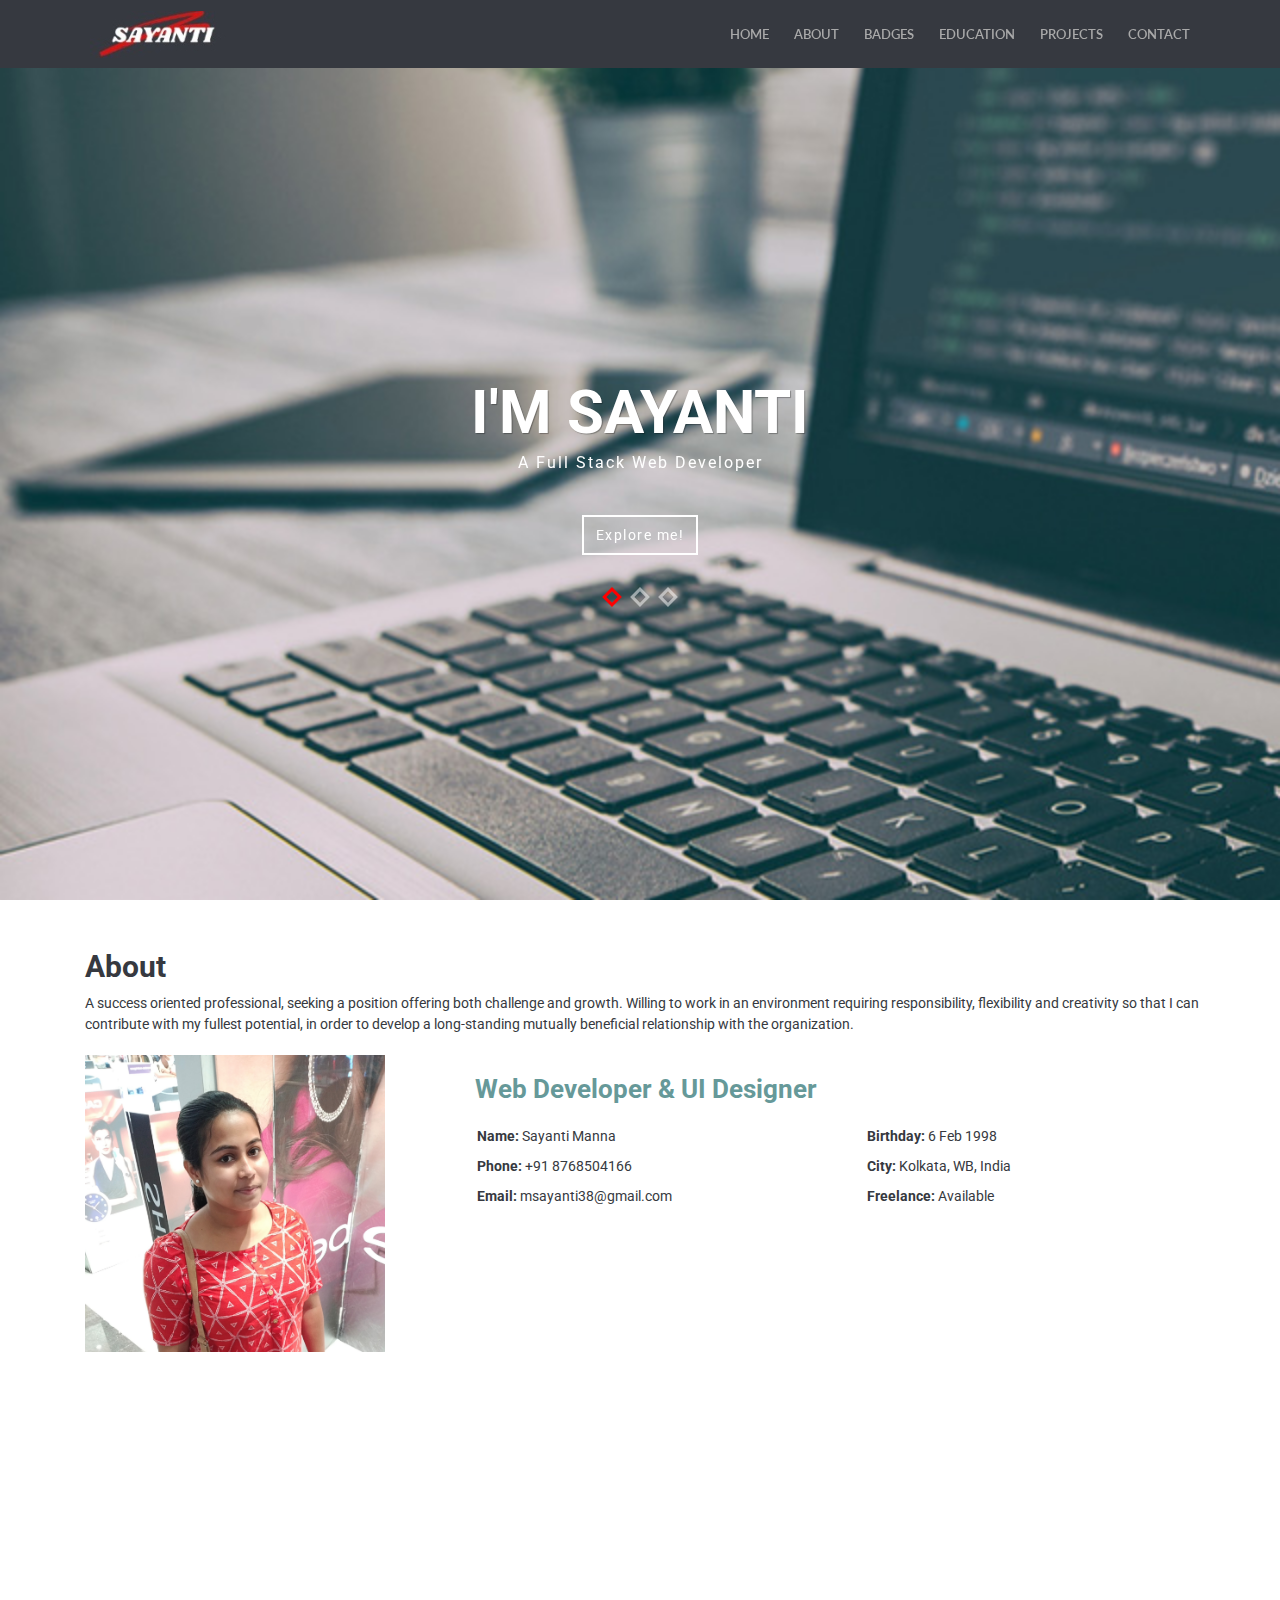
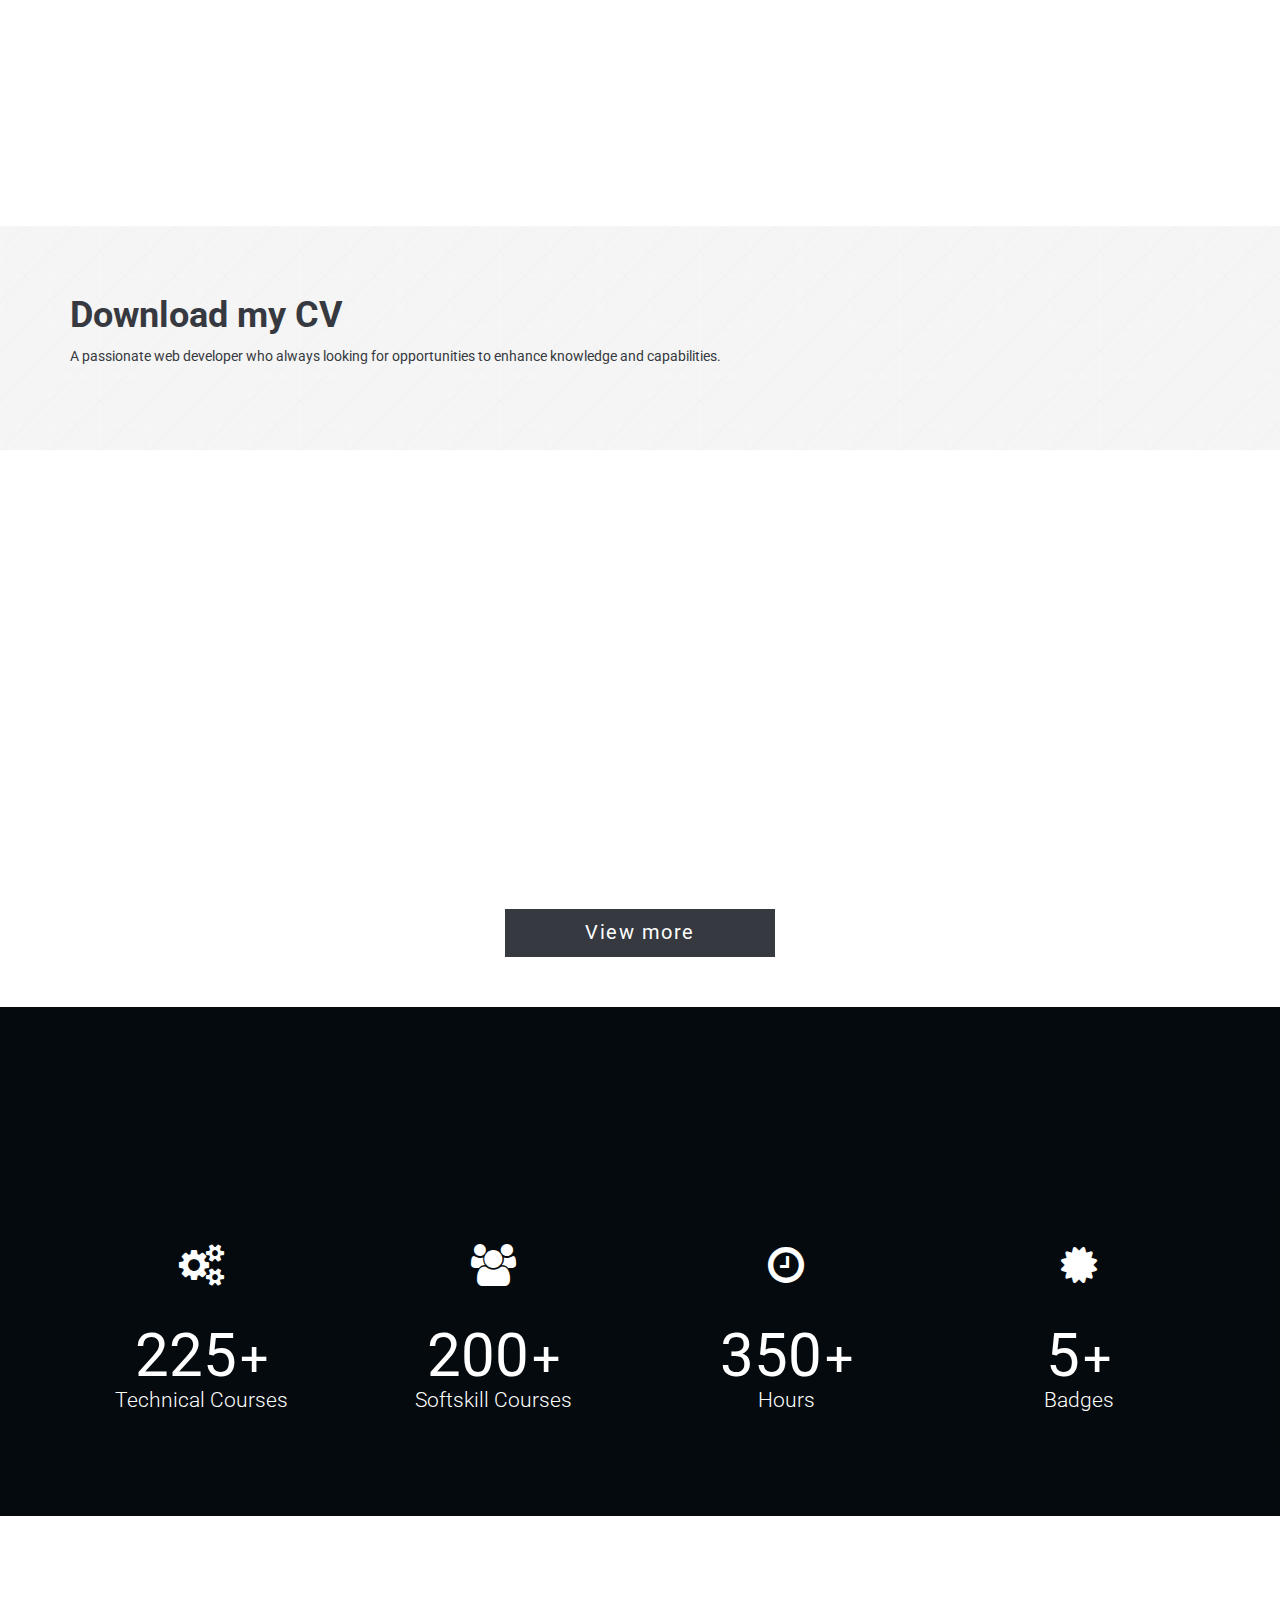
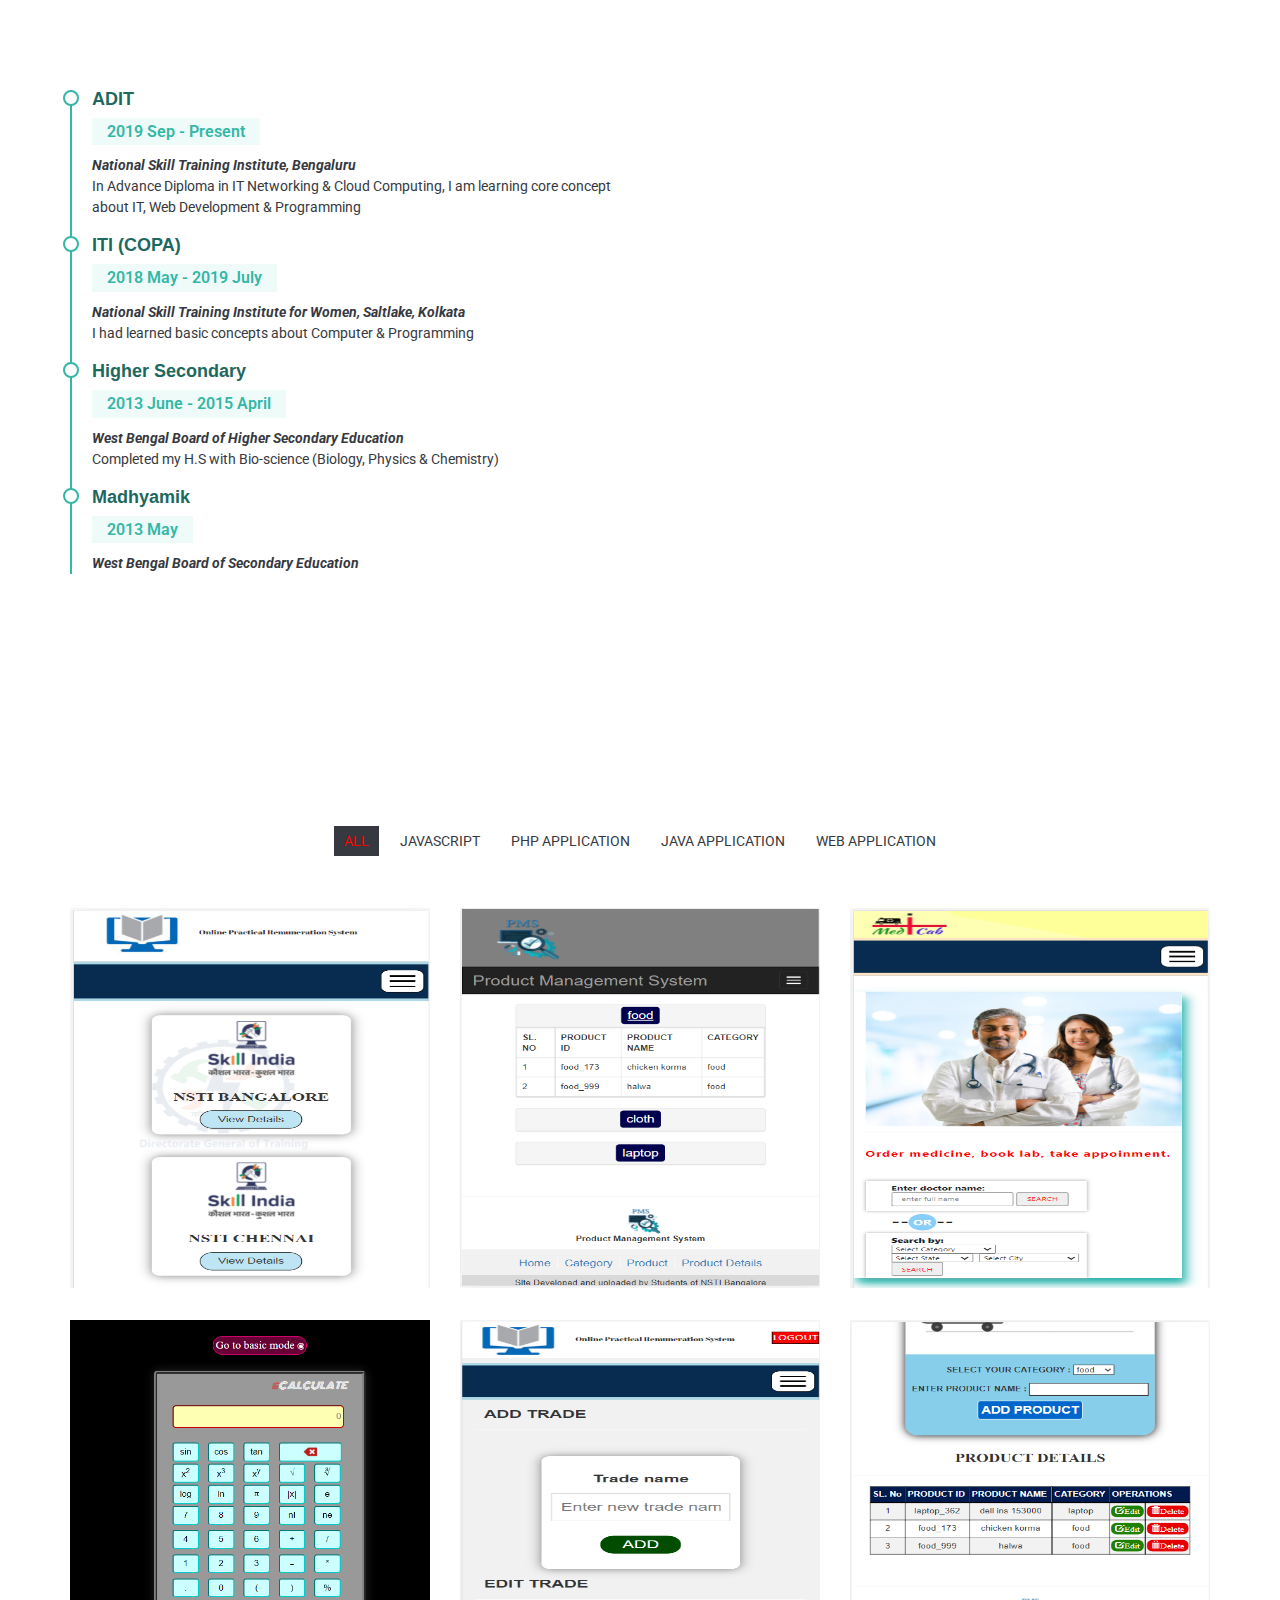
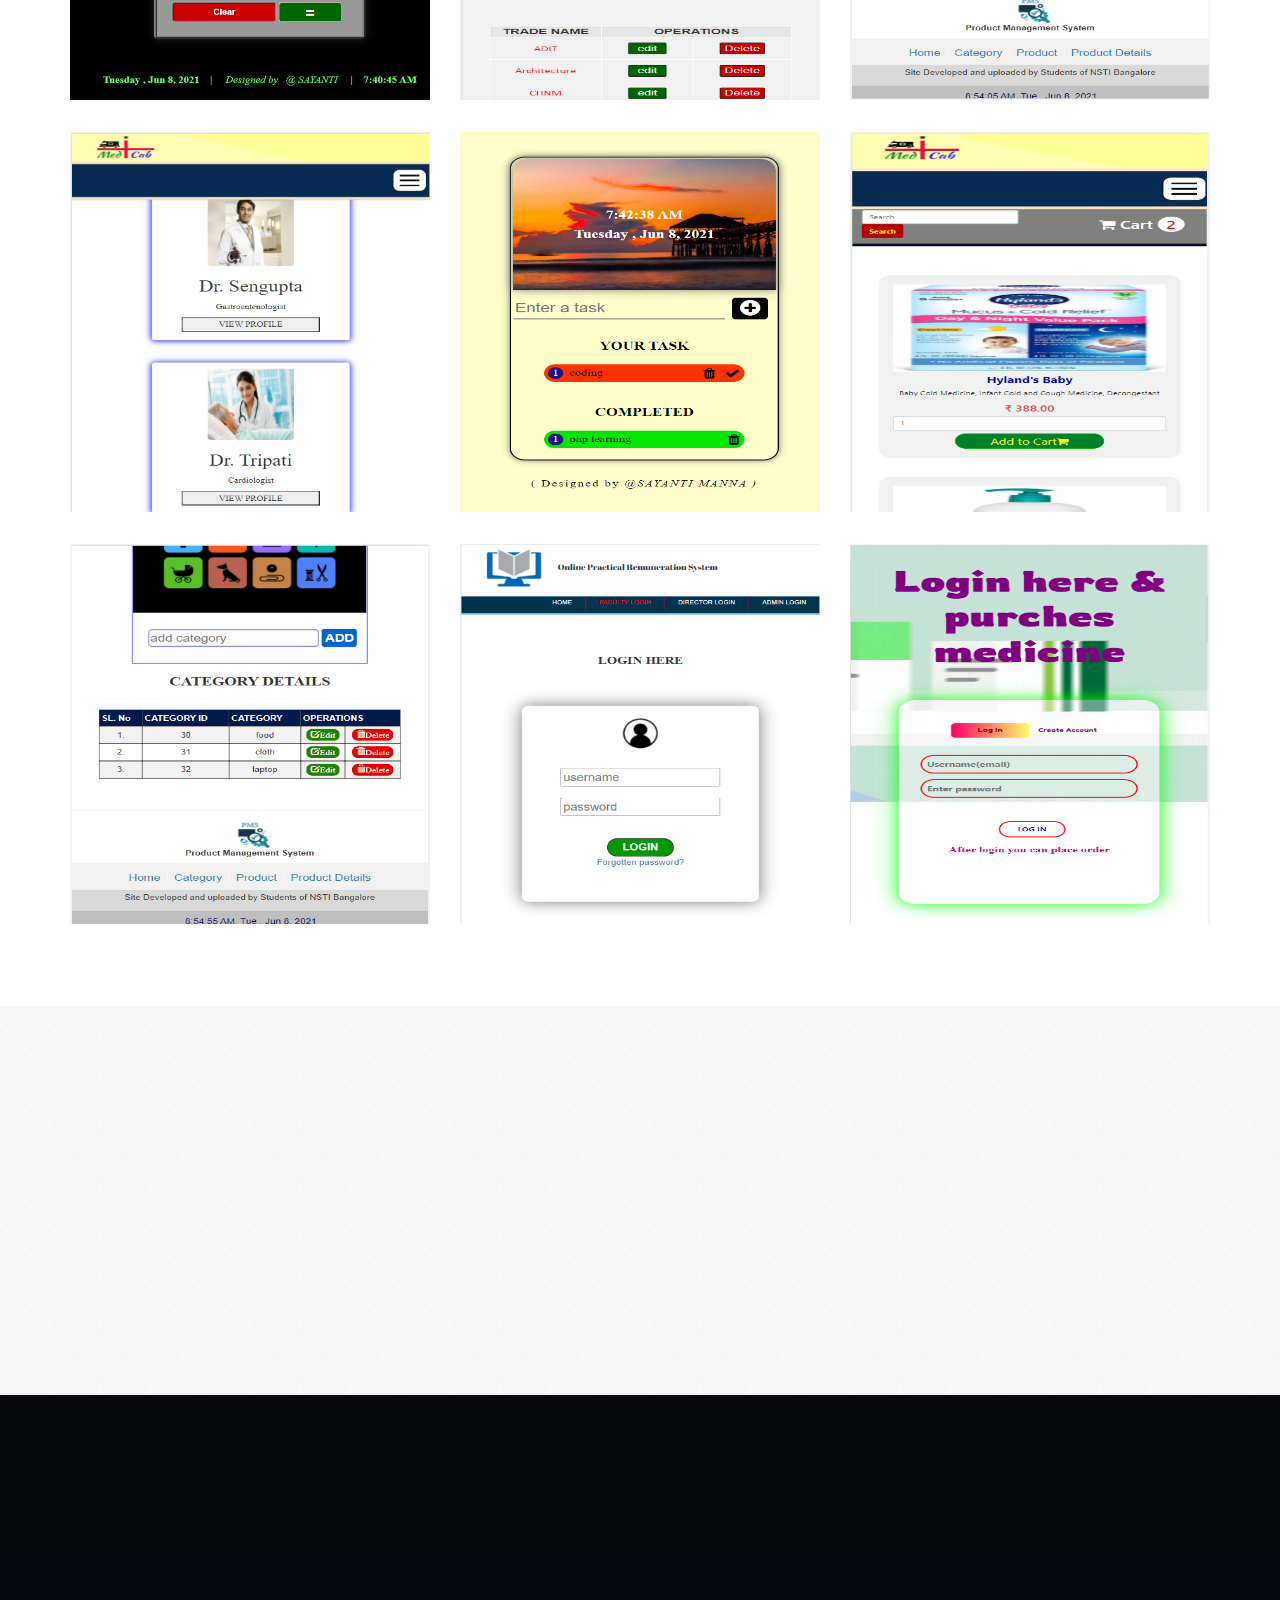
==== index.html @ 9b5347c0 "update" ====
<!doctype html>

<html lang="en-US">
	<head>

		<meta charset="utf-8">
		<meta http-equiv="X-UA-Compatible" content="IE=edge">
		<title>Sayanti - Digital Profile</title>
		<meta name="description" content="Unika - Responsive One Page HTML5 Template">
		<meta name="keywords" content="HTML5, Bootsrtrap, One Page, Responsive, Template, Portfolio" />
		<meta name="author" content="imransdesign.com">

		<!-- Mobile Metas -->
		<meta name="viewport" content="width=device-width, initial-scale=1">
        
        <!-- Google Fonts  -->
		<link href='http://fonts.googleapis.com/css?family=Roboto:400,700,500' rel='stylesheet' type='text/css'> <!-- Body font -->
		<link href='http://fonts.googleapis.com/css?family=Lato:300,400' rel='stylesheet' type='text/css'> <!-- Navbar font -->

		<!-- Libs and Plugins CSS -->
		<link rel="stylesheet" href="inc/bootstrap/css/bootstrap.min.css">
		<link rel="stylesheet" href="inc/animations/css/animate.min.css">
		<link rel="stylesheet" href="inc/font-awesome/css/font-awesome.min.css"> <!-- Font Icons -->
		<link rel="stylesheet" href="inc/owl-carousel/css/owl.carousel.css">
		<link rel="stylesheet" href="inc/owl-carousel/css/owl.theme.css">

		<!-- Theme CSS -->
        <link rel="stylesheet" href="css/reset.css">
		<link rel="stylesheet" href="css/style.css">
		<link rel="stylesheet" href="css/mobile.css">

		<!-- Skin CSS -->
		<link rel="stylesheet" href="css/skin/cool-gray.css">
        <!-- <link rel="stylesheet" href="css/skin/ice-blue.css"> -->
        <!-- <link rel="stylesheet" href="css/skin/summer-orange.css"> -->
        <!-- <link rel="stylesheet" href="css/skin/fresh-lime.css"> -->
        <!-- <link rel="stylesheet" href="css/skin/night-purple.css"> -->

		<!-- HTML5 Shim and Respond.js IE8 support of HTML5 elements and media queries -->
		<!-- WARNING: Respond.js doesn't work if you view the page via file:// -->

		<!--[if lt IE 9]>
			<script src="https://oss.maxcdn.com/html5shiv/3.7.2/html5shiv.min.js"></script>
			<script src="https://oss.maxcdn.com/respond/1.4.2/respond.min.js"></script>
		<![endif]-->

	</head>

    <body data-spy="scroll" data-target="#main-navbar">
        <div class="page-loader"></div>  <!-- Display loading image while page loads -->
    	<div class="body">
        
            <!--========== BEGIN HEADER ==========-->
            <header id="header" class="header-main">

                <!-- Begin Navbar -->
                <nav id="main-navbar" class="navbar navbar-default navbar-fixed-top" role="navigation"> <!-- Classes: navbar-default, navbar-inverse, navbar-fixed-top, navbar-fixed-bottom, navbar-transparent. Note: If you use non-transparent navbar, set "height: 98px;" to #header -->

                  <div class="container">

                    <!-- Brand and toggle get grouped for better mobile display -->
                    <div class="navbar-header">
                      <button type="button" class="navbar-toggle collapsed" data-toggle="collapse" data-target="#bs-example-navbar-collapse-1">
                        <span class="sr-only">Toggle navigation</span>
                        <span class="icon-bar"></span>
                        <span class="icon-bar"></span>
                        <span class="icon-bar"></span>
                      </button>
                      <a class="navbar-brand page-scroll" href="index.html">Sayanti</a>
                    </div>

                    <!-- Collect the nav links, forms, and other content for toggling -->
                    <div class="collapse navbar-collapse" id="bs-example-navbar-collapse-1">
                        <ul class="nav navbar-nav navbar-right">
                            <li><a class="page-scroll" href="body">Home</a></li>
                            <li><a class="page-scroll" href="#about-section">About</a></li>
                            <li><a class="page-scroll" href="#services-section">Badges</a></li>
                            <li><a class="page-scroll" href="#team-section">Education</a></li>
                            <li><a class="page-scroll" href="#portfolio-section">Projects</a></li>
                            
                            <li><a class="page-scroll" href="#contact-section">Contact</a></li>
                        </ul>
                    </div><!-- /.navbar-collapse -->
                  </div><!-- /.container -->
                </nav>
                <!-- End Navbar -->

            </header>
            <!-- ========= END HEADER =========-->
            
            
            
            
        	<!-- Begin text carousel intro section -->
			<section id="text-carousel-intro-section" class="parallax" data-stellar-background-ratio="0.5" style="background-image: url(img/slider-bg.jpg); opacity:1;">
				
				<div class="container">
					<div class="caption text-center text-white" data-stellar-ratio="0.7">

						<div id="owl-intro-text" class="owl-carousel">
							<div class="item">
								<h1>I'm Sayanti</h1>
								<p>A Full Stack Web Developer</p>
								<div class="extra-space-l"></div>
								<a class="btn btn-blank" href="#about-section"  role="button">Explore me!</a>
							</div>
							<div class="item">
								<h1>A continuous learner</h1>
								<p>Completed 400+ courses on SkillsBuild Online Learning Plateform </p>
                                <div class="extra-space-l"></div>
								<a class="btn btn-blank" href="#services-section"  role="button">Explore me!</a>
							</div>
							<div class="item">
								<h1>Get in touch</h1>
								<p>To the greatest Journey</p>
								<div class="extra-space-l"></div>
								<a class="btn btn-blank" href="#contact-section"  role="button">Contact me!</a>
							</div>
						</div>

					</div> <!-- /.caption -->
				</div> <!-- /.container -->

			</section>
			<!-- End text carousel intro section -->
                
                
                
                
            <!-- Begin about section -->
			<section id="about-section" class="page bg-style1">
                <!-- Begin page header-->
                <div class="page-header-wrapper">
                    <div class="container">
                    	    <section id="about" class="about">

		                       <div class="container" data-aos="fade-up">

						        <div class="section-title">
						          <h2>About</h2>
						          <p>A success oriented professional, seeking a position offering both challenge and growth. Willing to work in an environment requiring responsibility, flexibility and creativity so that I can contribute with my fullest potential, in order to develop a long-standing mutually beneficial relationship with the organization.</p>
						        </div>

						        <div class="row" style="margin-top:20px;">
						          <div class="col-lg-4">
						            <img src="img/about_me.jpg" class="img-fluid" alt="" style="height:auto; width:300px;">
						          </div>
						          <div class="col-lg-8 pt-4 pt-lg-0 content" style="margin-top: 20px;">
						            <h3 style="color: #669999;">Web Developer &amp; UI Designer</h3>
						            <div class="row" style="margin-top: 20px;">
						              <div class="col-lg-6">
						                <ul>
						                  <li><i class="bi bi-rounded-right"></i> <strong>Name:</strong> Sayanti Manna</li>
						                  <li><i class="bi bi-rounded-right"></i> <strong>Phone:</strong> +91 8768504166</li>
						                  <li><i class="bi bi-rounded-right"></i> <strong>Email:</strong> msayanti38@gmail.com</li>
						                </ul>
						              </div>
						              <div class="col-lg-6">
						                <ul>
						                  
						                   <li><i class="bi bi-rounded-right"></i> <strong>Birthday:</strong> 6 Feb 1998</li>
						                  <li><i class="bi bi-rounded-right"></i> <strong>City:</strong> Kolkata, WB, India</li>
						                  <li><i class="bi bi-rounded-right"></i> <strong>Freelance:</strong> Available</li>
						                </ul>
						              </div>
						            </div>
						 
						          </div>
						        </div>
							 </div>
         		       	</section>
                    </div>
                </div>
                <!-- End page header-->

                
                <div class="extra-space-l"></div>
                
                <!-- Begin page header--> 
                <div class="page-header-wrapper">
                    <div class="container">
                        <div class="page-header text-center wow fadeInUp" data-wow-delay="0.3s">
                            <h4>My Skills</h4>
                            <hr>
                        </div>
                    </div>
                </div>
                <!-- End page header-->
                
                <!-- Begin Our Skills -->
                <div class="our-skills">
                	<div class="container">
                    	<div class="row">
                        
                        	<div class="col-sm-6">
                                <div class="skill-bar wow slideInLeft" data-wow-delay="0.2s">
                                    <div class="progress-lebel">
                                        <h6>HTML</h6>
                                    </div>
                                    <div class="progress">
                                      <div class="progress-bar" role="progressbar" aria-valuenow="99" aria-valuemin="0" aria-valuemax="100" style="width: 99%;">
                                      </div>
                                    </div>
                                </div>
                            </div>
                            
                            <div class="col-sm-6">
                                <div class="skill-bar wow slideInRight" data-wow-delay="0.2s">
                                    <div class="progress-lebel">
                                        <h6>CSS</h6>
                                    </div>
                                    <div class="progress">
                                      <div class="progress-bar" role="progressbar" aria-valuenow="95" aria-valuemin="0" aria-valuemax="100" style="width: 95%;">
                                      </div>
                                    </div>
                                </div>
                            </div>
                            
                            <div class="col-sm-6">
                                <div class="skill-bar wow slideInLeft" data-wow-delay="0.4s">
                                    <div class="progress-lebel">
                                        <h6>JavaScript</h6>
                                    </div>
                                    <div class="progress">
                                      <div class="progress-bar" role="progressbar" aria-valuenow="75" aria-valuemin="0" aria-valuemax="100" style="width: 75%;">
                                      </div>
                                    </div>
                                </div>
                            </div>
                            
                            <div class="col-sm-6">
                                <div class="skill-bar wow slideInRight" data-wow-delay="0.4s">
                                    <div class="progress-lebel">
                                        <h6>BOOTSTRAP</h6>
                                    </div>
                                    <div class="progress">
                                      <div class="progress-bar" role="progressbar" aria-valuenow="90" aria-valuemin="0" aria-valuemax="100" style="width: 90%;">
                                      </div>
                                    </div>
                                </div>
                            </div>

                            <div class="col-sm-6">
                                <div class="skill-bar wow slideInLeft" data-wow-delay="0.4s">
                                    <div class="progress-lebel">
                                        <h6>PHP</h6>
                                    </div>
                                    <div class="progress">
                                      <div class="progress-bar" role="progressbar" aria-valuenow="85" aria-valuemin="0" aria-valuemax="100" style="width: 85%;">
                                      </div>
                                    </div>
                                </div>
                            </div>
                            
                            <div class="col-sm-6">
                                <div class="skill-bar wow slideInRight" data-wow-delay="0.4s">
                                    <div class="progress-lebel">
                                        <h6>JAVA</h6>
                                    </div>
                                    <div class="progress">
                                      <div class="progress-bar" role="progressbar" aria-valuenow="70" aria-valuemin="0" aria-valuemax="100" style="width: 70%;">
                                      </div>
                                    </div>
                                </div>
                            </div>

                            <div class="col-sm-6">
                                <div class="skill-bar wow slideInLeft" data-wow-delay="0.4s">
                                    <div class="progress-lebel">
                                        <h6>MySQL</h6>
                                    </div>
                                    <div class="progress">
                                      <div class="progress-bar" role="progressbar" aria-valuenow="87" aria-valuemin="0" aria-valuemax="100" style="width: 87%;">
                                      </div>
                                    </div>
                                </div>
                            </div>
                            
                            <div class="col-sm-6">
                                <div class="skill-bar wow slideInRight" data-wow-delay="0.4s">
                                    <div class="progress-lebel">
                                        <h6>MongoDB</h6>
                                    </div>
                                    <div class="progress">
                                      <div class="progress-bar" role="progressbar" aria-valuenow="70" aria-valuemin="0" aria-valuemax="100" style="width: 70%;">
                                      </div>
                                    </div>
                                </div>
                            </div>
                            
                        </div> <!-- /.row -->
                    </div> <!-- /.container -->
                </div>
                <!-- End Our Skill -->
          </section>
          <!-- End about section -->

              
              
              
          <!-- Begin cta -->
          <section id="cta-section">
          	<div class="cta">
            	<div class="container">
                	<div class="row">
                    
                    	<div class="col-md-9">
                        	<h1>Download my CV</h1>
                            <p>A passionate web developer who always looking for opportunities to enhance knowledge and capabilities.</p>
                        </div>
                        
                        <div class="col-md-3">
                        	<div class="cta-btn wow bounceInRight" data-wow-delay="0.4s">
                        <a class="btn btn-default btn-lg" href="cv.html" target="_blank" role="button">Download</a>
                        	</div>
                        </div>
                        
                    </div> <!-- /.row -->
                </div> <!-- /.container -->
            </div>
          </section>
          <!-- End cta -->

              
              
              
            <!-- Begin Services -->
            <section id="services-section" class="page text-center">
                <!-- Begin page header-->
                <div class="page-header-wrapper">
                    <div class="container">
                        <div class="page-header text-center wow fadeInDown" data-wow-delay="0.4s">
                            <h2>Badges</h2>
                            <div class="devider"></div>
                            <p class="subtitle">view my verified achivments</p>
                        </div>
                    </div>
                </div>
                <!-- End page header-->
            
                <!-- Begin roatet box-2 -->
                <div class="rotate-box-2-wrapper">
                    <div class="container">
                        <div class="row">
                            <div class="col-md-3 col-sm-6">
                                <a href="#" class="rotate-box-2 square-icon text-center wow zoomIn" data-wow-delay="0">
                                    <img src="img/badges/badge1.PNG"height="150" width="180">
                                </a>
                            </div>
            
                            <div class="col-md-3 col-sm-6">
                                <a href="#" class="rotate-box-2 square-icon text-center wow zoomIn" data-wow-delay="0.2s">
                                    <img src="img/badges/badge2.PNG"height="150" width="170">
                                </a>
                            </div>
            
                            <div class="col-md-3 col-sm-6">
                                <a href="#" class="rotate-box-2 square-icon text-center wow zoomIn" data-wow-delay="0.4s">
                                    <img src="img/badges/badge3.PNG"height="150" width="170">
                                </a>
                            </div>
                            
                            <div class="col-md-3 col-sm-6">
                                <a href="#" class="rotate-box-2 square-icon text-center wow zoomIn" data-wow-delay="0.6s">
                                    <img src="img/badges/badge4.PNG"height="150" width="180">      
                                </a>
                            </div>
                            
                        </div> <!-- /.row -->
                    </div> <!-- /.container -->
                    
                    <div class="container">
                        <!-- Cta Button -->
                        <div class="extra-space-l"></div>
                        <div class="text-center">
                    		<a class="btn btn-default btn-lg-xl" href="https://www.credly.com/users/sayanti-manna.30135dfc/badges" target="_blank" role="button">View more</a>
                        </div>
                    </div> <!-- /.container -->                       
                </div>
                <!-- End rotate-box-2 -->
            </section>
            <!-- End Services -->
              
              
              
              
                               
                
                
            <!-- Begin counter up -->
            <section id="counter-section">                					
				<div id="counter-up-trigger" class="counter-up text-white parallax" data-stellar-background-ratio="0.5" style="background-image: url(img/counter-bg.jpg);">
					<div class="cover"></div>
                    <!-- Begin page header-->
                    <div class="page-header-wrapper">
                        <div class="container">
                            <div class="page-header text-center wow fadeInDown" data-wow-delay="0.4s">
                                <h2>SkillsBuild Accomplishment</h2>
                                <div class="devider"></div>
                                <p class="subtitle">I'm a continuous learner on <a href="https://skills.yourlearning.ibm.com/" style="color: red;">SkillsBuild</a> platform</p>
                            </div>
                        </div>
                    </div>
                    <!-- End page header-->
					<div class="container">

						<div class="row">

							<div class="fact text-center col-md-3 col-sm-6">
								<div class="fact-inner">
									<i class="fa fa-cogs fa-3x"></i>
                                    <div class="extra-space-l"></div>
									<span class="counter">225</span>
									<span style="font-size: 50px;">+</span>
									<p class="lead">Technical Courses</p>
								</div>
							</div>

							<div class="fact text-center col-md-3 col-sm-6">
								<div class="fact-inner">
									<i class="fa fa-users fa-3x"></i>
                                    <div class="extra-space-l"></div>
									<span class="counter">200</span>
									<span style="font-size: 50px;">+</span>
									<p class="lead">Softskill Courses </p>
								</div>
							</div>

							<div class="fact text-center col-md-3 col-sm-6">
								<div class="fact-inner">
									<i class="fa fa-clock-o fa-3x"></i>
                                    <div class="extra-space-l"></div>
									<span class="counter">350</span>
									<span style="font-size: 50px;">+</span>
									<p class="lead">Hours</p>
								</div>
							</div>

							<div class="fact last text-center col-md-3 col-sm-6">
								<div class="fact-inner">
									<i class="fa fa-certificate fa-3x"></i>
                                    <div class="extra-space-l"></div>
									<span class="counter">5</span>
									<span style="font-size: 50px;">+</span>
									<p class="lead">Badges</p>
								</div>
							</div>

						</div> <!-- /.row -->
					</div> <!-- /.container -->
				</div>
            </section>
			<!-- End counter up -->
                
                
             
             
                
            <!-- Begin team-->
            <section id="team-section" class="page">
            	 <!-- Begin page header-->
                <div class="page-header-wrapper">
                    <div class="container">
                        <div class="page-header text-center wow fadeInDown" data-wow-delay="0.4s">
                            <h2>My Education</h2>
                            <div class="devider"></div>
                        </div>
                    </div>
                </div>
                <!-- End page header-->
                 <!-- ======= Resume Section ======= -->
				    <section id="resume" class="resume">
				      <div class="container" data-aos="fade-up">
				        <div class="row">
				          <div class="col-lg-6">
				          	<div class="resume-item">
				              <h4>ADIT</h4>
				              <h5>2019 Sep - Present</h5>
				              <p><em><b>National Skill Training Institute, Bengaluru</b></em></p>
				              <p>In Advance Diploma in IT Networking &amp; Cloud Computing, I am learning core concept about IT, Web Development &amp; Programming</p>
				            </div>
				            <div class="resume-item">
				              <h4>ITI (COPA)</h4>
				              <h5>2018 May - 2019 July</h5>
				              <p><em><b>National Skill Training Institute for Women, Saltlake, Kolkata</b></em></p>
				              <p>I had learned basic concepts about Computer &amp; Programming</p>
				            </div>
				            <div class="resume-item">
				              <h4>Higher Secondary</h4>
				              <h5>2013 June - 2015 April</h5>
				              <p><em><b>West Bengal Board of Higher Secondary Education</b></em></p>
				              <p>Completed my H.S with Bio-science (Biology, Physics &amp; Chemistry)</p>
				            </div>
				            <div class="resume-item">
				              <h4>Madhyamik</h4>
				              <h5>2013 May</h5>
				              <p><em><b>West Bengal Board of Secondary Education</b></em></p>
				            </div>
				          </div>
				          <div class="col-lg-6">
				          </div>
				        </div>

				      </div>
				    </section><!-- End Resume Section -->
                

            </section>
            <!-- End team-->
                
                
             
               <!-- Begin Portfolio -->
            <section id="portfolio-section" class="page bg-style1">
            	<div class="container">
                    <div class="row">
                        <div class="col-md-12">
                            <div class="portfolio">
                                <!-- Begin page header-->
                                <div class="page-header-wrapper">
                                    <div class="container">
                                        <div class="page-header text-center wow fadeInDown" data-wow-delay="0.4s">
                                            <h2>My Projects</h2>
                                            <div class="devider"></div>
                                        </div>
                                    </div>
                                </div>
                                <!-- End page header-->
                                <div class="portfoloi_content_area" >
                                    <div class="portfolio_menu" id="filters">
                                        <ul>
                                            <li class="active_prot_menu"><a href="#porfolio_menu" data-filter="*">all</a></li>
                                            <li><a href="#porfolio_menu" data-filter=".webDesign" >javascript</a></li>
                                            <li><a href="#porfolio_menu" data-filter=".appsDevelopment">php application</a></li>
                                            <li><a href="#porfolio_menu" data-filter=".GraphicDesign">java application</a></li>
                                            <li><a href="#porfolio_menu" data-filter=".responsive">web application</a></li>
                                        </ul>
                                    </div>
                                    <div class="portfolio_content">
                                        <div class="row"  id="portfolio">
                                            <div class="col-xs-12 col-sm-4 appsDevelopment">
                                                <div class="portfolio_single_content">
                                                    <img src="img/portfolio/gs_php1.PNG" alt="title"/>
                                                    <div>
                                                        <a href="#">Online practical remuneration system</a>

                                                        <span>Completed with 2 members. I have worked on PHP to connect the application with MySQL database and fetching data & accessing.</span>
                                                    </div>
                                                </div>
                                            </div>
                                            <div class="col-xs-12 col-sm-4 GraphicDesign">
                                                <div class="portfolio_single_content">
                                                    <img src="img/portfolio/gs_java1.PNG" alt="title"/>
                                                    <div>
                                                        <a href="#">Online product management</a>
                                                        <span>This java web application completed with 3 members, I have worked to create responsive UI & manage application & make user friendly application.</span>
                                                    </div>
                                                </div>
                                            </div>
                                            <div class="col-xs-12 col-sm-4 responsive">
                                                <div class="portfolio_single_content">
                                                    <img src="img/portfolio/medicab1.PNG" alt="title"/>
                                                    <div>
                                                        <a href="#">Online doctor consulting</a>
                                                        <span>By using HTML, CSS, JS for frontend; PHP for backend &amp; MySQL database.</span>
                                                    </div>
                                                </div>
                                            </div>
                                            <div class="col-xs-12 col-sm-4 webDesign websites">
                                                <div class="portfolio_single_content">
                                                    <img src="img/portfolio/js_cal2.PNG" alt="title"/>
                                                    <div>
                                                        <a href="#">calculator</a>
                                                        <span>By using HTML, CSS &amp; JavaScript</span>
                                                    </div>
                                                </div>
                                            </div>
                                            <div class="col-xs-12 col-sm-4 appsDevelopment websites">
                                                <div class="portfolio_single_content">
                                                    <img src="img//portfolio/gs_php2.PNG" alt="title"/>
                                                    <div>
                                                        <a href="#">Online practical remuneration system</a>
                                                        
                                                        <span>Completed with 2 members. I have worked on PHP to connect the application with MySQL database and fetching data & accessing.</span>
                                                    </div>
                                                </div>
                                            </div>
                                            <div class="col-xs-12 col-sm-4 GraphicDesign">
                                                <div class="portfolio_single_content">
                                                    <img src="img/portfolio/gs_java2.PNG" alt="title"/>
                                                    <div>
                                                        <a href="#">Online product management</a>
                                                        <span>This java web application completed with 3 members, I have worked to create responsive UI & manage application & make user friendly application.</span>
                                                    </div>
                                                </div>
                                            </div>
                                            <div class="col-xs-12 col-sm-4 responsive">
                                                <div class="portfolio_single_content">
                                                    <img src="img/portfolio/medicab2.PNG" alt="title"/>
                                                    <div>
                                                        <a href="#">Online doctor consulting</a>
                                                        <span>By using HTML, CSS, JS for frontend; PHP for backend &amp; MySQL database.</span>
                                                    </div>
                                                </div>
                                            </div>
                                            <div class="col-xs-12 col-sm-4 webDesign websites">
                                                <div class="portfolio_single_content">
                                                    <img src="img/portfolio/js_todo.PNG" alt="title"/>
                                                    <div>
                                                        <a href="#">to-do-list</a>
                                                        <span>By using HTML, CSS &amp; JavaScript</span>
                                                    </div>
                                                </div>
                                            </div>
                                            <div class="col-xs-12 col-sm-4 responsive">
                                                <div class="portfolio_single_content">
                                                    <img src="img/portfolio/medicab3.PNG" alt="title"/>
                                                    <div>
                                                        <a href="#">Online doctor consulting</a>
                                                        <span>By using HTML, CSS, JS for frontend; PHP for backend &amp; MySQL database.</span>
                                                    </div>
                                                </div>
                                            </div>
                                            <div class="col-xs-12 col-sm-4 GraphicDesign">
                                                <div class="portfolio_single_content">
                                                    <img src="img/portfolio/gs_java3.PNG" alt="title"/>
                                                    <div>
                                                        <a href="#">Online product management</a>
                                                        <span>This java web application completed with 3 members, I have worked to create responsive UI & manage application & make user friendly application.</span>
                                                    </div>
                                                </div>
                                            </div>
                                            <div class="col-xs-12 col-sm-4 appsDevelopment websites">
                                                <div class="portfolio_single_content">
                                                    <img src="img//portfolio/gs_php3.PNG" alt="title"/>
                                                    <div>
                                                        <a href="#">Online practical remuneration system</a>
                                                        
                                                        <span>Completed with 2 members. I have worked on PHP to connect the application with MySQL database and fetching data & accessing.</span>
                                                    </div>
                                                </div>
                                            </div>
                                            <div class="col-xs-12 col-sm-4 responsive">
                                                <div class="portfolio_single_content">
                                                    <img src="img/portfolio/medicab5.PNG" alt="title"/>
                                                    <div>
                                                        <a href="#">Online doctor consulting</a>
                                                        <span>By using HTML, CSS, JS for frontend; PHP for backend &amp; MySQL database.</span>
                                                    </div>
                                                </div>
                                            </div>
                                       
                                        </div>
                                    </div>
                                </div>
                            
                            </div>
                        </div>
                    </div>
                </div>
            </section>
            <!-- End portfolio -->
            
  
                
                   
            <!-- Begin social section -->
			<section id="social-section">
            
                 <!-- Begin page header-->
                <div class="page-header-wrapper">
                    <div class="container">
                        <div class="page-header text-center wow fadeInDown" data-wow-delay="0.4s">
                            <h2>Get in touch</h2>
                            <div class="devider"></div>
                            <p class="subtitle">Follow me on social networks</p>
                        </div>
                    </div>
                </div>
                <!-- End page header-->
                
                <div class="container">
                	<ul class="social-list">
                		<li> <a href="https://www.linkedin.com/in/sayanti-manna-b392601a6/" class="rotate-box-1 square-icon text-center wow zoomIn" data-wow-delay="0.3s" target="_blank"><span class="rotate-box-icon"><i class="fa fa-linkedin"></i></span></a></li>
                		<li> <a href="https://github.com/sayanti-manna" class="rotate-box-1 square-icon text-center wow zoomIn" data-wow-delay="0.4s" target="_blank"><span class="rotate-box-icon"><i class="fa fa-github"></i></span></a></li>
                		<li> <a href="https://www.credly.com/users/sayanti-manna.30135dfc" class="rotate-box-1 square-icon text-center wow zoomIn" data-wow-delay="0.5s" target="_blank"><span class="rotate-box-icon"><i class="fa fa-copyright"></i></span></a></li>
                		<li> <a href="https://www.facebook.com/sayanti.manna.737" class="rotate-box-1 square-icon text-center wow zoomIn" data-wow-delay="0.6s" target="_blank"><span class="rotate-box-icon"><i class="fa fa-facebook"></i></span></a></li>
                		                     
                    </ul>
                </div>
                
            </section>
            <!-- End social section -->
                
                
                
                
            <!-- Begin contact section -->
			<section id="contact-section" class="page text-white parallax" data-stellar-background-ratio="0.5" style="background-image: url(img/map-bg.jpg);">
            <div class="cover"></div>
            
                 <!-- Begin page header-->
                <div class="page-header-wrapper">
                    <div class="container">
                        <div class="page-header text-center wow fadeInDown" data-wow-delay="0.4s">
                            <h2>Contacts</h2>
                            <div class="devider"></div>
                            <p class="subtitle">All to contact me</p>
                        </div>
                    </div>
                </div>
                <!-- End page header-->
                
                <div class="contact wow bounceInRight" data-wow-delay="0.4s">
                    <div class="container">
                    	<div class="row">
                        
                            <div class="col-sm-6">
                                <div class="contact-info">
                                    <h4>My Address</h4>
                                    <ul class="contact-address">
			                            <li><i class="fa fa-map-marker fa-lg"></i>&nbsp; Bakshi,  <br><br>&nbsp;&nbsp;&nbsp;&nbsp;&nbsp;&nbsp;&nbsp; P.O-Bakshi, Bagnan,<br><br>&nbsp;&nbsp;&nbsp;&nbsp;&nbsp;&nbsp;&nbsp; Howrah, West Bengal - 711303</li>
			                            <li><i class="fa fa-phone"></i>&nbsp; +91 8768504166</li>
			                            <li><i class="fa fa-envelope"></i> msayanti38@gmail.com</li>
			                        </ul>
                                </div>
                            </div>
                        
                        	<div class="col-sm-6">
                                <div class="contact-form">
                                	<h4>Write to me</h4>
                                    <form role="form">
                                        <div class="form-group">
                                            <input type="text" class="form-control input-lg" placeholder="Your Name" required>
                                        </div>
                                        <div class="form-group">
                                            <input type="email" class="form-control input-lg" placeholder="E-mail" required>
                                        </div>
                                        <div class="form-group">
                                            <input type="text" class="form-control input-lg" placeholder="Subject" required>
                                        </div>
                                        <div class="form-group">
                                            <textarea class="form-control input-lg" rows="5" placeholder="Message" required></textarea>
                                        </div>
                                        <button type="submit" class="btn wow bounceInRight" data-wow-delay="0.8s">Send</button>
                                    </form>
                                </div>	
                            </div>
                                                                                
                        </div> <!-- /.row -->
                    </div> <!-- /.container -->
                </div>
            </section>
            <!-- End contact section -->
                
                

                
            <!-- Begin footer -->
            <footer class="text-off-white">
                
                <div class="footer">
                    <div class="container text-center wow fadeIn" data-wow-delay="0.4s">
                        <p class="copyright">Copyright &copy; 2021 - Designed  &amp; Developed by <a href="https://www.linkedin.com/in/sayanti-manna-b392601a6/" target="_blank" class="theme-author"> Sayanti</a></p>
                    </div>
                </div>

            </footer>
            <!-- End footer -->

            <a href="#" class="scrolltotop"><i class="fa fa-arrow-up"></i></a> <!-- Scroll to top button -->
                                              
        </div><!-- body ends -->
        
        
        
        
        <!-- Plugins JS -->
		<script src="inc/jquery/jquery-1.11.1.min.js"></script>
		<script src="inc/bootstrap/js/bootstrap.min.js"></script>
		<script src="inc/owl-carousel/js/owl.carousel.min.js"></script>
		<script src="inc/stellar/js/jquery.stellar.min.js"></script>
		<script src="inc/animations/js/wow.min.js"></script>
        <script src="inc/waypoints.min.js"></script>
		<script src="inc/isotope.pkgd.min.js"></script>
		<script src="inc/classie.js"></script>
		<script src="inc/jquery.easing.min.js"></script>
		<script src="inc/jquery.counterup.min.js"></script>
		<script src="inc/smoothscroll.js"></script>

		<!-- Theme JS -->
		<script src="js/theme.js"></script>

    </body> 
        
            
</html>
---- css/style.css ----
/*---------------------------------------------------------------------------------

Master Stylesheet

	Template:	 Unika - Responsive One Page HTML5 Template
	Author:		 imransdesign.com
	URL:		 http://imransdesign.com/
    Designed By: https://www.behance.net/poljakova
	Version:	1.0	

---------------------------------------------------------------------------------*/

html {
	height: 100% !important;
}
body {
	position: relative;
	height: 100%;
	font-size: 14px;
	color: #363940;
}
body .body {
	height: 100%;
}
.cover {
	position: absolute;
	width: 100%;
	height: 100%;
	left: 0px;
	top: 0px;
	background-color: rgba(0, 46, 82, 0.15);
	padding: 20px;
}
.page {
  overflow: hidden;
  background-color: #fff;
  padding: 50px 0;
}
* {
	border-radius: 0 !important;
	-webkit-border-radius: 0 !important;
	-moz-border-radius: 0 !important;
}
*:focus { 
	outline: none !important;
	box-shadow: none !important;
}

/* Begin Fonts */
body {
	font-family: 'Roboto', Helvetica, Arial, sans-serif;
}
h1, h2, h3, h4, h5, h6 {
	font-family: 'Roboto', Helvetica, Arial, sans-serif;
	font-weight: 700;
	margin-bottom: 10px;
}
h1 {
	font-size: 36px;
}
h2 {
	font-size: 30px;
}
h3 {
	font-size: 26px;
}
h4 {
	font-size: 22px;
}
h5 {
	font-size: 18px;
}
p {
	font: 14px/1.5em "Roboto";
}
.navbar-nav > li > a {
	font-family: "Lato", Helvetica, Arial, sans-serif;
}
/* End Fonts */


section {
	position: relative;
}
.page-loader {
	position: fixed;
	left: 0px;
	top: 0px;
	width: 100%;
	height: 100%;
	z-index: 99999;
	background: #FFF url(../img/page-loader.gif) center center no-repeat;
}
.devider {
	width: 100%;
	height: 23px;
	background: url('../img/devider.png') no-repeat center center;
	margin: 5px 0 10px;
}
.thumbnail {
	padding: 15px;
	margin-bottom: 20px;
	background-color: #FFF;
	border: 1px solid #DDD;
	-webkit-transition: all 0.2s ease-in-out;
	-moz-transition: all 0.2s ease-in-out;
	-o-transition: all 0.2s ease-in-out;
	-ms-transition: all 0.2s ease-in-out;
	transition: all 0.2s ease-in-out;
}
.form-control {
	-webkit-box-shadow: none;
	box-shadow: none;
}
.parallax {
	position: relative;
	background-position: 0 0;
	background-repeat: no-repeat;
	background-attachment: fixed;
	-webkit-background-size: cover;
  	background-size: cover;
}

#header {
	/* height: 98px; */
}


/* ===== Begin text colors ===== */
.text-main { color: #363940; } /* Theme main color */
.text-white { color: #FFF; }
.text-off-white { color: #e7e7e7;}
.text-dark { color: #000; }


/* ===== Begin navbar ===== */
.navbar {
	margin: 0;
	border: none;
	-webkit-transition: all 0.2s ease-in-out;
	-moz-transition: all 0.2s ease-in-out;
	-o-transition: all 0.2s ease-in-out;
	-ms-transition: all 0.2s ease-in-out;
	transition: all 0.2s ease-in-out;
}
.navbar .container {
	padding-left: 50px;
	padding-right: 50px;
}


/* Navbar brand (logo) */
.navbar-brand {
	background-repeat: no-repeat;
	background-position: left center;
	width: 150px;
	height: auto;
	padding: 24px 0;
	text-indent: -99999px;
	font-size: 24px;
	font-weight: 600;
	line-height: 20px;
	letter-spacing: 4px;
	-webkit-transition: all 0.2s ease-in-out;
	-moz-transition: all 0.2s ease-in-out;
	-o-transition: all 0.2s ease-in-out;
	-ms-transition: all 0.2s ease-in-out;
	transition: all 0.2s ease-in-out;
}
.navbar-default .navbar-brand {
	background-image: url(../img/logo.jpg);
}
.navbar-shrink .navbar-brand {
	background-image: url(../img/logo.jpg);
}
.navbar-transparent .navbar-brand {
	background-image: url(../img/logo.jpg);
}
.navbar-inverse .navbar-brand {
	background-image: url(../img/logo.jpg);
}

/* Navbar links */
.navbar-nav > li > a {
	padding: 24px 0;
	margin-left: 25px;
	text-transform: uppercase;
	font-size: 13px;
	font-weight: 600;
}

/* Navbar dropdown */
.dropdown-left {
	left: 0 !important;
	right: auto !important;
}
.dropdown-right {
	right: 0 !important;
	left: auto !important;
}
.navbar-default .navbar-nav > .open > a, .navbar-default .navbar-nav > .open > a:hover, .navbar-default .navbar-nav > .open > a:focus {
	background-color: transparent;
}
.navbar-default .dropdown-menu {
	padding: 10px 0;
}
.dropdown-menu > li > a {
	padding: 4px 20px;
	text-transform: uppercase;
}
.dropdown-menu > li > a:hover, .dropdown-menu > li > a:focus, .dropdown-menu > li > a.active, .dropdown-menu > .active > a, .dropdown-menu > .active > a:hover, .dropdown-menu > .active > a:focus {
	text-decoration: none;
	background-color: transparent;
}

/* Navbar inverse dropdown */
.navbar-inverse .dropdown-menu {
	padding: 10px 0;
}

/* Navbar fixed */
.navbar-fixed-top .container {
	-webkit-transition: all 0.2s ease-in-out;
	-moz-transition: all 0.2s ease-in-out;
	-o-transition: all 0.2s ease-in-out;
	-ms-transition: all 0.2s ease-in-out;
	transition: all 0.2s ease-in-out;
}

.navbar-shrink {
	z-index: 9999;
	-webkit-box-shadow: 0 1px 3px rgba(0, 0, 0, 0.12);
	-moz-box-shadow: 0 1px 3px rgba(0, 0, 0, 0.12);
	box-shadow: 0 1px 3px rgba(0, 0, 0, 0.12);
}
.navbar-shrink .navbar-brand {
	font-size: 20px;
}
.navbar-default.navbar-fixed-top.navbar-shrink .container {
}
.navbar-fixed-top.navbar-shrink .container {
	padding-top: 0 !important;
	padding-bottom: 0 !important;
}
.navbar-default.navbar-fixed-top.navbar-shrink .navbar-nav > li > a {
	padding-top: 24px;
	padding-bottom: 24px;
}

/* Navbar transparent */
.navbar-transparent {
	background-color: rgba(0, 0, 0, 0);
}
.navbar-fixed-top.navbar-transparent .container {
	padding-top: 30px;
	padding-bottom: 0;
}
.navbar-fixed-bottom.navbar-transparent .container {
	padding-top: 0;
	padding-bottom: 30px;
}
.navbar-transparent .navbar-nav > li > a {
	color: #FFF;
}
.navbar-transparent .navbar-brand, .navbar-transparent .navbar-brand:focus {
	color: #FFF;
}
/* ===== End navbar ===== */


/* ===== Begin intro ===== */
/* Begin text carousel intro */
#text-carousel-intro-section {
	height: 100%;
}
#text-carousel-intro-section .container {
	height: 100%;
}
#text-carousel-intro-section .caption {
	position: relative;
	top: 50%;
	margin-top: -70px;
}
#text-carousel-intro-section .caption h1 {
	margin-top: 0;
	margin-bottom: 5px;
	font-size: 60px;
	text-transform: uppercase;
	text-shadow: 1px 1px 1px rgba(0,0,0,0.3);
}
#text-carousel-intro-section .caption p {
	letter-spacing: 2px;
	font-size: 16px;
}
/* End text carousel intro */
/* ===== End intro ===== */

/*--------------------------------------------------------------
# About
--------------------------------------------------------------*/
.about .content h3 {
  font-weight: 700;
  font-size: 26px;
  color: #555555;
}

.about .content ul {
  list-style: none;
  padding: 0;
}

.about .content ul li {
  padding-bottom: 10px;
}

.about .content ul i {
  font-size: 20px;
  padding-right: 2px;
  color: #34b7a7;
}

.about .content p:last-child {
  margin-bottom: 0;
}

/* ===== Begin roatet boxes ===== */
/* Begin rotate box-1 */
.rotate-box-1, .rotate-box-2 {
	display: inline-block;
	margin: 30px 0;
	-webkit-transition: all 0.2s ease-in-out;
	-moz-transition: all 0.2s ease-in-out;
	-o-transition: all 0.2s ease-in-out;
	-ms-transition: all 0.2s ease-in-out;
	transition: all 0.2s ease-in-out;
}
a.rotate-box-1, a.rotate-box-2 {
	text-decoration: none;
	color: #363940;
}
a.rotate-box-1:hover, a.rotate-box-2:hover {
	color: #676D75;
}
.rotate-box-1 .rotate-box-icon {
	display: inline-block;
	text-align: center;
	margin-bottom: 15px;
	margin-right: 25px;
	margin-top: 10px;
	float:left;
	-webkit-transition: all 0.2s ease-in-out;
	-moz-transition: all 0.2s ease-in-out;
	-o-transition: all 0.2s ease-in-out;
	-ms-transition: all 0.2s ease-in-out;
	transition: all 0.2s ease-in-out;
}
.rotate-box-1.square-icon .rotate-box-icon, .rotate-box-2.square-icon .rotate-box-icon {
	width: 45px;
	height: 45px;
	line-height: 45px;
	color: #FFF !important;
	font-size: 18px;
	-webkit-transform: rotate(45deg);
	-moz-transform: rotate(45deg);
	-o-transform: rotate(45deg);
	transform: rotate(45deg);
}
.rotate-box-1.square-icon .rotate-box-icon:after, .rotate-box-2.square-icon .rotate-box-icon:after {
	content: "";
	position: absolute;
	top: 3px;
	right: 3px;
	bottom: 3px;
	left: 3px;
	border: 2px solid #FFF;
}
.rotate-box-1:hover.square-icon .rotate-box-icon , .rotate-box-2:hover.square-icon .rotate-box-icon{
	-webkit-transform: rotate(0deg);
	-moz-transform: rotate(0deg);
	-o-transform: rotate(0deg);
	transform: rotate(0deg);
}
.rotate-box-1.square-icon .rotate-box-icon .fa, .rotate-box-2.square-icon .rotate-box-icon .fa{
	-webkit-transition: all 0.2s ease-in-out;
	-moz-transition: all 0.2s ease-in-out;
	-o-transition: all 0.2s ease-in-out;
	-ms-transition: all 0.2s ease-in-out;
	transition: all 0.2s ease-in-out;
	-webkit-transform: rotate(-45deg);
	-moz-transform: rotate(-45deg);
	-o-transform: rotate(-45deg);
	transform: rotate(-45deg);
}
.rotate-box-1:hover.square-icon .rotate-box-icon .fa, .rotate-box-2:hover.square-icon .rotate-box-icon .fa{
	-webkit-transform: rotate(0deg);
	-moz-transform: rotate(0deg);
	-o-transform: rotate(0deg);
	transform: rotate(0deg);
}

.rotate-box-1 .rotate-box-info a, .rotate-box-2 .rotate-box-info a {
	-webkit-transition: all 0.2s ease-in-out;
	-moz-transition: all 0.2s ease-in-out;
	-o-transition: all 0.2s ease-in-out;
	-ms-transition: all 0.2s ease-in-out;
	transition: all 0.2s ease-in-out;
}
.rotate-box-1 h4, .rotate-box-2 h4 {
	font-weight: 400;
}
.rotate-box-1 p {
	padding: 0 10px;
}
.rotate-box-1 .rotate-box-info {
	padding-left: 60px;
}

/* End rotate box-1 */


/* Begin rotate box-2 */
.rotate-box-2 .rotate-box-icon {
	display: inline-block;
	text-align: center;
	margin-bottom: 15px;
	-webkit-transition: all 0.2s ease-in-out;
	-moz-transition: all 0.2s ease-in-out;
	-o-transition: all 0.2s ease-in-out;
	-ms-transition: all 0.2s ease-in-out;
	transition: all 0.2s ease-in-out;
}

.rotate-box-2.square-icon .rotate-box-icon {
	width: 75px;
	height: 75px;
	line-height: 75px;
	font-size: 36px;
}

.rotate-box-2.square-icon .rotate-box-info {
	margin-top: 30px;
}
/* End rotate box-2 */
/* ===== End rotate boxes ===== */


/* ===== Begin progress bar ===== */
.skill-bar {
}
.progress {
	overflow: visible;
	height: 25px;
	margin-bottom: 20px;
	-webkit-box-shadow: none;
	box-shadow: none;
}
.progress .percent {
	position: relative;
	background-color: #222;
	padding: 7px;
	color: #FFF;
	top: -23px;
}
.progress .percent:after {
	content: "";
	position: absolute;
	left: 50%;
	margin-left: -4px;
	bottom: -4px;
	width: 0;
	height: 0;
	border-left: 4px solid rgba(0, 0, 0, 0);
	border-right: 4px solid rgba(0, 0, 0, 0);
	border-top: 4px solid #222;
}
.progress-bar {
	font-size: 10px;
	line-height: 7px;
	text-align: right;
	-webkit-box-shadow: none;
	box-shadow: none;
}
.progress-lebel h6{
	margin-bottom: 10px;
	letter-spacing: 2px;
}
/* ===== End progress bar ===== */


/* Begin cta section */
#cta-section {
	padding: 70px 0 80px;
}
.cta-btn {
	margin-top: 30px;
}
/* End cta section */


/* ===== Begin testimonial ===== */
.testimonial {
	position: relative;
	overflow: hidden;
	padding: 80px 0;
}

.testimonial .cover {
	background-color: rgba(0, 7, 11, 0.87);
}
.testimonial-inner {
	position: relative;
	max-width: 800px;
	z-index: 9;
}
.testimonial-inner .heading {
	margin-bottom: 20px;
}
.testimonial-inner blockquote {
	border: none;
}
.testimonial-inner blockquote p {
	letter-spacing: 2px;
	padding-bottom: 20px;
}
.testimonial-inner blockquote cite {
	font-style: normal;
	color: #fff;
	font-size: 1.5em;
}
/* ===== End testimonial ===== */


/* ===== Begin Portfolio===== */
.portfolio_area{}
.portfolio{}
.portfoloi_top{}
.portfoloi_content_area{}
.portfolio_menu{
	text-align: center;
	overflow: hidden;
	margin-top:22px;
	margin-bottom:48px;
}
.portfolio_menu ul{
	list-style: none outside none;
    text-align: center;
}
.portfolio_menu ul li{
    display: inline-block;
}
.portfolio_menu ul li a{
	color: #363940;
	background: transparent;
    display: inline-block;
    margin: 4px;
    padding: 8px 10px;
    text-decoration: none;
    text-transform: uppercase;
}
.portfolio_content{}
.portfolio_single_content{
	position: relative;
	top: 0;
	left: 0;
	width: 100%;
	z-index: 5;
	margin-bottom:30px;
	overflow:hidden;
	
}
.portfolio_single_content:hover img{
	 -o-transform: scale(2);
	 -webkit-transform: scale(2);
	 -moz-transform: scale(2);
	 -ms-transform: scale(2);
	 transform: scale(2);
}
.portfolio_single_content img{
	width: 100%;
	height: 380px;
	position: relative;
	top: 0;
	left: 0;
	z-index: 6;
	cursor:pointer;
	-moz-transition:all 1s;
	-webkit-transition:all 1s;
	-o-transition:all 1s;
	-ms-transition:all 1s;
	transition:all 1s;
}
.portfolio_single_content .canv{
	width:100% !important;
	height:100% !important;
}
.portfolio_single_content div+div{
	background: none repeat scroll 0 0 rgba(255,255,255,.9);
	bottom: -100%;
	color: #FFC000;
	font-weight: bold;
	left: 0;
	margin: 0;
	min-height: 90px;
	padding:31px 5px 0 10px;
	position: absolute;
	width: 100%;
	z-index: 12;
	border-top:0;
}
/*.portfolio_single_content:hover div+div{bottom: 0;}*/
.portfolio_single_content div{
	position:absolute;
	top:0;
	left:0;
	z-index:10;
	width:100%;
	height:100%;
	text-align:center;
	transform:scale(0);
	transition:all .6s;
	opacity:0;
}
.portfolio_single_content:hover div{
	transform:scale(1);
	opacity:1;
}
.portfolio_single_content div a{
	color: #FFFFFF;
	display: block;
	font-size: 18px;
	font-weight: bold;
	margin-top: 40%;
	padding-bottom: 10px;
	text-decoration: none;
	text-transform: uppercase;
	cursor: none;
	margin-bottom: 10px;
}
.portfolio_single_content div span{
	color: #FFFFFF;
	font-size: 12px;
	font-weight: normal;
	margin: 0;
	padding: 20px;
	font-style: italic;
}
.portfolio_content{}
.portfolio_content{
    margin-top: 36px;
    overflow: hidden;
}
/* ===== End Portfolio===== */


/* ===== Begin Counter-Up ===== */
.counter-up {
	position: relative;
	background-color: #171717;
	padding: 80px 0 50px 0;
}
.counter-up .cover {
	background-color: rgba(0, 7, 11, 0.8);
}
.counter-up .fact {
}
.counter-up .fact.last {
	border-right: none;
}
.counter-up .fact-inner {
	padding-bottom: 30px;
}
.counter-up .fact-inner .counter {
	font-size: 60px;
}
/* ===== End Counter-Up ===== */


/* ===== Begin team ===== */
.team-item {
	height: 120px;
}	
.team-item .team-triangle {
	width: 120px;
	height: 120px;
	background: transparent;
	-ms-transform: rotate(45deg);
	-webkit-transform: rotate(45deg);
	transform: rotate(45deg);
	margin: 0 auto;
	position: relative;
	top: 25px;
	box-shadow: 0 0 0 6px #FFFFFF, 0 0 0 7px #dadbdb;
	overflow: hidden;
}
.team-item img {
    max-width: 100%;
}
.team-items {
	margin-bottom: 50px;
	padding-top: 10px;
	margin-top: 0;
}
.team-triangle .content {
	-ms-transform: rotate(-45deg);
	-webkit-transform: rotate(-45deg);
	transform: rotate(-45deg);
	top: -35px;
	position: absolute;
	left: -37px;
	width: 190px;
	height: 190px;
}
.team-hover {
	position: absolute;
	top: 0;
	left: 0;
	width: 100%;
	height: 100%;
	background: rgba( 103, 109, 117, 0.9);
	opacity: 0;
	-webkit-transition: opacity 0.4s ease-in; /* For Safari 3.1 to 6.0 */
    transition: opacity 0.4s ease-in;
}
.team-item .team-triangle:hover .team-hover {
	opacity: 1;
}
.team-hover i {
    color: rgba(255, 255, 255,.75);
    font-size: 28px;
    margin-top: 57px;
    position: relative;
}
.team-hover p {
    color: #ffffff;
    font-size: 16px;
    font-weight: 400;
    margin-top: 0;
}
.team-items .col-md-2:nth-child(7n+5) {
	clear: left;
	margin-left: 24.9999999%;
}
.team-items .col-md-2:nth-child(7n+1) {
	clear: left;
	margin-left: 16.6666666%;
}
/* ===== End team ===== */


/* ===== Begin partners ===== */
#partners-section {
	padding: 80px 0;
}
.partners {
	background-color: #252320;
}

.partners img {
	max-width: 100%;
	padding: 0 15px;
}
/* ===== End partners ===== */



/*--------------------------------------------------------------
# Resume
--------------------------------------------------------------*/
.resume .resume-title {
  font-size: 26px;
  font-weight: 400;
  margin-top: 20px;
  margin-bottom: 20px;
  color: #222222;
}

.resume .resume-item {
  padding: 0 0 20px 20px;
  margin-top: -2px;
  border-left: 2px solid #34b7a7;
  position: relative;
}

.resume .resume-item h4 {
  line-height: 18px;
  font-size: 18px;
  font-weight: 600;
  font-family: "Poppins", sans-serif;
  color: #1d685f;
  margin-bottom: 10px;
}

.resume .resume-item h5 {
  font-size: 16px;
  background: #effbf9;
  padding: 5px 15px;
  display: inline-block;
  font-weight: 600;
  margin-bottom: 10px;
  color: #34b7a7;
}

.resume .resume-item ul {
  padding-left: 20px;
}

.resume .resume-item ul li {
  padding-bottom: 10px;
}

.resume .resume-item:last-child {
  padding-bottom: 0;
}

.resume .resume-item::before {
  content: "";
  position: absolute;
  width: 16px;
  height: 16px;
  border-radius: 50px;
  left: -9px;
  top: 0;
  background: #fff;
  border: 2px solid #34b7a7;
}

/* ===== Begin panels ===== */
.panel, .panel-heading, .panel-footer  {
}
/* ===== End panels ===== */

/* ===== Begin prices ===== */
.prices .panel {
	position: relative;
	overflow: hidden;
	border: none;
}
.prices .panel-body .lead {
	margin: 0;
	font-size: 48px;
}
.prices .panel-footer {
	padding: 25px 15px;
}

/* panel-default */
.prices .panel-default .panel-heading {
	padding-top: 25px;
	border: none;
}
.prices .panel-default .panel-body {
	background-color: #EEE;
}
.prices .panel-default .list-group-item {
	color: #222;
	border: none;
}
.prices .panel-default .panel-footer {
	background-color: #EEE;
}

/* price-box-featured */
.price-box-featured {
	z-index: 9;
}
.price-box-featured .panel {
	box-shadow: 0 0 15px 2px rgba(0, 0, 0, 0.21);
	-webkit-transform: scale(1.1);
	-moz-transform: scale(1.1);
	-ms-transform: scale(1.1);
	-o-transform: scale(1.1);
	transform: scale(1.1);
}
.prices .price-box-featured .price-box-ribbon {
	position: absolute;
	width: 150px;
	top: 25px;
	right: -35px;
	text-align: center;
	padding: 5px 20px;
	background: #FFF;
	color: #E83F33;
	-webkit-transform: rotate(45deg);
	-moz-transform: rotate(45deg);
	-ms-transform: rotate(45deg);
	-o-transform: rotate(45deg);
	transform: rotate(45deg);
}
/* ===== End prices ===== */


/* ===== Begin social ===== */
#social-section {
	padding: 80px 0;
}
ul.social-list {
	text-align: center;
	margin: 0 auto;
}
ul.social-list li{
	display: inline-block;
	margin-right: 20px;
}
ul.social-list li .rotate-box-1 {
	margin: 0;
}
ul.social-list li a i {
	color: #fff;
	font-size:20px;
}
/* ===== End social ===== */


/* ===== Begin contact ===== */
#contact-section {
	position: relative;
}
#contact-section h4 {
	font-weight: 400;
}
#contact-section .cover {
	background-color: rgba(5, 8, 11, 0.93);
}
#contact-section .contact .contact-form {
	margin-bottom: 40px;
}
#contact-section .contact .contact-form h4 {
	margin-bottom: 25px;
}
#contact-section .contact .contact-form .input-lg {
	font-size: 14px;
}
#contact-section .contact .contact-form button {
	width: 100%;
	height: 40px;
}
#contact-section .contact .contact-form button:hover {
	color: #fff;
}
#contact-section .contact .form-control {
	background-color: rgba(255, 255, 255, 0.06);
	border-color: #2A2A2A;
}
#contact-section .contact .form-control:focus {
	background-color: #171717;
	box-shadow: none;
}

ul.contact-address {
	float: left;
	width: 100%;
	padding: 0;
	margin: 15px 0 ;
}
ul.contact-address li {
	padding: 0 0 20px;
	margin: 0;
}
ul.contact-address li:last-child {
	padding-bottom: 0;
}
ul.contact-address li i {
	margin-right: 10px;
}
/* ===== End contact ===== */


/* ===== Begin footer ===== */
.footer-top {
	padding: 60px 0 35px;
}
.footer-top .col-md-4 {
	margin-bottom: 25px;
}
.footer {
	padding: 30px 0;
}
.footer a{
	text-decoration: none;
}

/*Widget1: Useful Links*/
ul.imp-links {
	margin-top: 15px;
}
ul.imp-links li {
	padding: 5px 0;
}
ul.imp-links li a {
	text-decoration: none;
	color: #fff;
}

/*Widget2: subscribe form*/
#subscribe #result {
    display: block;
    width: 100% !important;
}
#footer_signup {
    margin: 20px 0;
}
#subscribe > input[type="text"] {
    border: 0 none;
    color: #99abb7;
    font-style: italic;
    font-size: 0.9em;
    padding: 7px 10px;
    width: 170px;
    height: 30px;
}
#subscribe > button[type="submit"] {
    background: none repeat scroll 0 0 #21c2f8;
    border: 0 none;
    color: #ffffff;
    font-style: normal;
    font-weight: 300;
    padding: 7px 20px;
    height: 30px;
    transition: all 0.4s ease-in;
}

/*Widget3: twitter*/
.single-tweet {
    overflow: hidden;
    padding-bottom: 15px;
    padding-top: 10px;
    word-spacing: 2px;
}

.tweet-content {
    padding-bottom: 10px;
    line-height: 1.5em;
}
/* ===== End footer ===== */


/* ===== Begin page header ===== */
.page-header {
	margin: 0 0 60px 0;
	padding: 0;
	border: none;
}
.page-header h2 {
	text-transform: uppercase;
}
p.subtitle {
	letter-spacing: 2px;
	margin-top: 10px;
}
/* ===== End page header ===== */


/* ===== Begin extra-space ===== */
.extra-space-m {
	width: 100%;
	height: 20px;
}
.extra-space-l {
	width: 100%;
	height: 40px;
}
.extra-space-xl {
	width: 100%;
	height: 60px;
}
.extra-space-xxl {
	width: 100%;
	height: 80px;
}
/* ===== End more-space ===== */


/* ===== Begin OWL carousel ===== */
.owl-carousel {
	cursor: e-resize;
}
.owl-theme .owl-controls {
	margin-top: 30px;
}
.owl-theme .owl-controls .owl-page span {
	background: rgba(0, 0, 0, 0);
	width: 14px;
	height: 14px;
	border: 3px solid #fff;
	-webkit-transform: rotate(45deg);
	-moz-transform: rotate(45deg);
	-o-transform: rotate(45deg);
	transform: rotate(45deg);
}
.owl-theme .owl-controls .owl-page.active span, .owl-theme .owl-controls.clickable .owl-page:hover span {
	background: rgba(0, 0, 0, 0);
	border: 3px solid red;
}
.owl-buttons {
	position: absolute;
	top: 50%;
	margin-top: -25px;
	width: 100%;
}
.owl-theme .owl-controls .owl-buttons div {
	position: absolute;
	width: 100px;
	height: 100px;
	line-height: 100px;
	margin: 0;
	text-align: center;
	background: transparent;
	opacity: 1;
}
.owl-theme .owl-controls.clickable .owl-buttons div:hover {
	opacity: .5;
}
.owl-next {
	background-image: url(../img/arrow-right.png) !important;
	background-repeat: no-repeat !important;
	background-position: center !important;
	right: 0;
}
.owl-prev {
	background-image: url(../img/arrow-left.png) !important;
	background-repeat: no-repeat !important;
	background-position: center !important;
	left: 0;
}
/* ===== End OWL carousel ===== */


/* ===== Begin buttons ===== */
.btn {
	position: relative;
	letter-spacing: 1.5px;
	border: none;
}
.btn:active {
	top: 2px;
}

/* Button default */
.btn-default, .btn-default:focus, .btn-default.focus, .btn-default:active, .btn-default.active {
	-webkit-transition: all 0.6s ease-in-out;
	-moz-transition: all 0.6s ease-in-out;
	-o-transition: all 0.6s ease-in-out;
	-ms-transition: all 0.6s ease-in-out;
	transition: all 0.6s ease-in-out;
}

/* Button blank */
.btn-blank {
	border: 2px solid #fff;
	color: #fff;
	padding: 8px 12px;
	display: inline-block;
	vertical-align: middle;
	-webkit-transform: translateZ(0);
	transform: translateZ(0);
	box-shadow: 0 0 1px rgba(0, 0, 0, 0);
	-webkit-backface-visibility: hidden;
	backface-visibility: hidden;
	-moz-osx-font-smoothing: grayscale;
	position: relative;
	-webkit-transition-property: color;
	transition-property: color;
	-webkit-transition-duration: 0.3s;
	transition-duration: 0.3s;
}
.btn-blank:before {
	content: "";
	position: absolute;
	z-index: -1;
	top: 0;
	left: 0;
	right: 0;
	bottom: 0;
	background: #fff;
	-webkit-transform: scaleY(0);
	transform: scaleY(0);
	-webkit-transform-origin: 50% 100%;
	transform-origin: 50% 100%;
	-webkit-transition-property: transform;
	transition-property: transform;
	-webkit-transition-duration: 0.3s;
	transition-duration: 0.3s;
	-webkit-transition-timing-function: ease-out;
	transition-timing-function: ease-out;
}
.btn-blank:hover, .btn-blank:focus, .btn-blank:active {
	color: #333;
}
.btn-blank:hover:before, .btn-blank:focus:before, .btn-blank:active:before {
	-webkit-transform: scaleY(1);
	transform: scaleY(1);
}

/* Button active */
.btn:active, .btn.active {
	-webkit-box-shadow: inset 0 3px 5px rgba(0, 0, 0, 0.16);
	box-shadow: inset 0 3px 5px rgba(0, 0, 0, 0.16);
}

/* Button large */
.btn-lg {
	font-size: 1.3em;
	padding: 10px 40px;
}
.btn-lg-xl {
	font-size: 1.4em;
	padding: 10px 80px;
}


/* Scroll to top button */
.scrolltotop {
	position: fixed;
	display: none;
	bottom: 20px;
	right: 30px;
	width: 34px;
	height: 34px;
	line-height: 34px;
	text-align: center;
	text-decoration: none;
	z-index: 9999;
	-webkit-transform: rotate(45deg);
	-moz-transform: rotate(45deg);
	-o-transform: rotate(45deg);
	transform: rotate(45deg);
}
.scrolltotop .fa {
	padding-left: 4px;
	-webkit-transform: rotate(-45deg);
	-moz-transform: rotate(-45deg);
	-o-transform: rotate(-45deg);
	transform: rotate(-45deg);
}
/* ===== End buttons ===== */
---- css/mobile.css ----
/*==================================================
=            Bootstrap 3 Media Queries             =
==================================================*/

/*==========  Mobile First Method  ==========*/

/* Custom, iPhone Retina */ 
@media only screen and (min-width : 320px) {
    
}

/* Extra Small Devices, Phones */ 
@media only screen and (min-width : 480px) {

}

/* Small Devices, Tablets */
@media only screen and (min-width : 768px) {
	/* Make Navigation Toggle on Desktop Hover (use class: dropdown-hover) */
    .dropdown-hover:hover > .dropdown-menu {
        display: block;
    }
}

/* Medium Devices, Desktops */
@media only screen and (min-width : 992px) {

}

/* Large Devices, Wide Screens */
@media only screen and (min-width : 1200px) {
	
}





/*==========  Non-Mobile First Method  ==========*/

/* Large Devices, Wide Screens */
@media only screen and (max-width : 1200px) {

	/* Text Carousel */
	#text-carousel-intro-section .caption h1 {
		font-size: 50px;
	}

	/* Team */
	.team-item .team-triangle {
		width: 90px;
		height: 90px;
	}
	.team-triangle .content {
		width: 160px;
		height: 160px;
	}
	.team-hover i {
		margin-top: 50px;
	}
	.team-hover p {
		font-size: 14px;
	}

}

/* Medium Devices, Desktops */
@media only screen and (max-width : 992px) {


	/* Team */
	.team-item .team-triangle {
		width: 120px;
		height: 120px;
	}
	.team-triangle .content {
		width: 190px;
		height: 190px;
	}
	.team-hover i {
		margin-top: 57px;
	}
	#team-section .col-md-2:nth-child(7n+5),
    #team-section .col-md-2:nth-child(7n+1){
        margin-left: 0 !important;
        clear: none !important;
    }
    #team-section .col-md-2 {
        float: left;
        margin-bottom: 80px;
        width: 33.3333%;
    }

	/* Prices */
	.price-box-featured .panel {
		box-shadow: none;
		-webkit-transform: scale(1);
		-moz-transform: scale(1);
		-ms-transform: scale(1);
		-o-transform: scale(1);
		transform: scale(1);
	}

	.prices .price-box-featured .panel-footer {
		box-shadow: none !important;
	}

	/* Parallax background */
	.parallax {
		background-attachment: scroll !important;
		background-position: 50% 50% !important;
		/* background-size: auto auto !important; */
	}

	/* Text carousel intro section caption */
	#text-carousel-intro-section .caption {
		top: 50% !important; /* Removes parallax on caption */
	}
	#text-carousel-intro-section .caption h1 {
		font-size: 34px;
	}
	#text-carousel-intro-section .caption h3 {
		font-size: 12px;
	}

	/* Error section caption */
	#error-section .caption h1 {
		font-size: 100px;
	}
	#error-section .caption h2 {
		font-size: 13px;
	}

	/* Facts (counter up) */
	.counter-up .fact-inner .counter {
		font-size: 42px;
	}
	.counter-up .fact-inner .fa-3x {
		font-size: 36px;
	}

}

/* Small Devices, Tablets */
@media only screen and (max-width : 767px) {

	/* Navbar brand */
	.navbar-brand, .navbar-brand:focus {
		margin-left: 10px;
	}

	/* Navbar toggle button */
	.navbar-toggle {
		margin-top: 18px;
		border: none;
	}
	.navbar-toggle:hover, .navbar-toggle:focus {
		background-color: rgba(0, 0, 0, 0) !important;
	}

	.navbar-toggle .icon-bar {
		height: 3px;
	}
	.navbar-default .navbar-toggle .icon-bar {
		background-color: red !important;
	}
	.navbar-transparent .navbar-toggle .icon-bar {
		background-color: red !important;
	}
	.navbar-inverse .navbar-toggle .icon-bar {
		background-color: red !important;
	}

	/* Navbar collapse / links */
	.navbar-collapse {
		border-width: 2px;
	}
	.navbar-fixed-top .navbar-collapse, .navbar-fixed-bottom .navbar-collapse {
		max-height: 440px;
	}
	.navbar-inverse .navbar-collapse {
		background-color: #111;
	}
	.navbar-nav > li > a {
		padding: 10px 0 !important;
		color: #FFF;
	}
	.navbar-nav .open .dropdown-menu > li > a {
		padding: 10px 10px 10px 45px !important;
	}
	.navbar-default .navbar-nav > li > a, .navbar-default .navbar-nav .open .dropdown-menu > li > a {
		color: #222;
	}
	.navbar-inverse .navbar-nav > li > a, .navbar-inverse .navbar-nav .open .dropdown-menu > li > a {
		color: #CCC;
	}
	.navbar-default.navbar-shrink .navbar-nav > li.active > a {
		-webkit-box-shadow: none !important;
		-moz-box-shadow: none !important;
		box-shadow: none !important;
	}

	/* Navbar shrink toggle button */
	.navbar-shrink .navbar-toggle .icon-bar {
		background-color: #FFF !important;
	}
	.navbar-inverse.navbar-shrink .navbar-toggle .icon-bar {
		background-color: #FFF !important;
	}

	/* Page */
	.page {
		padding-top: 30px;
	}

	/* Some Text Center Area */
	#cta-section, #about-section, #contact-section, #contact-section .contact .form-control {
		text-align: center;
	}

	/* Rotate Box */
	.rotate-box-1 .rotate-box-info {
		padding-left: 0; 
	  	text-align: center;
	}
	.rotate-box-1 .rotate-box-icon {
		float: none ;
		margin-right: 0;
		margin-bottom: 30px;
	}
	a.rotate-box-1 {
		text-align: center;
		margin-top: 0;
	}

	/* Team */
	 #team-section .col-md-2 {
        width: 50%;
        float: left;
        margin-bottom: 80px;
    }

	/* Prices */
	.prices .price-box-featured .panel-footer {
		box-shadow: none !important;
	}

	ul.contact-address {
		margin-bottom: 50px;
	}

	/* Partners & Foter */
	#partners-section, footer {
		text-align: center;
	}

	/* Hiding elements */
	.testimonial:before,
	.owl-prev,
	.owl-next {
		display: none !important;
	}

}

/* Extra Small Devices, Phones */ 
@media only screen and (max-width : 480px) {

	/* Team */
	 #team-section .col-md-2 {
        width: 100%;
    }

}

/* Custom, iPhone Retina */ 
@media only screen and (max-width : 320px) {
    
}
---- css/skin/cool-gray.css ----
a, a:hover, a:focus {
	color: #676D75;
}

/* === Navbar === */
.navbar-default .navbar-brand, .navbar-default .navbar-brand:focus {
	color: #fff;
}
.navbar-default .navbar-brand:hover {
	color: #fff;
}
.navbar-default, .navbar-default.navbar-fixed-top.navbar-shrink {
  background-color: #363940;
}
.navbar-default .navbar-nav > li > a {
	color: #a9a9a9;
}
.navbar-default .navbar-nav > li > a:hover, .navbar-default .navbar-nav > li > a:focus, .navbar-default .navbar-nav > li.active > a, .navbar-default .navbar-nav>.active>a {
	color: red !important;
}
.navbar-default.navbar-fixed-top.navbar-shrink .navbar-nav > li > a {
	color: #a9a9a9;
}
.navbar-default.navbar-shrink .navbar-nav > li > a:hover, .navbar-default.navbar-shrink .navbar-nav > li > a:focus, .navbar-default.navbar-shrink .navbar-nav > li.active > a {
	color: #fff;
}
.navbar-default.navbar-shrink .navbar-nav > li.active > a {
	-webkit-box-shadow: inset 0 3px #fff !important;
	-moz-box-shadow: inset 0 3px #fff !important;
	box-shadow: inset 0 3px #fff !important;
}
.navbar-default .dropdown-menu {
	border: 1px solid #fff;
	border-top: 2px solid #fff;
	-webkit-box-shadow: 0 6px 10px rgba(0, 0, 0, 0.08);
	box-shadow: 0 6px 10px rgba(0, 0, 0, 0.08);
}
.dropdown-menu > li > a:hover, .dropdown-menu > li > a:focus, .dropdown-menu > li > a.active, .dropdown-menu > .active > a, .dropdown-menu > .active > a:hover, .dropdown-menu > .active > a:focus {
	color: #ffff;
}
.navbar-default .navbar-nav > .open > a, .navbar-default .navbar-nav > .open > a:hover, .navbar-default .navbar-nav > .open > a:focus {
	color: #fff;
}
.navbar-default .navbar-nav > .active > a, .navbar-default .navbar-nav > .active > a:hover, .navbar-default .navbar-nav > .active > a:focus {
	background-color: transparent;
	
}
.navbar-default .navbar-nav > li > a:hover, .navbar-default .navbar-nav > li > a:focus, .navbar-default .navbar-nav > li.active > a {
	
}
/* Navbar inverse */
.navbar-inverse {
	background-color: #111;
	color: #CCC;
}
.navbar-inverse .navbar-brand {
	color: #CCC;
}
.navbar-inverse .navbar-nav > li > a {
	color: #CCC;
}
.navbar-inverse .navbar-nav > .active > a, .navbar-inverse .navbar-nav > .active > a:hover, .navbar-inverse .navbar-nav > .active > a:focus {
	background-color: transparent;
	color: #111;
}
.navbar-inverse .navbar-nav > li > a:hover, .navbar-inverse .navbar-nav > li > a:focus, .navbar-inverse .navbar-nav > li.active > a {
	color: #111;
}
/* Navbar inverse dropdown */
.navbar-inverse .navbar-nav > .open > a, .navbar-inverse .navbar-nav > .open > a:hover, .navbar-inverse .navbar-nav > .open > a:focus {
	color: #111;
}
.navbar-inverse .dropdown-menu {
	background-color: #1F1F1F;
	border: 1px solid #111;
	border-top: 2px solid #111;
}
.navbar-inverse .dropdown-menu > li > a {
	color: #CCC;
}
.navbar-inverse .dropdown-menu > li > a:hover, .navbar-inverse .dropdown-menu > li > a:focus {
	color: #111;
}
/* Navbar fixed */
.navbar-default.navbar-fixed-top.navbar-shrink .navbar-brand {
	color: #fff;
}
.navbar-default.navbar-fixed-top.navbar-shrink .navbar-brand:hover {
	color: #111;
}
/* Navbar fixed inverse */
.navbar-inverse.navbar-fixed-top.navbar-shrink {
	background-color: #111;
}

.navbar-inverse.navbar-fixed-top.navbar-shrink .navbar-nav > li > a {
	color: #CCC;
}
.navbar-inverse.navbar-fixed-top.navbar-shrink .navbar-nav > .active > a, .navbar-inverse.navbar-fixed-top.navbar-shrink .navbar-nav > .active > a:hover, .navbar-inverse.navbar-fixed-top.navbar-shrink .navbar-nav > .active > a:focus,
.navbar-inverse.navbar-fixed-top.navbar-shrink .navbar-nav > li > a:hover, .navbar-inverse.navbar-fixed-top.navbar-shrink .navbar-nav > li > a:focus, .navbar-inverse.navbar-fixed-top.navbar-shrink .navbar-nav > li.active > a {
	background-color: transparent;
	color: #111;
}

.navbar-fixed-top.navbar-shrink .navbar-brand, .navbar-fixed-top.navbar-shrink .navbar-brand:focus, body.boxed .body .navbar-inverse.navbar-transparent.navbar-shrink .navbar-brand {
	color: #CCC;
}
.navbar-fixed-top.navbar-shrink .navbar-brand:hover {
	color: #111;
}



/* === Text Carousel === */
#text-carousel-intro-section {
	background-color: #25282a;
}



/* === Rotate Box === */
.rotate-box-1.square-icon .rotate-box-icon, .rotate-box-2.square-icon .rotate-box-icon {
	background-color: #363940;
}



/* === Progress Bar === */
.progress {
	border: 3px solid #363940;
	background-color: transparent;
}
.progress-bar {
	background-color: #676D75;
}



/* === CTA Section, Social & Partners === */
#cta-section, #partners-section, #social-section {
	background: #f8f8f8 url('../../img/pat-bg.png') repeat;
}


/* === Portfolio === */
.active_prot_menu a, .portfolio_menu ul li a:hover{
	background: #363940 !important;
	color: red !important;
}
.portfolio_single_content div{
	background: none repeat scroll 0 0 rgba( 54, 57, 64, 0.95);
}



/* === Team === */
.team-hover {
	background: none repeat scroll 0 0 rgba( 54, 57, 64, 0.9);
}



/* === Price === */
.prices .panel-default .panel-heading {
	box-shadow: inset 0px 4px 0px #363940;
}
.prices .price-box-featured .panel-heading {
	background-color: #363940;
	color: #FFF;
}
.prices .price-box-featured .panel-footer {
	box-shadow: inset 0px -4px 0px #363940;
}
.prices .price-box-featured .price-box-ribbon {
	color: #363940;
}



/* === Contact === */
#contact-section {
	background-color: #363940;
}
#contact-section .contact .contact-form button {
	background-color: #363940;
}
#contact-section .contact .contact-form button:hover {
	background-color: #676D75;
}



/* === Footer === */
.footer-top {
	background-color: #363940;
}
.footer {
	background-color: #2d3035;
}
#subscribe > button[type="submit"] {
    background: none repeat scroll 0 0 #676D75;
}
#subscribe > button[type="submit"]:hover {
    background: none repeat scroll 0 0 #111;
}
.tweet-content span{
	color:#111;
}



/* === Buttons === */
.btn-default, .btn-default:focus, .btn-default.focus, .btn-default:active, .btn-default.active { 
	background: #363940;
	color: #fff;
}
.btn-default:hover {
	color: #fff;
	background: #676D75;
}
.btn-primary, .btn-primary:focus, .btn-primary.focus, .btn-primary:active, .btn-primary.active {
	background-color: #3078B3;
	color: #FFF;
}
.btn-primary:hover {
	background-color: #1867A8;
	color: #FFF;
}
.btn-danger, .btn-danger:focus, .btn-danger.focus, .btn-danger:active, .btn-danger.active {
	background-color: #E7392D;
	color: #FFF;
}
.btn-danger:hover {
	background-color: #D81508;
	color: #FFF;
}



/* === To Top === */
.scrolltotop {
	color: #676D75;
	border: 2px solid #676D75;
}



/* Small Devices, Tablets */
@media only screen and (max-width : 767px) {

.navbar-collapse {
		background-color: #676D75;
		border-color: #fff !important;
	}
.navbar-default.navbar-shrink .navbar-nav > li.active > a {
	box-shadow: none !important;
}
.navbar-nav > li > a:hover, .navbar-nav > li > a:focus, .navbar-nav > li.active > a {
	color: #111;
}


}
---- css/skin/ice-blue.css ----
a, a:hover, a:focus {
	color: #7FB2F0;
}

/* === Navbar === */
.navbar-default .navbar-brand, .navbar-default .navbar-brand:focus {
	color: #7FB2F0;
}
.navbar-default .navbar-brand:hover {
	color: #254378;
}
.navbar-default, .navbar-default.navbar-fixed-top.navbar-shrink {
  background-color: #4E7AC7;
}
.navbar-default .navbar-nav > li > a {
	color: #d4e3fd;
}
.navbar-default .navbar-nav > li > a:hover, .navbar-default .navbar-nav > li > a:focus, .navbar-default .navbar-nav > li.active > a, .navbar-default .navbar-nav>.active>a {
	color: #fff !important;
}
.navbar-default.navbar-fixed-top.navbar-shrink .navbar-nav > li > a {
	color: #d4e3fd;
}
.navbar-default.navbar-shrink .navbar-nav > li > a:hover, .navbar-default.navbar-shrink .navbar-nav > li > a:focus, .navbar-default.navbar-shrink .navbar-nav > li.active > a {
	color: #fff;
}
.navbar-default.navbar-shrink .navbar-nav > li.active > a {
	-webkit-box-shadow: inset 0 3px #fff !important;
	-moz-box-shadow: inset 0 3px #fff !important;
	box-shadow: inset 0 3px #fff !important;
}
.navbar-default .dropdown-menu {
	border: 1px solid #7FB2F0;
	border-top: 2px solid #7FB2F0;
	-webkit-box-shadow: 0 6px 10px rgba(0, 0, 0, 0.08);
	box-shadow: 0 6px 10px rgba(0, 0, 0, 0.08);
}
.dropdown-menu > li > a:hover, .dropdown-menu > li > a:focus, .dropdown-menu > li > a.active, .dropdown-menu > .active > a, .dropdown-menu > .active > a:hover, .dropdown-menu > .active > a:focus {
	color: #254378;
}
.navbar-default .navbar-nav > .open > a, .navbar-default .navbar-nav > .open > a:hover, .navbar-default .navbar-nav > .open > a:focus {
	color: #254378;
}
.navbar-default .navbar-nav > .active > a, .navbar-default .navbar-nav > .active > a:hover, .navbar-default .navbar-nav > .active > a:focus {
	background-color: transparent;
	
}
.navbar-default .navbar-nav > li > a:hover, .navbar-default .navbar-nav > li > a:focus, .navbar-default .navbar-nav > li.active > a {
	
}
/* Navbar inverse */
.navbar-inverse {
	background-color: #111;
	color: #CCC;
}
.navbar-inverse .navbar-brand {
	color: #CCC;
}
.navbar-inverse .navbar-nav > li > a {
	color: #CCC;
}
.navbar-inverse .navbar-nav > .active > a, .navbar-inverse .navbar-nav > .active > a:hover, .navbar-inverse .navbar-nav > .active > a:focus {
	background-color: transparent;
	color: #254378;
}
.navbar-inverse .navbar-nav > li > a:hover, .navbar-inverse .navbar-nav > li > a:focus, .navbar-inverse .navbar-nav > li.active > a {
	color: #254378;
}
/* Navbar inverse dropdown */
.navbar-inverse .navbar-nav > .open > a, .navbar-inverse .navbar-nav > .open > a:hover, .navbar-inverse .navbar-nav > .open > a:focus {
	color: #254378;
}
.navbar-inverse .dropdown-menu {
	background-color: #1F1F1F;
	border: 1px solid #111;
	border-top: 2px solid #254378;
}
.navbar-inverse .dropdown-menu > li > a {
	color: #CCC;
}
.navbar-inverse .dropdown-menu > li > a:hover, .navbar-inverse .dropdown-menu > li > a:focus {
	color: #254378;
}
/* Navbar fixed */
.navbar-default.navbar-fixed-top.navbar-shrink .navbar-brand {
	color: #fff;
}
.navbar-default.navbar-fixed-top.navbar-shrink .navbar-brand:hover {
	color: #254378;
}
/* Navbar fixed inverse */
.navbar-inverse.navbar-fixed-top.navbar-shrink {
	background-color: #111;
}

.navbar-inverse.navbar-fixed-top.navbar-shrink .navbar-nav > li > a {
	color: #CCC;
}
.navbar-inverse.navbar-fixed-top.navbar-shrink .navbar-nav > .active > a, .navbar-inverse.navbar-fixed-top.navbar-shrink .navbar-nav > .active > a:hover, .navbar-inverse.navbar-fixed-top.navbar-shrink .navbar-nav > .active > a:focus,
.navbar-inverse.navbar-fixed-top.navbar-shrink .navbar-nav > li > a:hover, .navbar-inverse.navbar-fixed-top.navbar-shrink .navbar-nav > li > a:focus, .navbar-inverse.navbar-fixed-top.navbar-shrink .navbar-nav > li.active > a {
	background-color: transparent;
	color: #254378;
}

.navbar-fixed-top.navbar-shrink .navbar-brand, .navbar-fixed-top.navbar-shrink .navbar-brand:focus, body.boxed .body .navbar-inverse.navbar-transparent.navbar-shrink .navbar-brand {
	color: #CCC;
}
.navbar-fixed-top.navbar-shrink .navbar-brand:hover {
	color: #254378;
}



/* === Text Carousel === */
#text-carousel-intro-section {
	background-color: #25282a;
}



/* === Rotate Box === */
.rotate-box-1.square-icon .rotate-box-icon, .rotate-box-2.square-icon .rotate-box-icon {
	background-color: #4E7AC7;
}



/* === Progress Bar === */
.progress {
	border: 3px solid #4E7AC7;
	background-color: transparent;
}
.progress-bar {
	background-color: #7FB2F0;
}



/* === CTA Section, Social & Partners === */
#cta-section, #partners-section, #social-section {
	background: #f8f8f8 url('../../img/pat-bg.png') repeat;
}


/* === Portfolio === */
.active_prot_menu a, .portfolio_menu ul li a:hover{
	background: #4E7AC7 !important;
	color: #fff !important;
}
.portfolio_single_content div{
	background: none repeat scroll 0 0 rgba( 78, 122, 199, 0.95);
}



/* === Team === */
.team-hover {
	background: none repeat scroll 0 0 rgba( 78, 122, 199, 0.9);
}



/* === Price === */
.prices .panel-default .panel-heading {
	box-shadow: inset 0px 4px 0px #4E7AC7;
}
.prices .price-box-featured .panel-heading {
	background-color: #4E7AC7;
	color: #FFF;
}
.prices .price-box-featured .panel-footer {
	box-shadow: inset 0px -4px 0px #4E7AC7;
}
.prices .price-box-featured .price-box-ribbon {
	color: #4E7AC7;
}



/* === Contact === */
#contact-section {
	background-color: #4E7AC7;
}
#contact-section .contact .contact-form button {
	background-color: #4E7AC7;
}
#contact-section .contact .contact-form button:hover {
	background-color: #7FB2F0;
}



/* === Footer === */
.footer-top {
	background-color: #4E7AC7;
}
.footer {
	background-color: #2d3035;
}
#subscribe > button[type="submit"] {
    background: none repeat scroll 0 0 #7FB2F0;
}
#subscribe > button[type="submit"]:hover {
    background: none repeat scroll 0 0 #254378;
}
.tweet-content span{
	color:#254378;
}



/* === Buttons === */
.btn-default, .btn-default:focus, .btn-default.focus, .btn-default:active, .btn-default.active { 
	background: #4E7AC7;
	color: #fff;
}
.btn-default:hover {
	color: #fff;
	background: #7FB2F0;
}
.btn-primary, .btn-primary:focus, .btn-primary.focus, .btn-primary:active, .btn-primary.active {
	background-color: #3078B3;
	color: #FFF;
}
.btn-primary:hover {
	background-color: #1867A8;
	color: #FFF;
}
.btn-danger, .btn-danger:focus, .btn-danger.focus, .btn-danger:active, .btn-danger.active {
	background-color: #E7392D;
	color: #FFF;
}
.btn-danger:hover {
	background-color: #D81508;
	color: #FFF;
}



/* === To Top === */
.scrolltotop {
	color: #7FB2F0;
	border: 2px solid #7FB2F0;
}



/* Small Devices, Tablets */
@media only screen and (max-width : 767px) {

.navbar-collapse {
		background-color: #7FB2F0;
		border-color: #fff !important;
	}
.navbar-default.navbar-shrink .navbar-nav > li.active > a {
	box-shadow: none !important;
}
.navbar-nav > li > a:hover, .navbar-nav > li > a:focus, .navbar-nav > li.active > a {
	color: #254378;
}


}
---- css/skin/summer-orange.css ----
a, a:hover, a:focus {
	color: #F28F38;
}

/* === Navbar === */
.navbar-default .navbar-brand, .navbar-default .navbar-brand:focus {
	color: #F28F38;
}
.navbar-default .navbar-brand:hover {
	color: #9f3a00;
}
.navbar-default, .navbar-default.navbar-fixed-top.navbar-shrink {
  background-color: #F26B1D;
}
.navbar-default .navbar-nav > li > a {
	color: #fde1d1;
}
.navbar-default .navbar-nav > li > a:hover, .navbar-default .navbar-nav > li > a:focus, .navbar-default .navbar-nav > li.active > a, .navbar-default .navbar-nav>.active>a {
	color: #fff !important;
}
.navbar-default.navbar-fixed-top.navbar-shrink .navbar-nav > li > a {
	color: #fde1d1;
}
.navbar-default.navbar-shrink .navbar-nav > li > a:hover, .navbar-default.navbar-shrink .navbar-nav > li > a:focus, .navbar-default.navbar-shrink .navbar-nav > li.active > a {
	color: #fff;
}
.navbar-default.navbar-shrink .navbar-nav > li.active > a {
	-webkit-box-shadow: inset 0 3px #fff !important;
	-moz-box-shadow: inset 0 3px #fff !important;
	box-shadow: inset 0 3px #fff !important;
}
.navbar-default .dropdown-menu {
	border: 1px solid #F28F38;
	border-top: 2px solid #F28F38;
	-webkit-box-shadow: 0 6px 10px rgba(0, 0, 0, 0.08);
	box-shadow: 0 6px 10px rgba(0, 0, 0, 0.08);
}
.dropdown-menu > li > a:hover, .dropdown-menu > li > a:focus, .dropdown-menu > li > a.active, .dropdown-menu > .active > a, .dropdown-menu > .active > a:hover, .dropdown-menu > .active > a:focus {
	color: #9f3a00;
}
.navbar-default .navbar-nav > .open > a, .navbar-default .navbar-nav > .open > a:hover, .navbar-default .navbar-nav > .open > a:focus {
	color: #9f3a00;
}
.navbar-default .navbar-nav > .active > a, .navbar-default .navbar-nav > .active > a:hover, .navbar-default .navbar-nav > .active > a:focus {
	background-color: transparent;
	
}
.navbar-default .navbar-nav > li > a:hover, .navbar-default .navbar-nav > li > a:focus, .navbar-default .navbar-nav > li.active > a {
	
}
/* Navbar inverse */
.navbar-inverse {
	background-color: #111;
	color: #CCC;
}
.navbar-inverse .navbar-brand {
	color: #CCC;
}
.navbar-inverse .navbar-nav > li > a {
	color: #CCC;
}
.navbar-inverse .navbar-nav > .active > a, .navbar-inverse .navbar-nav > .active > a:hover, .navbar-inverse .navbar-nav > .active > a:focus {
	background-color: transparent;
	color: #9f3a00;
}
.navbar-inverse .navbar-nav > li > a:hover, .navbar-inverse .navbar-nav > li > a:focus, .navbar-inverse .navbar-nav > li.active > a {
	color: #9f3a00;
}
/* Navbar inverse dropdown */
.navbar-inverse .navbar-nav > .open > a, .navbar-inverse .navbar-nav > .open > a:hover, .navbar-inverse .navbar-nav > .open > a:focus {
	color: #9f3a00;
}
.navbar-inverse .dropdown-menu {
	background-color: #1F1F1F;
	border: 1px solid #111;
	border-top: 2px solid #9f3a00;
}
.navbar-inverse .dropdown-menu > li > a {
	color: #CCC;
}
.navbar-inverse .dropdown-menu > li > a:hover, .navbar-inverse .dropdown-menu > li > a:focus {
	color: #9f3a00;
}
/* Navbar fixed */
.navbar-default.navbar-fixed-top.navbar-shrink .navbar-brand {
	color: #fff;
}
.navbar-default.navbar-fixed-top.navbar-shrink .navbar-brand:hover {
	color: #9f3a00;
}
/* Navbar fixed inverse */
.navbar-inverse.navbar-fixed-top.navbar-shrink {
	background-color: #111;
}

.navbar-inverse.navbar-fixed-top.navbar-shrink .navbar-nav > li > a {
	color: #CCC;
}
.navbar-inverse.navbar-fixed-top.navbar-shrink .navbar-nav > .active > a, .navbar-inverse.navbar-fixed-top.navbar-shrink .navbar-nav > .active > a:hover, .navbar-inverse.navbar-fixed-top.navbar-shrink .navbar-nav > .active > a:focus,
.navbar-inverse.navbar-fixed-top.navbar-shrink .navbar-nav > li > a:hover, .navbar-inverse.navbar-fixed-top.navbar-shrink .navbar-nav > li > a:focus, .navbar-inverse.navbar-fixed-top.navbar-shrink .navbar-nav > li.active > a {
	background-color: transparent;
	color: #9f3a00;
}

.navbar-fixed-top.navbar-shrink .navbar-brand, .navbar-fixed-top.navbar-shrink .navbar-brand:focus, body.boxed .body .navbar-inverse.navbar-transparent.navbar-shrink .navbar-brand {
	color: #CCC;
}
.navbar-fixed-top.navbar-shrink .navbar-brand:hover {
	color: #9f3a00;
}



/* === Text Carousel === */
#text-carousel-intro-section {
	background-color: #25282a;
}



/* === Rotate Box === */
.rotate-box-1.square-icon .rotate-box-icon, .rotate-box-2.square-icon .rotate-box-icon {
	background-color: #F26B1D;
}



/* === Progress Bar === */
.progress {
	border: 3px solid #F26B1D;
	background-color: transparent;
}
.progress-bar {
	background-color: #F28F38;
}



/* === CTA Section, Social & Partners === */
#cta-section, #partners-section, #social-section {
	background: #f8f8f8 url('../../img/pat-bg.png') repeat;
}


/* === Portfolio === */
.active_prot_menu a, .portfolio_menu ul li a:hover{
	background: #F26B1D !important;
	color: #fff !important;
}
.portfolio_single_content div{
	background: none repeat scroll 0 0 rgba( 242, 107, 29, 0.95);
}



/* === Team === */
.team-hover {
	background: none repeat scroll 0 0 rgba( 242, 107, 29, 0.9);
}



/* === Price === */
.prices .panel-default .panel-heading {
	box-shadow: inset 0px 4px 0px #F26B1D;
}
.prices .price-box-featured .panel-heading {
	background-color: #F26B1D;
	color: #FFF;
}
.prices .price-box-featured .panel-footer {
	box-shadow: inset 0px -4px 0px #F26B1D;
}
.prices .price-box-featured .price-box-ribbon {
	color: #F26B1D;
}



/* === Contact === */
#contact-section {
	background-color: #F26B1D;
}
#contact-section .contact .contact-form button {
	background-color: #F26B1D;
}
#contact-section .contact .contact-form button:hover {
	background-color: #F28F38;
}



/* === Footer === */
.footer-top {
	background-color: #F26B1D;
}
.footer {
	background-color: #2d3035;
}
#subscribe > button[type="submit"] {
    background: none repeat scroll 0 0 #F28F38;
}
#subscribe > button[type="submit"]:hover {
    background: none repeat scroll 0 0 #9f3a00;
}
.tweet-content span{
	color:#9f3a00;
}



/* === Buttons === */
.btn-default, .btn-default:focus, .btn-default.focus, .btn-default:active, .btn-default.active { 
	background: #F26B1D;
	color: #fff;
}
.btn-default:hover {
	color: #fff;
	background: #F28F38;
}
.btn-primary, .btn-primary:focus, .btn-primary.focus, .btn-primary:active, .btn-primary.active {
	background-color: #3078B3;
	color: #FFF;
}
.btn-primary:hover {
	background-color: #1867A8;
	color: #FFF;
}
.btn-danger, .btn-danger:focus, .btn-danger.focus, .btn-danger:active, .btn-danger.active {
	background-color: #E7392D;
	color: #FFF;
}
.btn-danger:hover {
	background-color: #D81508;
	color: #FFF;
}



/* === To Top === */
.scrolltotop {
	color: #F28F38;
	border: 2px solid #F28F38;
}



/* Small Devices, Tablets */
@media only screen and (max-width : 767px) {

.navbar-collapse {
		background-color: #F28F38;
		border-color: #fff !important;
	}
.navbar-default.navbar-shrink .navbar-nav > li.active > a {
	box-shadow: none !important;
}
.navbar-nav > li > a:hover, .navbar-nav > li > a:focus, .navbar-nav > li.active > a {
	color: #9f3a00;
}


}
---- css/skin/fresh-lime.css ----
a, a:hover, a:focus {
	color: #9fc906;
}

/* === Navbar === */
.navbar-default .navbar-brand, .navbar-default .navbar-brand:focus {
	color: #9fc906;
}
.navbar-default .navbar-brand:hover {
	color: #385200;
}
.navbar-default, .navbar-default.navbar-fixed-top.navbar-shrink {
  background-color: #72A603;
}
.navbar-default .navbar-nav > li > a {
	color: #e6fcb7;
}
.navbar-default .navbar-nav > li > a:hover, .navbar-default .navbar-nav > li > a:focus, .navbar-default .navbar-nav > li.active > a, .navbar-default .navbar-nav>.active>a {
	color: #fff !important;
}
.navbar-default.navbar-fixed-top.navbar-shrink .navbar-nav > li > a {
	color: #e6fcb7;
}
.navbar-default.navbar-shrink .navbar-nav > li > a:hover, .navbar-default.navbar-shrink .navbar-nav > li > a:focus, .navbar-default.navbar-shrink .navbar-nav > li.active > a {
	color: #fff;
}
.navbar-default.navbar-shrink .navbar-nav > li.active > a {
	-webkit-box-shadow: inset 0 3px #fff !important;
	-moz-box-shadow: inset 0 3px #fff !important;
	box-shadow: inset 0 3px #fff !important;
}
.navbar-default .dropdown-menu {
	border: 1px solid #9fc906;
	border-top: 2px solid #9fc906;
	-webkit-box-shadow: 0 6px 10px rgba(0, 0, 0, 0.08);
	box-shadow: 0 6px 10px rgba(0, 0, 0, 0.08);
}
.dropdown-menu > li > a:hover, .dropdown-menu > li > a:focus, .dropdown-menu > li > a.active, .dropdown-menu > .active > a, .dropdown-menu > .active > a:hover, .dropdown-menu > .active > a:focus {
	color: #385200;
}
.navbar-default .navbar-nav > .open > a, .navbar-default .navbar-nav > .open > a:hover, .navbar-default .navbar-nav > .open > a:focus {
	color: #385200;
}
.navbar-default .navbar-nav > .active > a, .navbar-default .navbar-nav > .active > a:hover, .navbar-default .navbar-nav > .active > a:focus {
	background-color: transparent;
	
}
.navbar-default .navbar-nav > li > a:hover, .navbar-default .navbar-nav > li > a:focus, .navbar-default .navbar-nav > li.active > a {
	
}
/* Navbar inverse */
.navbar-inverse {
	background-color: #111;
	color: #CCC;
}
.navbar-inverse .navbar-brand {
	color: #CCC;
}
.navbar-inverse .navbar-nav > li > a {
	color: #CCC;
}
.navbar-inverse .navbar-nav > .active > a, .navbar-inverse .navbar-nav > .active > a:hover, .navbar-inverse .navbar-nav > .active > a:focus {
	background-color: transparent;
	color: #385200;
}
.navbar-inverse .navbar-nav > li > a:hover, .navbar-inverse .navbar-nav > li > a:focus, .navbar-inverse .navbar-nav > li.active > a {
	color: #385200;
}
/* Navbar inverse dropdown */
.navbar-inverse .navbar-nav > .open > a, .navbar-inverse .navbar-nav > .open > a:hover, .navbar-inverse .navbar-nav > .open > a:focus {
	color: #385200;
}
.navbar-inverse .dropdown-menu {
	background-color: #1F1F1F;
	border: 1px solid #111;
	border-top: 2px solid #385200;
}
.navbar-inverse .dropdown-menu > li > a {
	color: #CCC;
}
.navbar-inverse .dropdown-menu > li > a:hover, .navbar-inverse .dropdown-menu > li > a:focus {
	color: #385200;
}
/* Navbar fixed */
.navbar-default.navbar-fixed-top.navbar-shrink .navbar-brand {
	color: #fff;
}
.navbar-default.navbar-fixed-top.navbar-shrink .navbar-brand:hover {
	color: #385200;
}
/* Navbar fixed inverse */
.navbar-inverse.navbar-fixed-top.navbar-shrink {
	background-color: #111;
}

.navbar-inverse.navbar-fixed-top.navbar-shrink .navbar-nav > li > a {
	color: #CCC;
}
.navbar-inverse.navbar-fixed-top.navbar-shrink .navbar-nav > .active > a, .navbar-inverse.navbar-fixed-top.navbar-shrink .navbar-nav > .active > a:hover, .navbar-inverse.navbar-fixed-top.navbar-shrink .navbar-nav > .active > a:focus,
.navbar-inverse.navbar-fixed-top.navbar-shrink .navbar-nav > li > a:hover, .navbar-inverse.navbar-fixed-top.navbar-shrink .navbar-nav > li > a:focus, .navbar-inverse.navbar-fixed-top.navbar-shrink .navbar-nav > li.active > a {
	background-color: transparent;
	color: #385200;
}

.navbar-fixed-top.navbar-shrink .navbar-brand, .navbar-fixed-top.navbar-shrink .navbar-brand:focus, body.boxed .body .navbar-inverse.navbar-transparent.navbar-shrink .navbar-brand {
	color: #CCC;
}
.navbar-fixed-top.navbar-shrink .navbar-brand:hover {
	color: #385200;
}



/* === Text Carousel === */
#text-carousel-intro-section {
	background-color: #25282a;
}



/* === Rotate Box === */
.rotate-box-1.square-icon .rotate-box-icon, .rotate-box-2.square-icon .rotate-box-icon {
	background-color: #72A603;
}



/* === Progress Bar === */
.progress {
	border: 3px solid #72A603;
	background-color: transparent;
}
.progress-bar {
	background-color: #9fc906;
}



/* === CTA Section, Social & Partners === */
#cta-section, #partners-section, #social-section {
	background: #f8f8f8 url('../../img/pat-bg.png') repeat;
}


/* === Portfolio === */
.active_prot_menu a, .portfolio_menu ul li a:hover{
	background: #72A603 !important;
	color: #fff !important;
}
.portfolio_single_content div{
	background: none repeat scroll 0 0 rgba( 114, 166, 3, 0.95);
}



/* === Team === */
.team-hover {
	background: none repeat scroll 0 0 rgba( 114, 166, 3, 0.9);
}



/* === Price === */
.prices .panel-default .panel-heading {
	box-shadow: inset 0px 4px 0px #72A603;
}
.prices .price-box-featured .panel-heading {
	background-color: #72A603;
	color: #FFF;
}
.prices .price-box-featured .panel-footer {
	box-shadow: inset 0px -4px 0px #72A603;
}
.prices .price-box-featured .price-box-ribbon {
	color: #72A603;
}



/* === Contact === */
#contact-section {
	background-color: #72A603;
}
#contact-section .contact .contact-form button {
	background-color: #72A603;
}
#contact-section .contact .contact-form button:hover {
	background-color: #9fc906;
}



/* === Footer === */
.footer-top {
	background-color: #72A603;
}
.footer {
	background-color: #2d3035;
}
#subscribe > button[type="submit"] {
    background: none repeat scroll 0 0 #9fc906;
}
#subscribe > button[type="submit"]:hover {
    background: none repeat scroll 0 0 #385200;
}
.tweet-content span{
	color:#385200;
}



/* === Buttons === */
.btn-default, .btn-default:focus, .btn-default.focus, .btn-default:active, .btn-default.active { 
	background: #72A603;
	color: #fff;
}
.btn-default:hover {
	color: #fff;
	background: #9fc906;
}
.btn-primary, .btn-primary:focus, .btn-primary.focus, .btn-primary:active, .btn-primary.active {
	background-color: #3078B3;
	color: #FFF;
}
.btn-primary:hover {
	background-color: #1867A8;
	color: #FFF;
}
.btn-danger, .btn-danger:focus, .btn-danger.focus, .btn-danger:active, .btn-danger.active {
	background-color: #E7392D;
	color: #FFF;
}
.btn-danger:hover {
	background-color: #D81508;
	color: #FFF;
}



/* === To Top === */
.scrolltotop {
	color: #9fc906;
	border: 2px solid #9fc906;
}



/* Small Devices, Tablets */
@media only screen and (max-width : 767px) {

.navbar-collapse {
		background-color: #9fc906;
		border-color: #fff !important;
	}
.navbar-default.navbar-shrink .navbar-nav > li.active > a {
	box-shadow: none !important;
}
.navbar-nav > li > a:hover, .navbar-nav > li > a:focus, .navbar-nav > li.active > a {
	color: #385200;
}


}
---- css/skin/night-purple.css ----
a, a:hover, a:focus {
	color: #796DBF;
}

/* === Navbar === */
.navbar-default .navbar-brand, .navbar-default .navbar-brand:focus {
	color: #796DBF;
}
.navbar-default .navbar-brand:hover {
	color: #251e4c;
}
.navbar-default, .navbar-default.navbar-fixed-top.navbar-shrink {
  background-color: #51497F;
}
.navbar-default .navbar-nav > li > a {
	color: #dbd5fe;
}
.navbar-default .navbar-nav > li > a:hover, .navbar-default .navbar-nav > li > a:focus, .navbar-default .navbar-nav > li.active > a, .navbar-default .navbar-nav>.active>a {
	color: #fff !important;
}
.navbar-default.navbar-fixed-top.navbar-shrink .navbar-nav > li > a {
	color: #dbd5fe;
}
.navbar-default.navbar-shrink .navbar-nav > li > a:hover, .navbar-default.navbar-shrink .navbar-nav > li > a:focus, .navbar-default.navbar-shrink .navbar-nav > li.active > a {
	color: #fff;
}
.navbar-default.navbar-shrink .navbar-nav > li.active > a {
	-webkit-box-shadow: inset 0 3px #fff !important;
	-moz-box-shadow: inset 0 3px #fff !important;
	box-shadow: inset 0 3px #fff !important;
}
.navbar-default .dropdown-menu {
	border: 1px solid #796DBF;
	border-top: 2px solid #796DBF;
	-webkit-box-shadow: 0 6px 10px rgba(0, 0, 0, 0.08);
	box-shadow: 0 6px 10px rgba(0, 0, 0, 0.08);
}
.dropdown-menu > li > a:hover, .dropdown-menu > li > a:focus, .dropdown-menu > li > a.active, .dropdown-menu > .active > a, .dropdown-menu > .active > a:hover, .dropdown-menu > .active > a:focus {
	color: #251e4c;
}
.navbar-default .navbar-nav > .open > a, .navbar-default .navbar-nav > .open > a:hover, .navbar-default .navbar-nav > .open > a:focus {
	color: #251e4c;
}
.navbar-default .navbar-nav > .active > a, .navbar-default .navbar-nav > .active > a:hover, .navbar-default .navbar-nav > .active > a:focus {
	background-color: transparent;
	
}
.navbar-default .navbar-nav > li > a:hover, .navbar-default .navbar-nav > li > a:focus, .navbar-default .navbar-nav > li.active > a {
	
}
/* Navbar inverse */
.navbar-inverse {
	background-color: #111;
	color: #CCC;
}
.navbar-inverse .navbar-brand {
	color: #CCC;
}
.navbar-inverse .navbar-nav > li > a {
	color: #CCC;
}
.navbar-inverse .navbar-nav > .active > a, .navbar-inverse .navbar-nav > .active > a:hover, .navbar-inverse .navbar-nav > .active > a:focus {
	background-color: transparent;
	color: #251e4c;
}
.navbar-inverse .navbar-nav > li > a:hover, .navbar-inverse .navbar-nav > li > a:focus, .navbar-inverse .navbar-nav > li.active > a {
	color: #251e4c;
}
/* Navbar inverse dropdown */
.navbar-inverse .navbar-nav > .open > a, .navbar-inverse .navbar-nav > .open > a:hover, .navbar-inverse .navbar-nav > .open > a:focus {
	color: #251e4c;
}
.navbar-inverse .dropdown-menu {
	background-color: #1F1F1F;
	border: 1px solid #111;
	border-top: 2px solid #251e4c;
}
.navbar-inverse .dropdown-menu > li > a {
	color: #CCC;
}
.navbar-inverse .dropdown-menu > li > a:hover, .navbar-inverse .dropdown-menu > li > a:focus {
	color: #251e4c;
}
/* Navbar fixed */
.navbar-default.navbar-fixed-top.navbar-shrink .navbar-brand {
	color: #fff;
}
.navbar-default.navbar-fixed-top.navbar-shrink .navbar-brand:hover {
	color: #251e4c;
}
/* Navbar fixed inverse */
.navbar-inverse.navbar-fixed-top.navbar-shrink {
	background-color: #111;
}

.navbar-inverse.navbar-fixed-top.navbar-shrink .navbar-nav > li > a {
	color: #CCC;
}
.navbar-inverse.navbar-fixed-top.navbar-shrink .navbar-nav > .active > a, .navbar-inverse.navbar-fixed-top.navbar-shrink .navbar-nav > .active > a:hover, .navbar-inverse.navbar-fixed-top.navbar-shrink .navbar-nav > .active > a:focus,
.navbar-inverse.navbar-fixed-top.navbar-shrink .navbar-nav > li > a:hover, .navbar-inverse.navbar-fixed-top.navbar-shrink .navbar-nav > li > a:focus, .navbar-inverse.navbar-fixed-top.navbar-shrink .navbar-nav > li.active > a {
	background-color: transparent;
	color: #251e4c;
}

.navbar-fixed-top.navbar-shrink .navbar-brand, .navbar-fixed-top.navbar-shrink .navbar-brand:focus, body.boxed .body .navbar-inverse.navbar-transparent.navbar-shrink .navbar-brand {
	color: #CCC;
}
.navbar-fixed-top.navbar-shrink .navbar-brand:hover {
	color: #251e4c;
}



/* === Text Carousel === */
#text-carousel-intro-section {
	background-color: #25282a;
}



/* === Rotate Box === */
.rotate-box-1.square-icon .rotate-box-icon, .rotate-box-2.square-icon .rotate-box-icon {
	background-color: #51497F;
}



/* === Progress Bar === */
.progress {
	border: 3px solid #51497F;
	background-color: transparent;
}
.progress-bar {
	background-color: #796DBF;
}



/* === CTA Section, Social & Partners === */
#cta-section, #partners-section, #social-section {
	background: #f8f8f8 url('../../img/pat-bg.png') repeat;
}


/* === Portfolio === */
.active_prot_menu a, .portfolio_menu ul li a:hover{
	background: #51497F !important;
	color: #fff !important;
}
.portfolio_single_content div{
	background: none repeat scroll 0 0 rgba( 81, 73, 127, 0.95);
}



/* === Team === */
.team-hover {
	background: none repeat scroll 0 0 rgba( 81, 73, 127, 0.9);
}



/* === Price === */
.prices .panel-default .panel-heading {
	box-shadow: inset 0px 4px 0px #51497F;
}
.prices .price-box-featured .panel-heading {
	background-color: #51497F;
	color: #FFF;
}
.prices .price-box-featured .panel-footer {
	box-shadow: inset 0px -4px 0px #51497F;
}
.prices .price-box-featured .price-box-ribbon {
	color: #51497F;
}



/* === Contact === */
#contact-section {
	background-color: #51497F;
}
#contact-section .contact .contact-form button {
	background-color: #51497F;
}
#contact-section .contact .contact-form button:hover {
	background-color: #796DBF;
}



/* === Footer === */
.footer-top {
	background-color: #51497F;
}
.footer {
	background-color: #2d3035;
}
#subscribe > button[type="submit"] {
    background: none repeat scroll 0 0 #796DBF;
}
#subscribe > button[type="submit"]:hover {
    background: none repeat scroll 0 0 #251e4c;
}
.tweet-content span{
	color:#251e4c;
}



/* === Buttons === */
.btn-default, .btn-default:focus, .btn-default.focus, .btn-default:active, .btn-default.active { 
	background: #51497F;
	color: #fff;
}
.btn-default:hover {
	color: #fff;
	background: #796DBF;
}
.btn-primary, .btn-primary:focus, .btn-primary.focus, .btn-primary:active, .btn-primary.active {
	background-color: #3078B3;
	color: #FFF;
}
.btn-primary:hover {
	background-color: #1867A8;
	color: #FFF;
}
.btn-danger, .btn-danger:focus, .btn-danger.focus, .btn-danger:active, .btn-danger.active {
	background-color: #E7392D;
	color: #FFF;
}
.btn-danger:hover {
	background-color: #D81508;
	color: #FFF;
}



/* === To Top === */
.scrolltotop {
	color: #796DBF;
	border: 2px solid #796DBF;
}



/* Small Devices, Tablets */
@media only screen and (max-width : 767px) {

.navbar-collapse {
		background-color: #796DBF;
		border-color: #fff !important;
	}
.navbar-default.navbar-shrink .navbar-nav > li.active > a {
	box-shadow: none !important;
}
.navbar-nav > li > a:hover, .navbar-nav > li > a:focus, .navbar-nav > li.active > a {
	color: #251e4c;
}


}
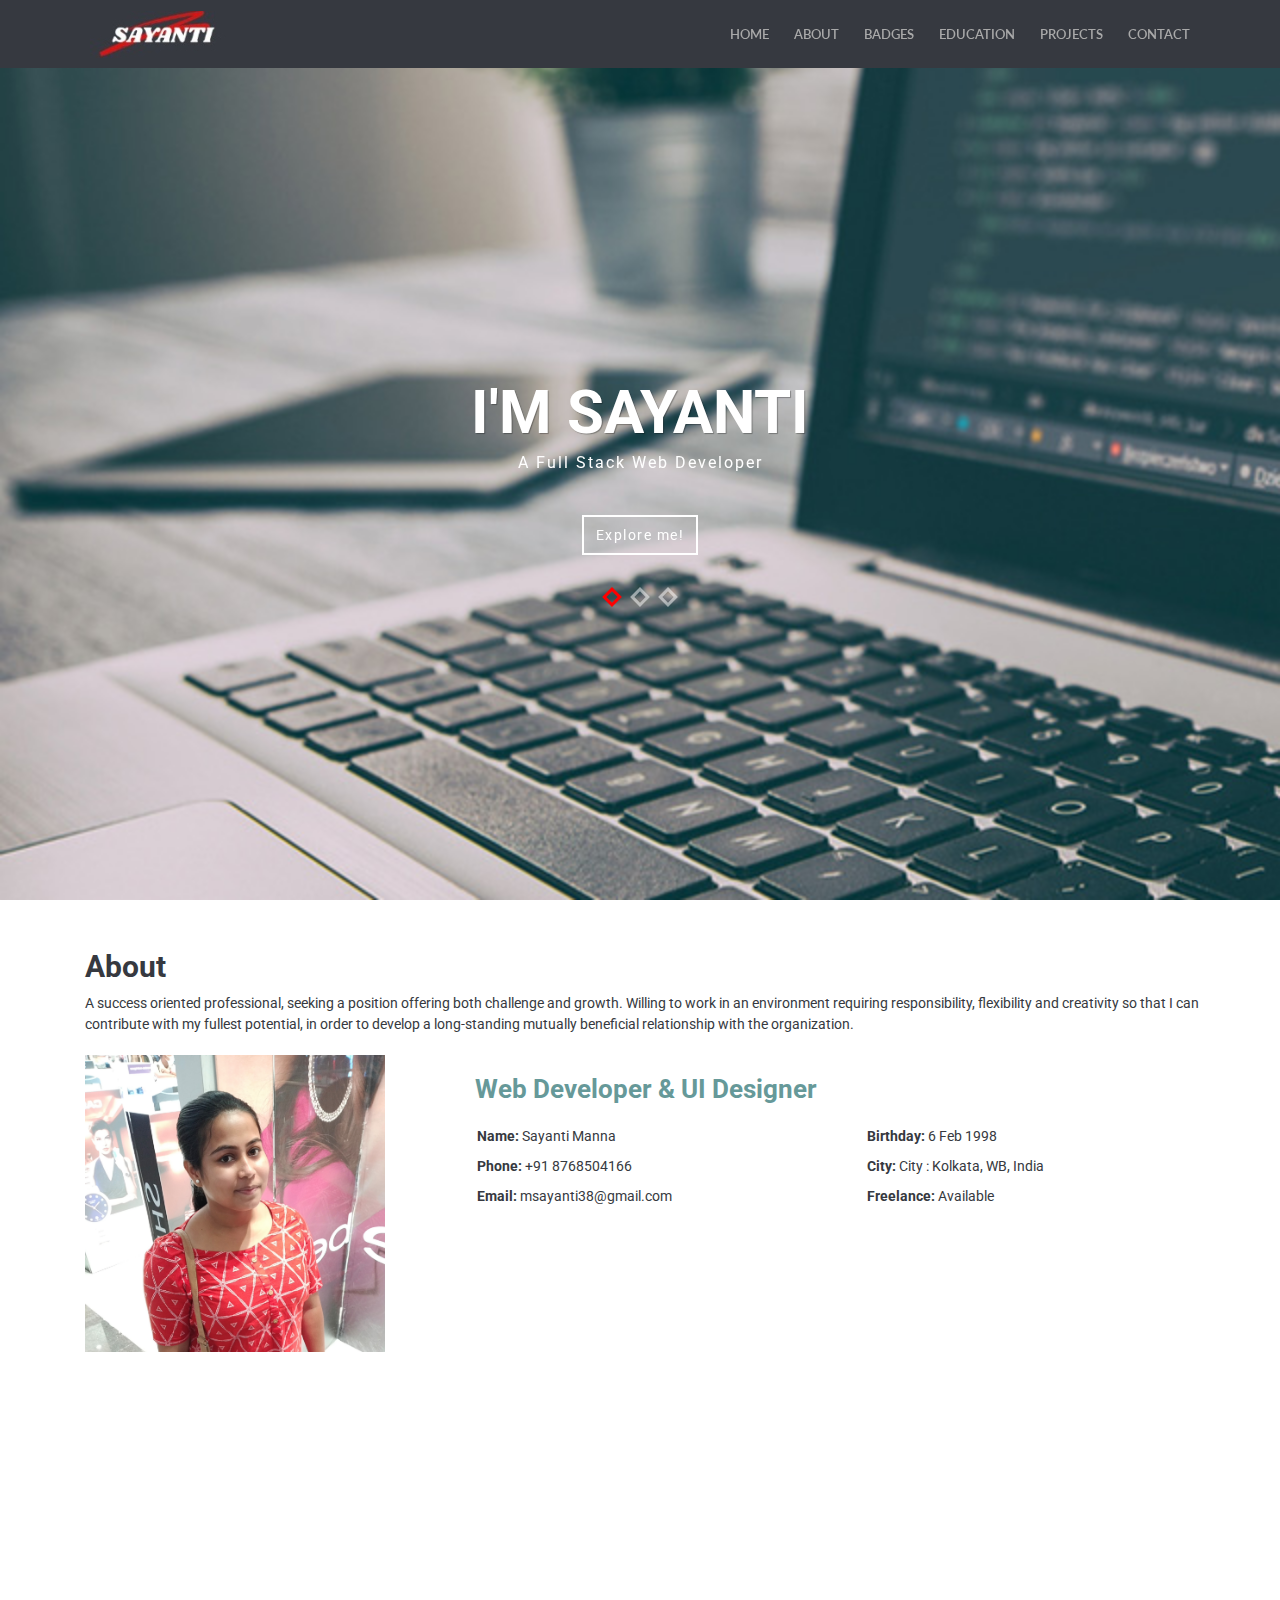
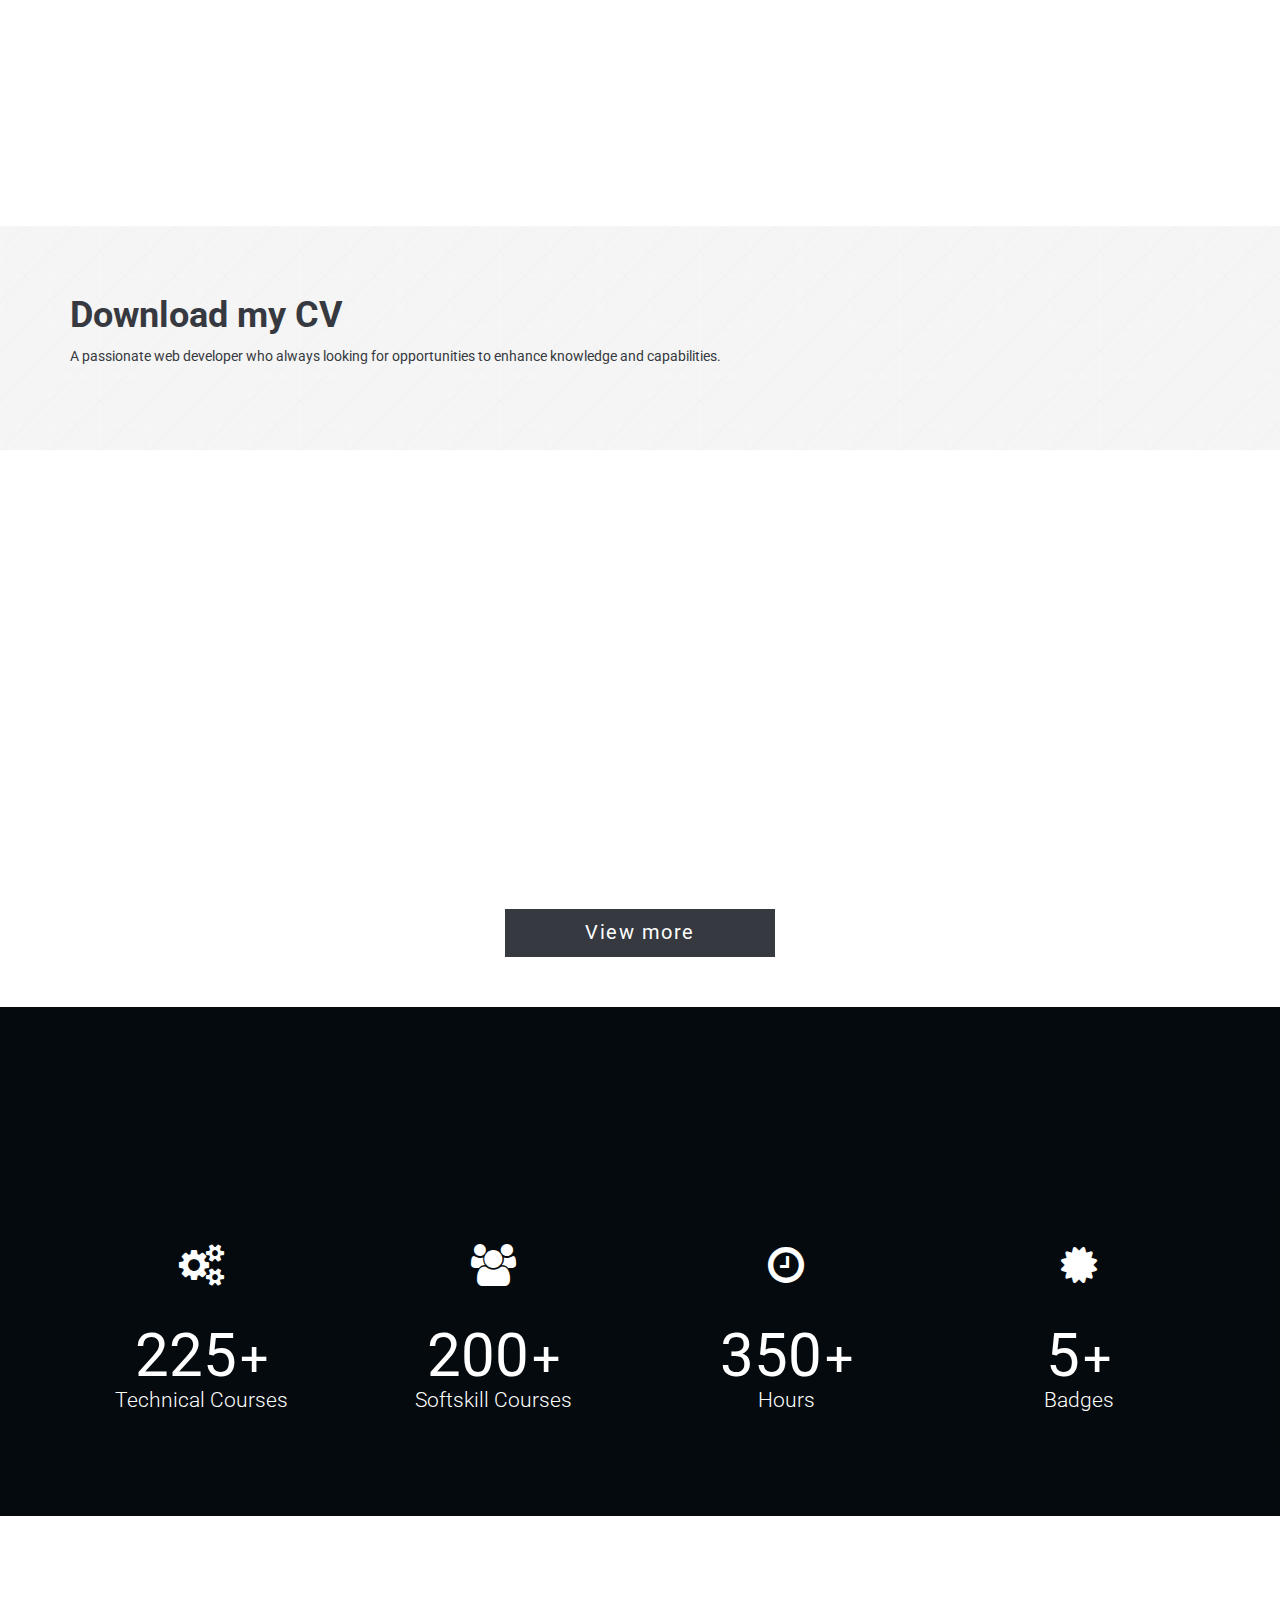
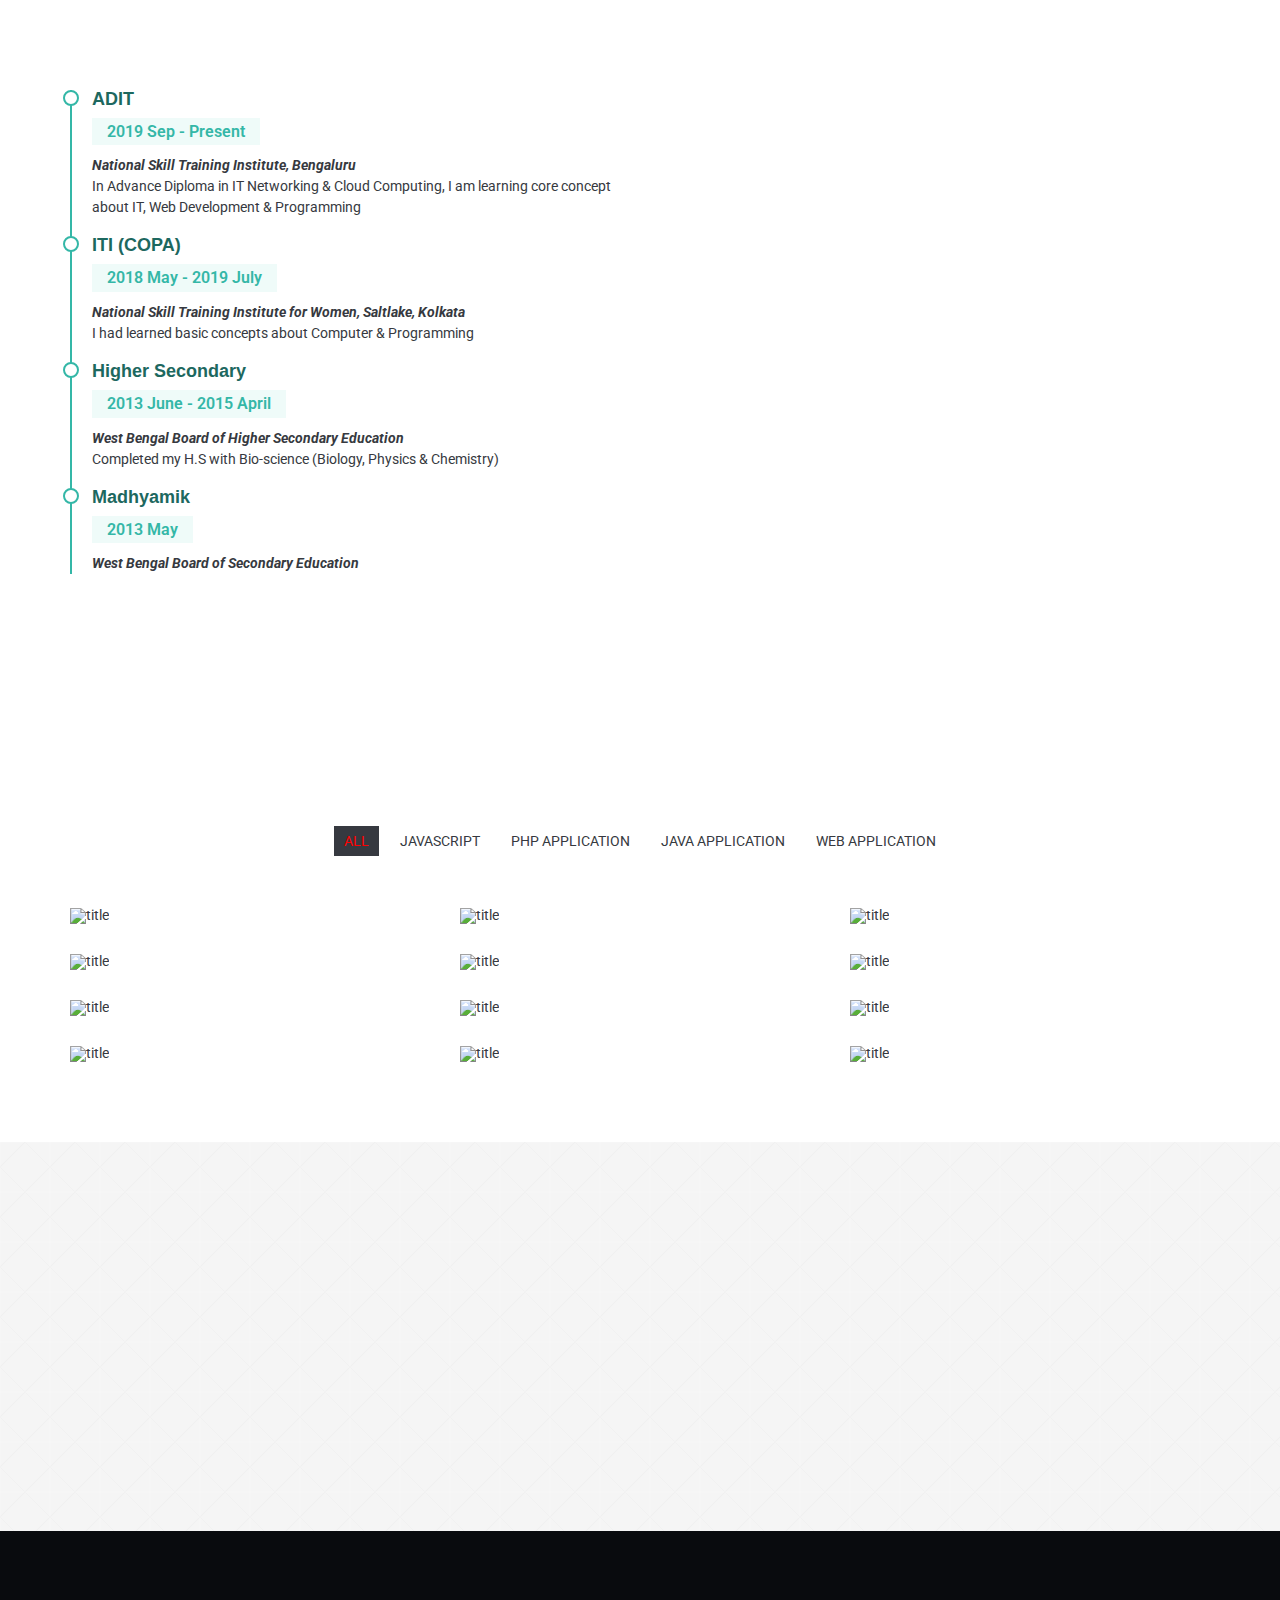
==== commit 2ad279a5: "add index.html" ====
--- a/index.html
+++ b/index.html
@@ -5,10 +5,8 @@
 
 		<meta charset="utf-8">
 		<meta http-equiv="X-UA-Compatible" content="IE=edge">
-		<title>Sayanti - Digital Profile</title>
-		<meta name="description" content="Unika - Responsive One Page HTML5 Template">
-		<meta name="keywords" content="HTML5, Bootsrtrap, One Page, Responsive, Template, Portfolio" />
-		<meta name="author" content="imransdesign.com">
+		<title>Sayanti -Digital Profile</title>
+		
 
 		<!-- Mobile Metas -->
 		<meta name="viewport" content="width=device-width, initial-scale=1">
@@ -31,18 +29,7 @@
 
 		<!-- Skin CSS -->
 		<link rel="stylesheet" href="css/skin/cool-gray.css">
-        <!-- <link rel="stylesheet" href="css/skin/ice-blue.css"> -->
-        <!-- <link rel="stylesheet" href="css/skin/summer-orange.css"> -->
-        <!-- <link rel="stylesheet" href="css/skin/fresh-lime.css"> -->
-        <!-- <link rel="stylesheet" href="css/skin/night-purple.css"> -->
-
-		<!-- HTML5 Shim and Respond.js IE8 support of HTML5 elements and media queries -->
-		<!-- WARNING: Respond.js doesn't work if you view the page via file:// -->
-
-		<!--[if lt IE 9]>
-			<script src="https://oss.maxcdn.com/html5shiv/3.7.2/html5shiv.min.js"></script>
-			<script src="https://oss.maxcdn.com/respond/1.4.2/respond.min.js"></script>
-		<![endif]-->
+        
 
 	</head>
 
@@ -54,7 +41,7 @@
             <header id="header" class="header-main">
 
                 <!-- Begin Navbar -->
-                <nav id="main-navbar" class="navbar navbar-default navbar-fixed-top" role="navigation"> <!-- Classes: navbar-default, navbar-inverse, navbar-fixed-top, navbar-fixed-bottom, navbar-transparent. Note: If you use non-transparent navbar, set "height: 98px;" to #header -->
+                <nav id="main-navbar" class="navbar navbar-default navbar-fixed-top" role="navigation">
 
                   <div class="container">
 
@@ -159,7 +146,7 @@
 						                <ul>
 						                  
 						                   <li><i class="bi bi-rounded-right"></i> <strong>Birthday:</strong> 6 Feb 1998</li>
-						                  <li><i class="bi bi-rounded-right"></i> <strong>City:</strong> Kolkata, WB, India</li>
+						                  <li><i class="bi bi-rounded-right"></i> <strong>City:</strong> City : Kolkata, WB, India</li>
 						                  <li><i class="bi bi-rounded-right"></i> <strong>Freelance:</strong> Available</li>
 						                </ul>
 						              </div>
@@ -344,25 +331,25 @@
                         <div class="row">
                             <div class="col-md-3 col-sm-6">
                                 <a href="#" class="rotate-box-2 square-icon text-center wow zoomIn" data-wow-delay="0">
-                                    <img src="img/badges/badge1.PNG"height="150" width="180">
+                                    <img src="img/badges/badge1.png"height="150" width="180">
                                 </a>
                             </div>
             
                             <div class="col-md-3 col-sm-6">
                                 <a href="#" class="rotate-box-2 square-icon text-center wow zoomIn" data-wow-delay="0.2s">
-                                    <img src="img/badges/badge2.PNG"height="150" width="170">
+                                    <img src="img/badges/badge2.png"height="150" width="170">
                                 </a>
                             </div>
             
                             <div class="col-md-3 col-sm-6">
                                 <a href="#" class="rotate-box-2 square-icon text-center wow zoomIn" data-wow-delay="0.4s">
-                                    <img src="img/badges/badge3.PNG"height="150" width="170">
+                                    <img src="img/badges/badge3.png"height="150" width="170">
                                 </a>
                             </div>
                             
                             <div class="col-md-3 col-sm-6">
                                 <a href="#" class="rotate-box-2 square-icon text-center wow zoomIn" data-wow-delay="0.6s">
-                                    <img src="img/badges/badge4.PNG"height="150" width="180">      
+                                    <img src="img/badges/badge4.png"height="150" width="180">      
                                 </a>
                             </div>
                             
@@ -540,7 +527,7 @@
                                         <div class="row"  id="portfolio">
                                             <div class="col-xs-12 col-sm-4 appsDevelopment">
                                                 <div class="portfolio_single_content">
-                                                    <img src="img/portfolio/gs_php1.PNG" alt="title"/>
+                                                    <img src="img/portfolio/gs_php1.png" alt="title"/>
                                                     <div>
                                                         <a href="#">Online practical remuneration system</a>
 
@@ -550,7 +537,7 @@
                                             </div>
                                             <div class="col-xs-12 col-sm-4 GraphicDesign">
                                                 <div class="portfolio_single_content">
-                                                    <img src="img/portfolio/gs_java1.PNG" alt="title"/>
+                                                    <img src="img/portfolio/gs_java1.png" alt="title"/>
                                                     <div>
                                                         <a href="#">Online product management</a>
                                                         <span>This java web application completed with 3 members, I have worked to create responsive UI & manage application & make user friendly application.</span>
@@ -559,7 +546,7 @@
                                             </div>
                                             <div class="col-xs-12 col-sm-4 responsive">
                                                 <div class="portfolio_single_content">
-                                                    <img src="img/portfolio/medicab1.PNG" alt="title"/>
+                                                    <img src="img/portfolio/medicab1.png" alt="title"/>
                                                     <div>
                                                         <a href="#">Online doctor consulting</a>
                                                         <span>By using HTML, CSS, JS for frontend; PHP for backend &amp; MySQL database.</span>
@@ -568,7 +555,7 @@
                                             </div>
                                             <div class="col-xs-12 col-sm-4 webDesign websites">
                                                 <div class="portfolio_single_content">
-                                                    <img src="img/portfolio/js_cal2.PNG" alt="title"/>
+                                                    <img src="img/portfolio/js_cal2.png" alt="title"/>
                                                     <div>
                                                         <a href="#">calculator</a>
                                                         <span>By using HTML, CSS &amp; JavaScript</span>
@@ -577,7 +564,7 @@
                                             </div>
                                             <div class="col-xs-12 col-sm-4 appsDevelopment websites">
                                                 <div class="portfolio_single_content">
-                                                    <img src="img//portfolio/gs_php2.PNG" alt="title"/>
+                                                    <img src="img//portfolio/gs_php2.png" alt="title"/>
                                                     <div>
                                                         <a href="#">Online practical remuneration system</a>
                                                         
@@ -587,7 +574,7 @@
                                             </div>
                                             <div class="col-xs-12 col-sm-4 GraphicDesign">
                                                 <div class="portfolio_single_content">
-                                                    <img src="img/portfolio/gs_java2.PNG" alt="title"/>
+                                                    <img src="img/portfolio/gs_java2.png" alt="title"/>
                                                     <div>
                                                         <a href="#">Online product management</a>
                                                         <span>This java web application completed with 3 members, I have worked to create responsive UI & manage application & make user friendly application.</span>
@@ -596,7 +583,7 @@
                                             </div>
                                             <div class="col-xs-12 col-sm-4 responsive">
                                                 <div class="portfolio_single_content">
-                                                    <img src="img/portfolio/medicab2.PNG" alt="title"/>
+                                                    <img src="img/portfolio/medicab2.png" alt="title"/>
                                                     <div>
                                                         <a href="#">Online doctor consulting</a>
                                                         <span>By using HTML, CSS, JS for frontend; PHP for backend &amp; MySQL database.</span>
@@ -605,7 +592,7 @@
                                             </div>
                                             <div class="col-xs-12 col-sm-4 webDesign websites">
                                                 <div class="portfolio_single_content">
-                                                    <img src="img/portfolio/js_todo.PNG" alt="title"/>
+                                                    <img src="img/portfolio/js_todo.png" alt="title"/>
                                                     <div>
                                                         <a href="#">to-do-list</a>
                                                         <span>By using HTML, CSS &amp; JavaScript</span>
@@ -614,7 +601,7 @@
                                             </div>
                                             <div class="col-xs-12 col-sm-4 responsive">
                                                 <div class="portfolio_single_content">
-                                                    <img src="img/portfolio/medicab3.PNG" alt="title"/>
+                                                    <img src="img/portfolio/medicab3.png" alt="title"/>
                                                     <div>
                                                         <a href="#">Online doctor consulting</a>
                                                         <span>By using HTML, CSS, JS for frontend; PHP for backend &amp; MySQL database.</span>
@@ -623,7 +610,7 @@
                                             </div>
                                             <div class="col-xs-12 col-sm-4 GraphicDesign">
                                                 <div class="portfolio_single_content">
-                                                    <img src="img/portfolio/gs_java3.PNG" alt="title"/>
+                                                    <img src="img/portfolio/gs_java3.png" alt="title"/>
                                                     <div>
                                                         <a href="#">Online product management</a>
                                                         <span>This java web application completed with 3 members, I have worked to create responsive UI & manage application & make user friendly application.</span>
@@ -632,7 +619,7 @@
                                             </div>
                                             <div class="col-xs-12 col-sm-4 appsDevelopment websites">
                                                 <div class="portfolio_single_content">
-                                                    <img src="img//portfolio/gs_php3.PNG" alt="title"/>
+                                                    <img src="img//portfolio/gs_php3.png" alt="title"/>
                                                     <div>
                                                         <a href="#">Online practical remuneration system</a>
                                                         
@@ -642,7 +629,7 @@
                                             </div>
                                             <div class="col-xs-12 col-sm-4 responsive">
                                                 <div class="portfolio_single_content">
-                                                    <img src="img/portfolio/medicab5.PNG" alt="title"/>
+                                                    <img src="img/portfolio/medicab5.png" alt="title"/>
                                                     <div>
                                                         <a href="#">Online doctor consulting</a>
                                                         <span>By using HTML, CSS, JS for frontend; PHP for backend &amp; MySQL database.</span>
--- a/css/style.css
+++ b/css/style.css
@@ -1,14 +1,4 @@
-/*---------------------------------------------------------------------------------
-
-Master Stylesheet
-
-	Template:	 Unika - Responsive One Page HTML5 Template
-	Author:		 imransdesign.com
-	URL:		 http://imransdesign.com/
-    Designed By: https://www.behance.net/poljakova
-	Version:	1.0	
-
----------------------------------------------------------------------------------*/
+
 
 html {
 	height: 100% !important;
@@ -1232,4 +1222,4 @@
 	-o-transform: rotate(-45deg);
 	transform: rotate(-45deg);
 }
-/* ===== End buttons ===== */+/* ===== End buttons ===== */
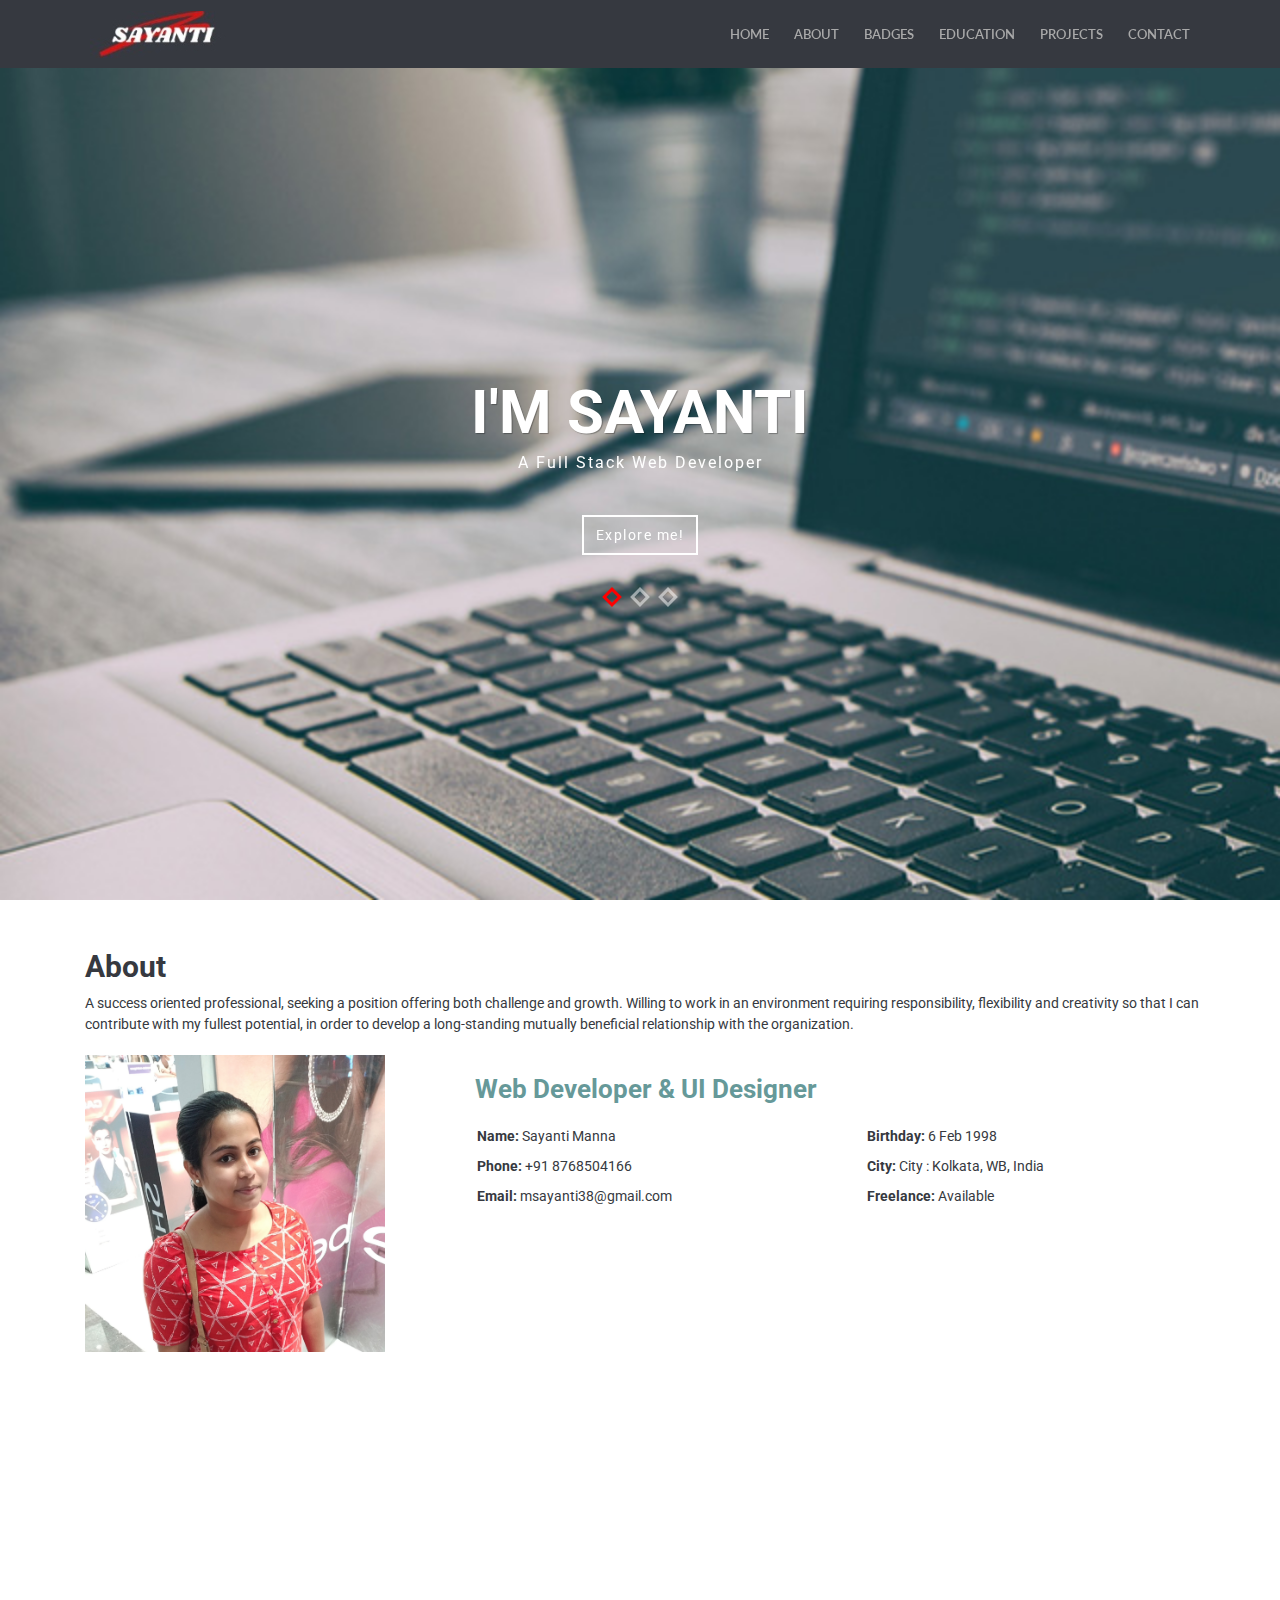
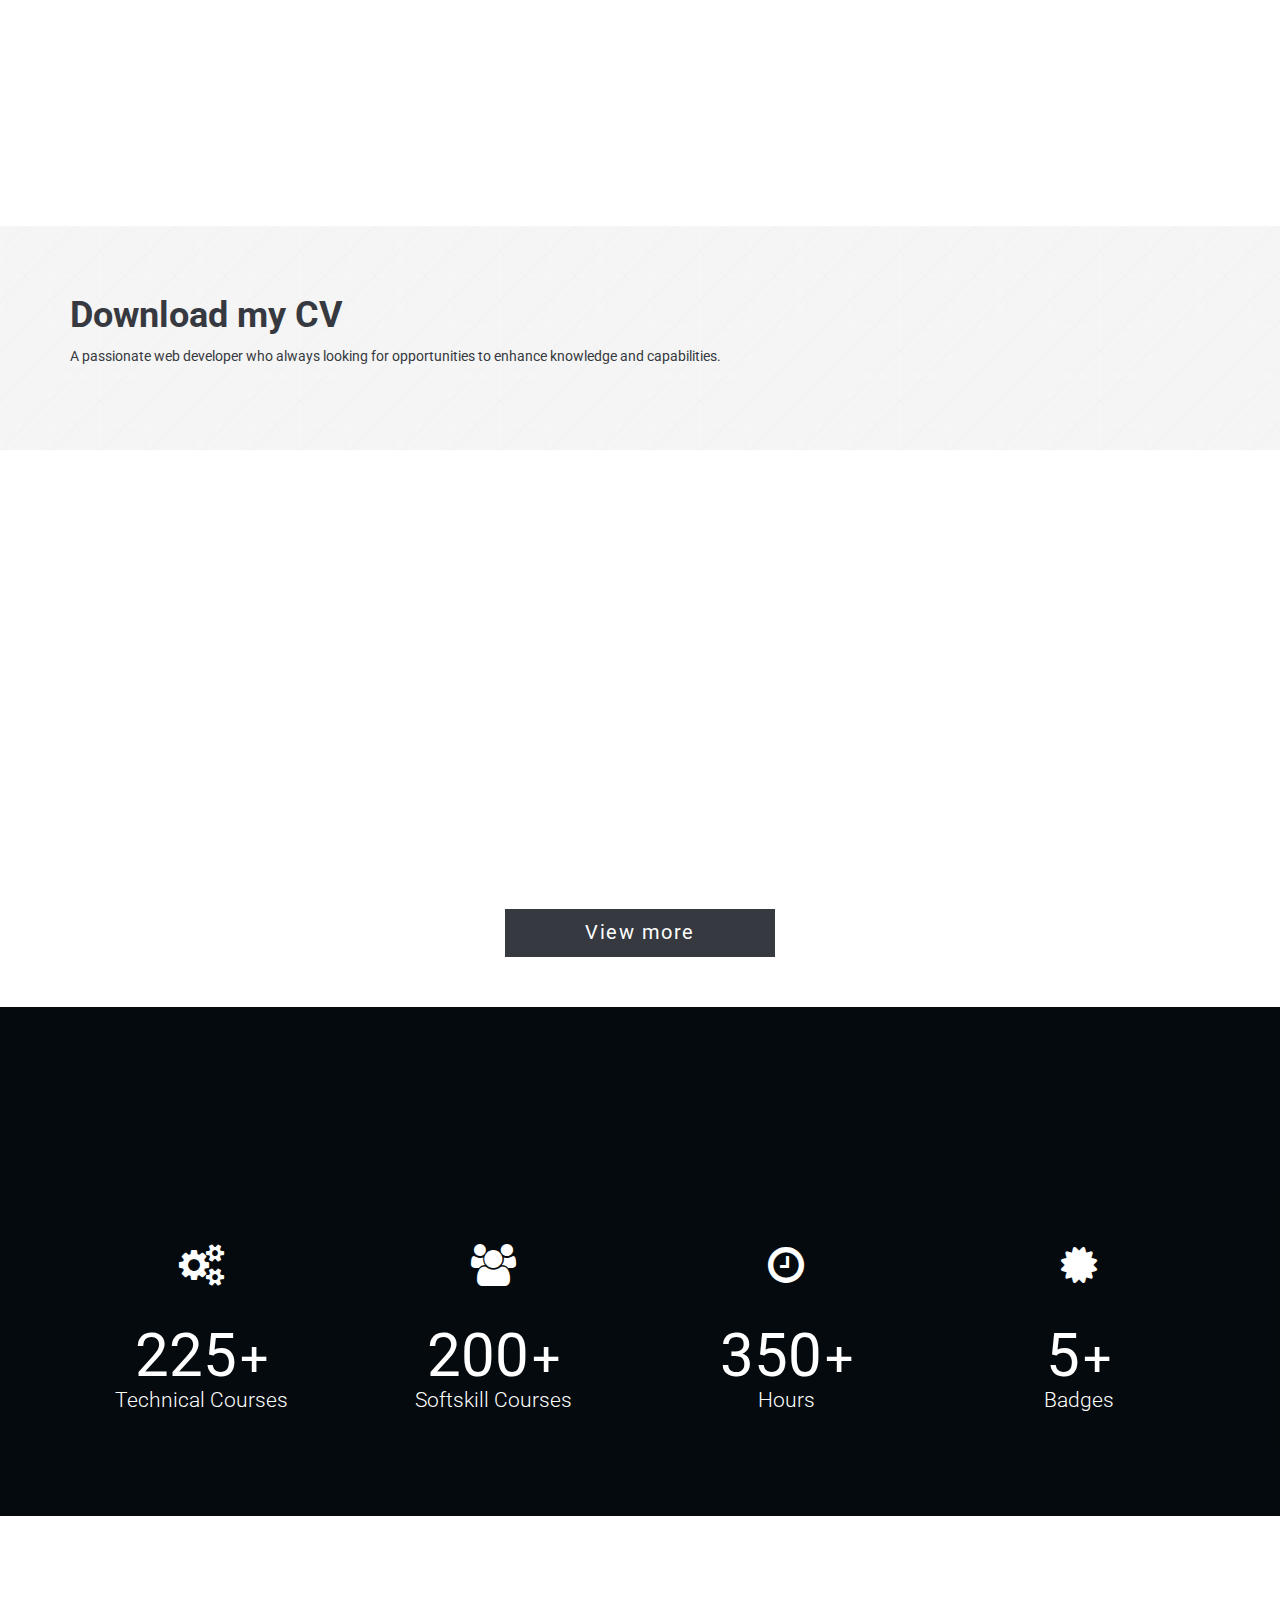
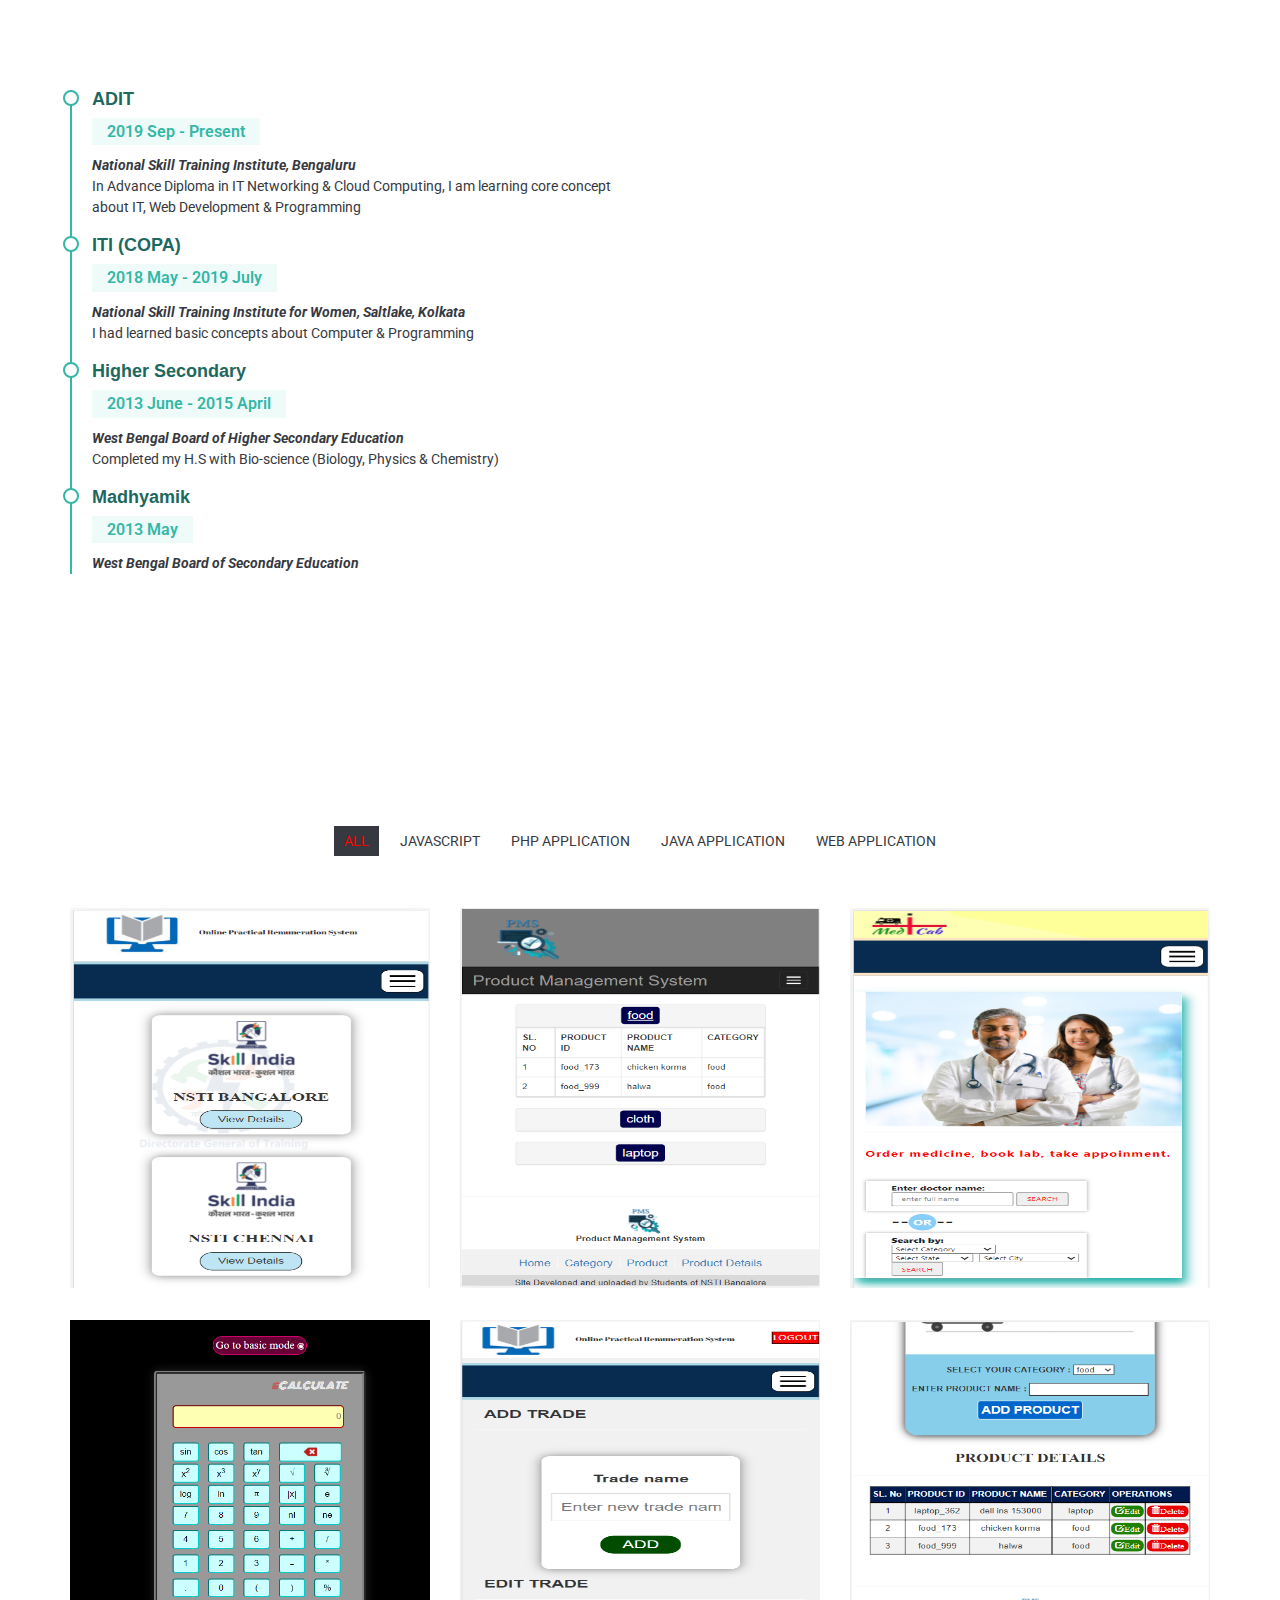
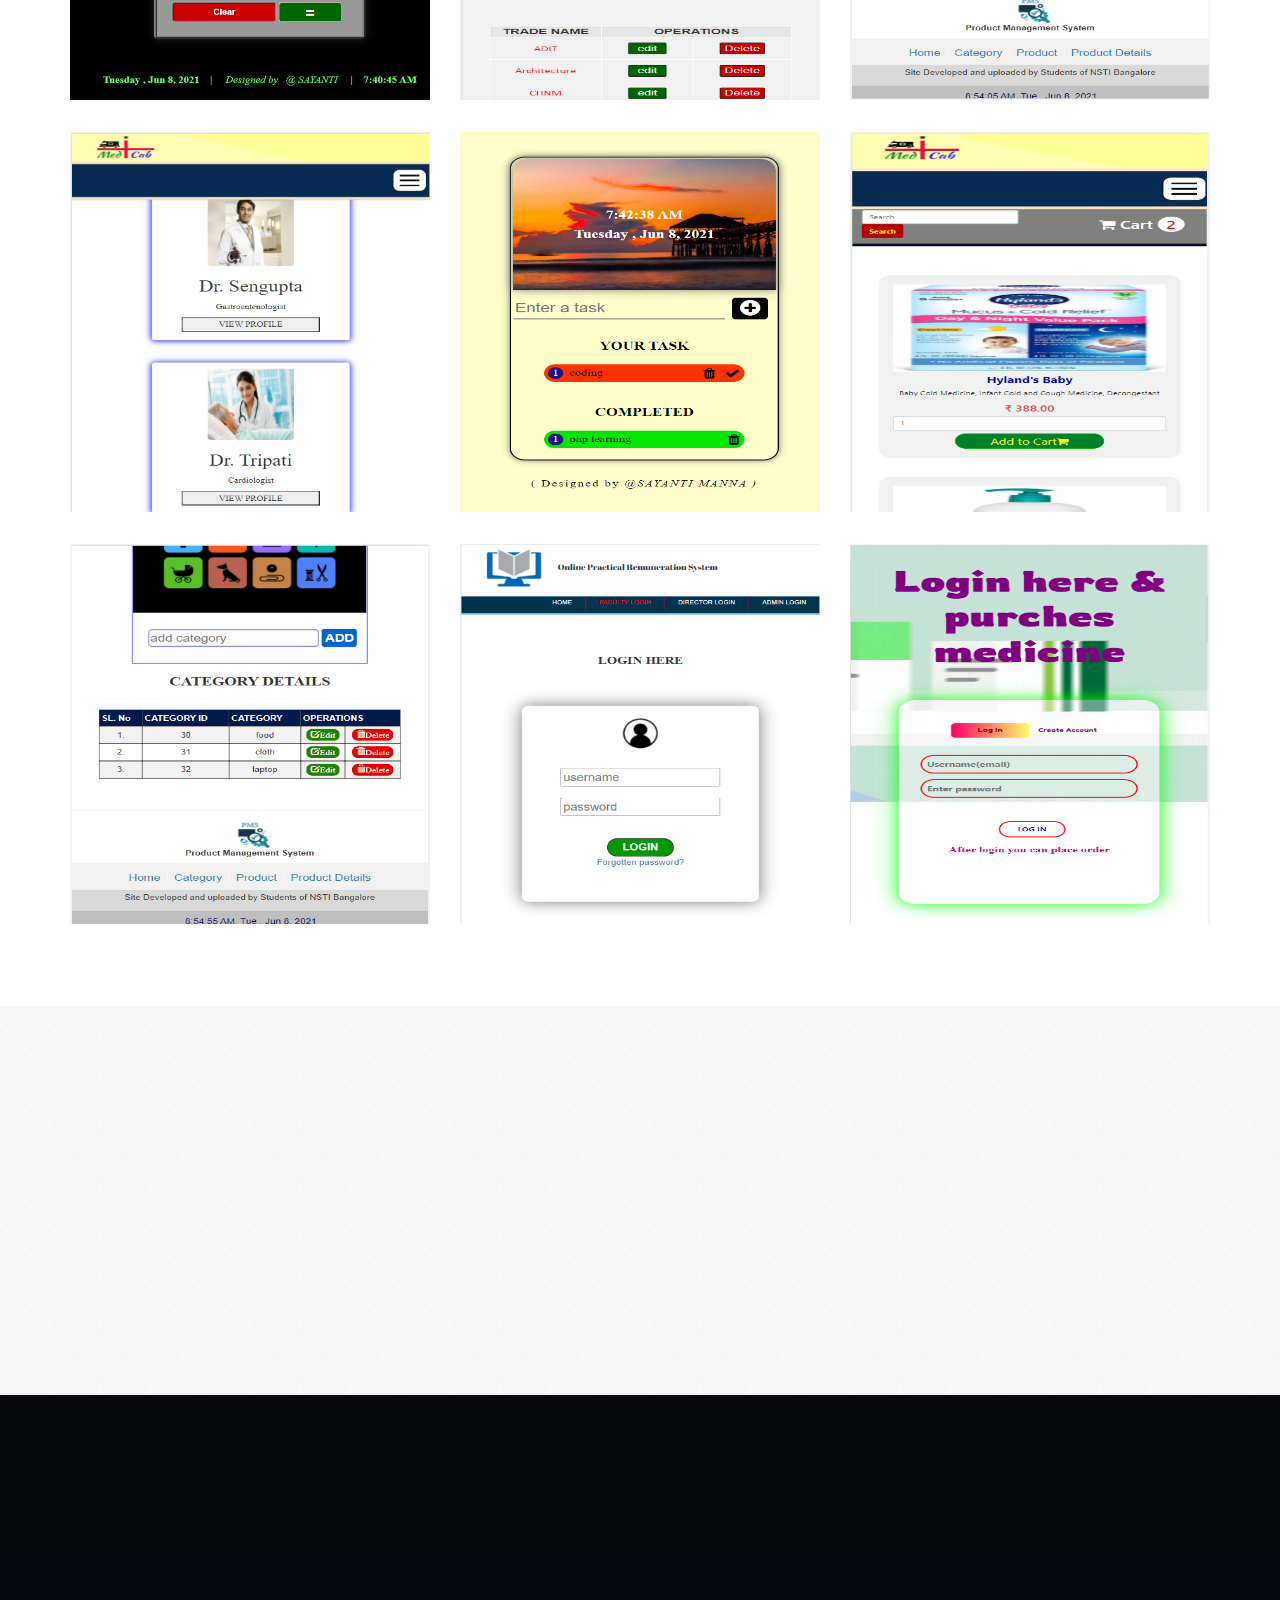
==== commit f8308fa0: "my digital profile" ====
--- a/index.html
+++ b/index.html
@@ -331,25 +331,25 @@
                         <div class="row">
                             <div class="col-md-3 col-sm-6">
                                 <a href="#" class="rotate-box-2 square-icon text-center wow zoomIn" data-wow-delay="0">
-                                    <img src="img/badges/badge1.png"height="150" width="180">
+                                    <img src="img/badges/badge1.PNG"height="150" width="180">
                                 </a>
                             </div>
             
                             <div class="col-md-3 col-sm-6">
                                 <a href="#" class="rotate-box-2 square-icon text-center wow zoomIn" data-wow-delay="0.2s">
-                                    <img src="img/badges/badge2.png"height="150" width="170">
+                                    <img src="img/badges/badge2.PNG"height="150" width="170">
                                 </a>
                             </div>
             
                             <div class="col-md-3 col-sm-6">
                                 <a href="#" class="rotate-box-2 square-icon text-center wow zoomIn" data-wow-delay="0.4s">
-                                    <img src="img/badges/badge3.png"height="150" width="170">
+                                    <img src="img/badges/badge3.PNG"height="150" width="170">
                                 </a>
                             </div>
                             
                             <div class="col-md-3 col-sm-6">
                                 <a href="#" class="rotate-box-2 square-icon text-center wow zoomIn" data-wow-delay="0.6s">
-                                    <img src="img/badges/badge4.png"height="150" width="180">      
+                                    <img src="img/badges/badge4.PNG"height="150" width="180">      
                                 </a>
                             </div>
                             
@@ -527,7 +527,7 @@
                                         <div class="row"  id="portfolio">
                                             <div class="col-xs-12 col-sm-4 appsDevelopment">
                                                 <div class="portfolio_single_content">
-                                                    <img src="img/portfolio/gs_php1.png" alt="title"/>
+                                                    <img src="img/portfolio/gs_php1.PNG" alt="title"/>
                                                     <div>
                                                         <a href="#">Online practical remuneration system</a>
 
@@ -537,7 +537,7 @@
                                             </div>
                                             <div class="col-xs-12 col-sm-4 GraphicDesign">
                                                 <div class="portfolio_single_content">
-                                                    <img src="img/portfolio/gs_java1.png" alt="title"/>
+                                                    <img src="img/portfolio/gs_java1.PNG" alt="title"/>
                                                     <div>
                                                         <a href="#">Online product management</a>
                                                         <span>This java web application completed with 3 members, I have worked to create responsive UI & manage application & make user friendly application.</span>
@@ -546,7 +546,7 @@
                                             </div>
                                             <div class="col-xs-12 col-sm-4 responsive">
                                                 <div class="portfolio_single_content">
-                                                    <img src="img/portfolio/medicab1.png" alt="title"/>
+                                                    <img src="img/portfolio/medicab1.PNG" alt="title"/>
                                                     <div>
                                                         <a href="#">Online doctor consulting</a>
                                                         <span>By using HTML, CSS, JS for frontend; PHP for backend &amp; MySQL database.</span>
@@ -555,7 +555,7 @@
                                             </div>
                                             <div class="col-xs-12 col-sm-4 webDesign websites">
                                                 <div class="portfolio_single_content">
-                                                    <img src="img/portfolio/js_cal2.png" alt="title"/>
+                                                    <img src="img/portfolio/js_cal2.PNG" alt="title"/>
                                                     <div>
                                                         <a href="#">calculator</a>
                                                         <span>By using HTML, CSS &amp; JavaScript</span>
@@ -564,7 +564,7 @@
                                             </div>
                                             <div class="col-xs-12 col-sm-4 appsDevelopment websites">
                                                 <div class="portfolio_single_content">
-                                                    <img src="img//portfolio/gs_php2.png" alt="title"/>
+                                                    <img src="img//portfolio/gs_php2.PNG" alt="title"/>
                                                     <div>
                                                         <a href="#">Online practical remuneration system</a>
                                                         
@@ -574,7 +574,7 @@
                                             </div>
                                             <div class="col-xs-12 col-sm-4 GraphicDesign">
                                                 <div class="portfolio_single_content">
-                                                    <img src="img/portfolio/gs_java2.png" alt="title"/>
+                                                    <img src="img/portfolio/gs_java2.PNG" alt="title"/>
                                                     <div>
                                                         <a href="#">Online product management</a>
                                                         <span>This java web application completed with 3 members, I have worked to create responsive UI & manage application & make user friendly application.</span>
@@ -583,7 +583,7 @@
                                             </div>
                                             <div class="col-xs-12 col-sm-4 responsive">
                                                 <div class="portfolio_single_content">
-                                                    <img src="img/portfolio/medicab2.png" alt="title"/>
+                                                    <img src="img/portfolio/medicab2.PNG" alt="title"/>
                                                     <div>
                                                         <a href="#">Online doctor consulting</a>
                                                         <span>By using HTML, CSS, JS for frontend; PHP for backend &amp; MySQL database.</span>
@@ -592,7 +592,7 @@
                                             </div>
                                             <div class="col-xs-12 col-sm-4 webDesign websites">
                                                 <div class="portfolio_single_content">
-                                                    <img src="img/portfolio/js_todo.png" alt="title"/>
+                                                    <img src="img/portfolio/js_todo.PNG" alt="title"/>
                                                     <div>
                                                         <a href="#">to-do-list</a>
                                                         <span>By using HTML, CSS &amp; JavaScript</span>
@@ -601,7 +601,7 @@
                                             </div>
                                             <div class="col-xs-12 col-sm-4 responsive">
                                                 <div class="portfolio_single_content">
-                                                    <img src="img/portfolio/medicab3.png" alt="title"/>
+                                                    <img src="img/portfolio/medicab3.PNG" alt="title"/>
                                                     <div>
                                                         <a href="#">Online doctor consulting</a>
                                                         <span>By using HTML, CSS, JS for frontend; PHP for backend &amp; MySQL database.</span>
@@ -610,7 +610,7 @@
                                             </div>
                                             <div class="col-xs-12 col-sm-4 GraphicDesign">
                                                 <div class="portfolio_single_content">
-                                                    <img src="img/portfolio/gs_java3.png" alt="title"/>
+                                                    <img src="img/portfolio/gs_java3.PNG" alt="title"/>
                                                     <div>
                                                         <a href="#">Online product management</a>
                                                         <span>This java web application completed with 3 members, I have worked to create responsive UI & manage application & make user friendly application.</span>
@@ -619,7 +619,7 @@
                                             </div>
                                             <div class="col-xs-12 col-sm-4 appsDevelopment websites">
                                                 <div class="portfolio_single_content">
-                                                    <img src="img//portfolio/gs_php3.png" alt="title"/>
+                                                    <img src="img//portfolio/gs_php3.PNG" alt="title"/>
                                                     <div>
                                                         <a href="#">Online practical remuneration system</a>
                                                         
@@ -629,7 +629,7 @@
                                             </div>
                                             <div class="col-xs-12 col-sm-4 responsive">
                                                 <div class="portfolio_single_content">
-                                                    <img src="img/portfolio/medicab5.png" alt="title"/>
+                                                    <img src="img/portfolio/medicab5.PNG" alt="title"/>
                                                     <div>
                                                         <a href="#">Online doctor consulting</a>
                                                         <span>By using HTML, CSS, JS for frontend; PHP for backend &amp; MySQL database.</span>
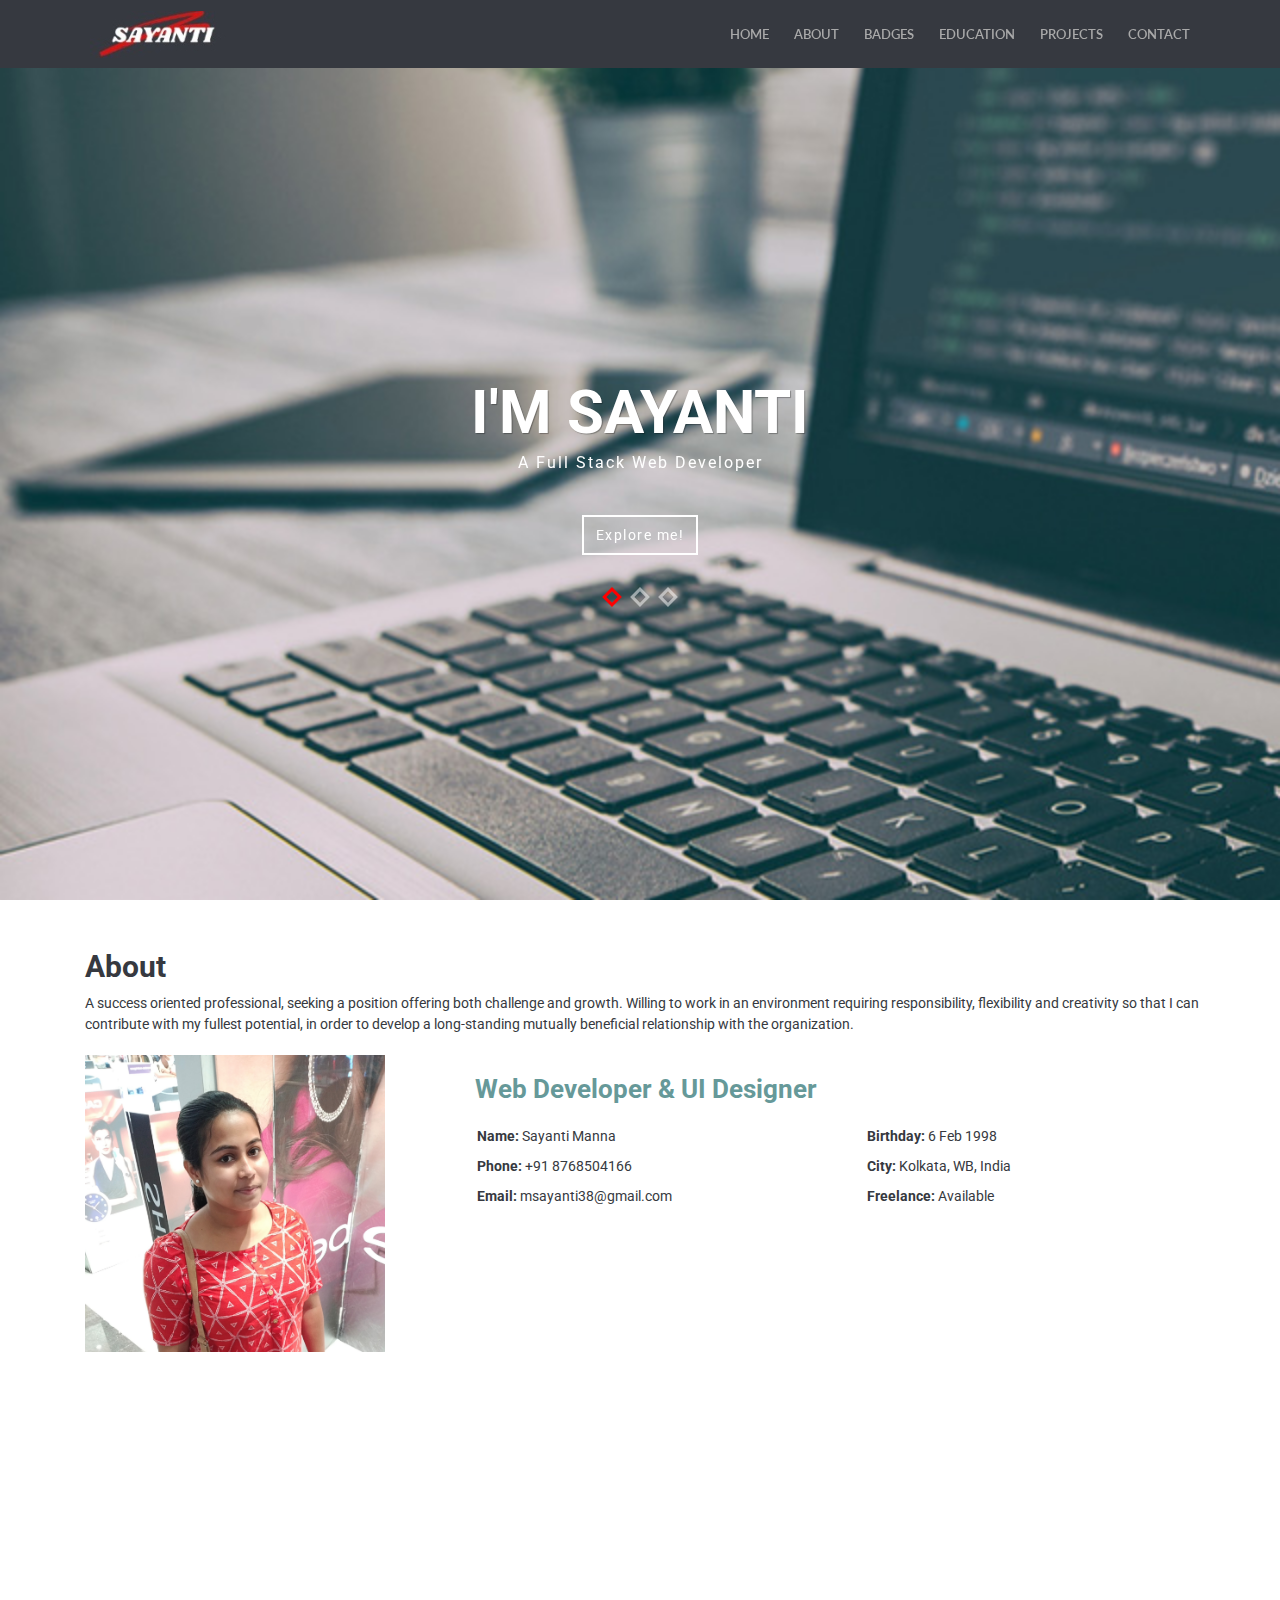
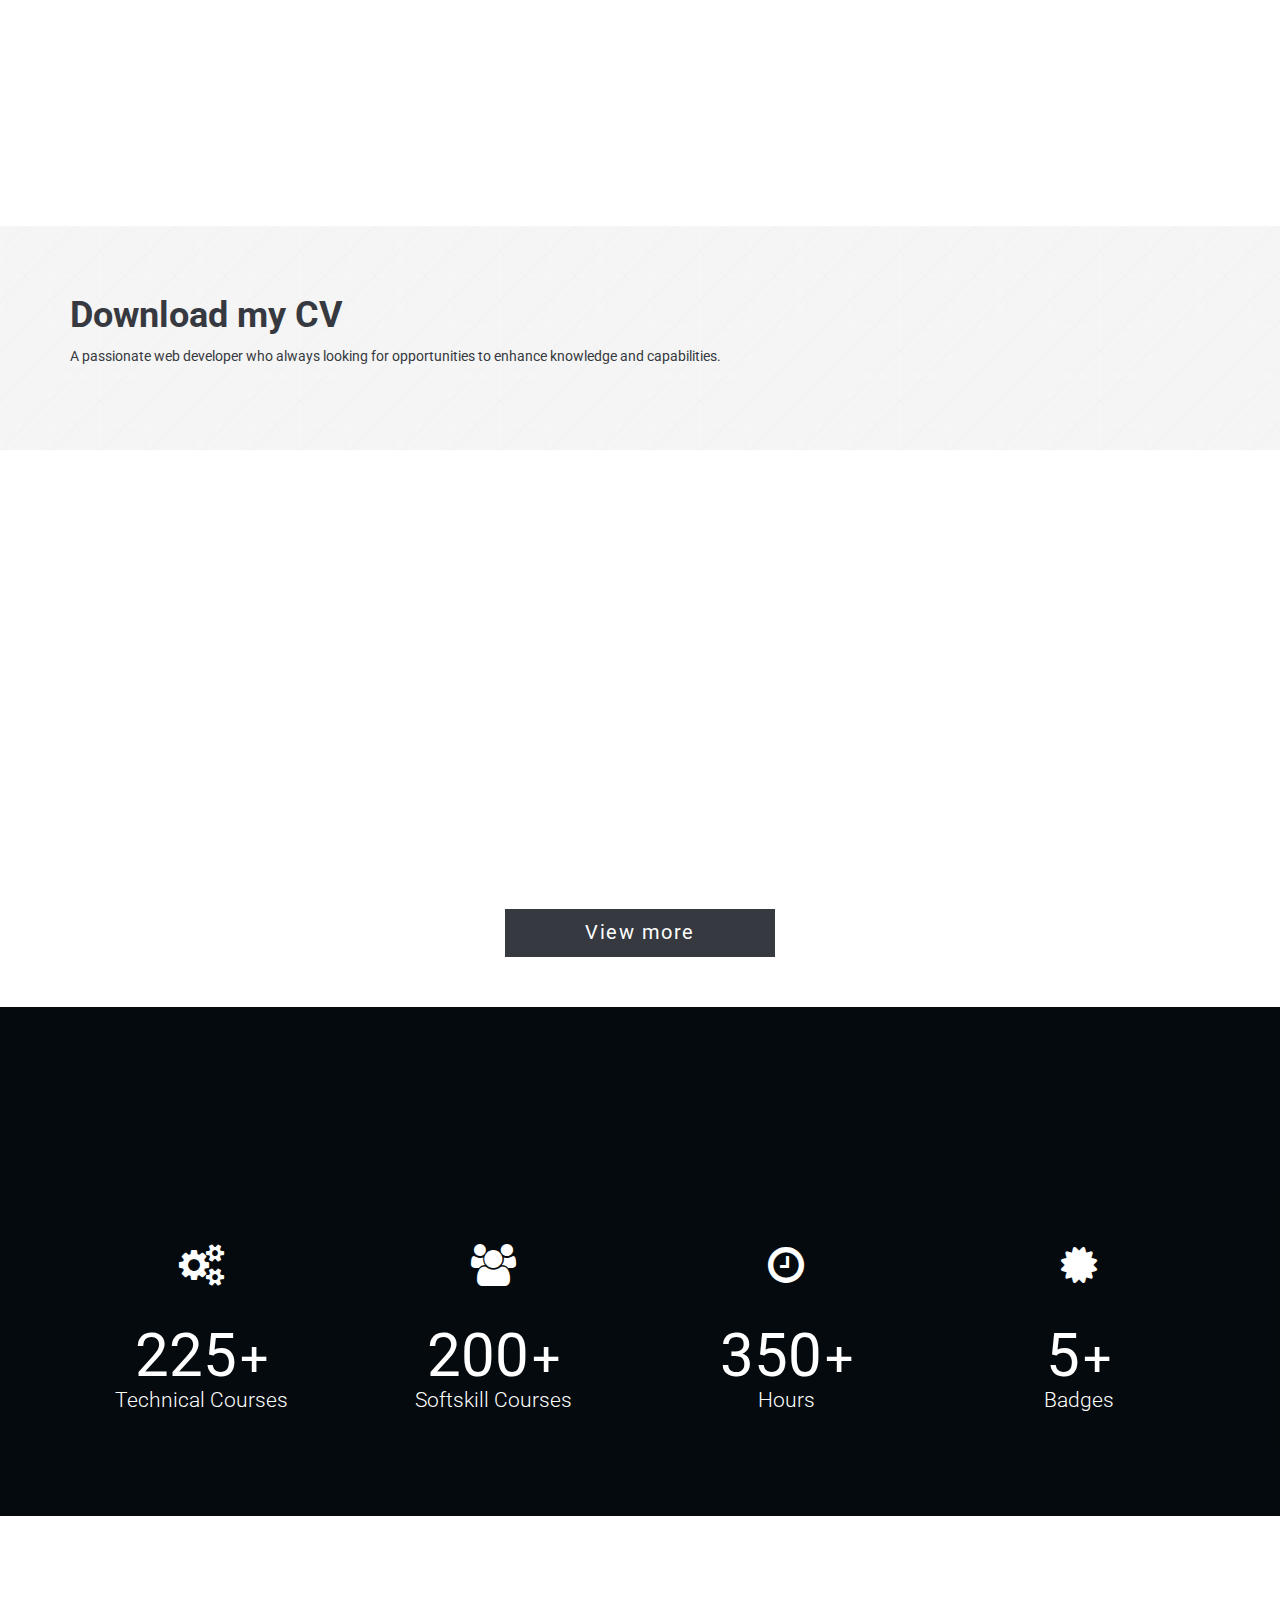
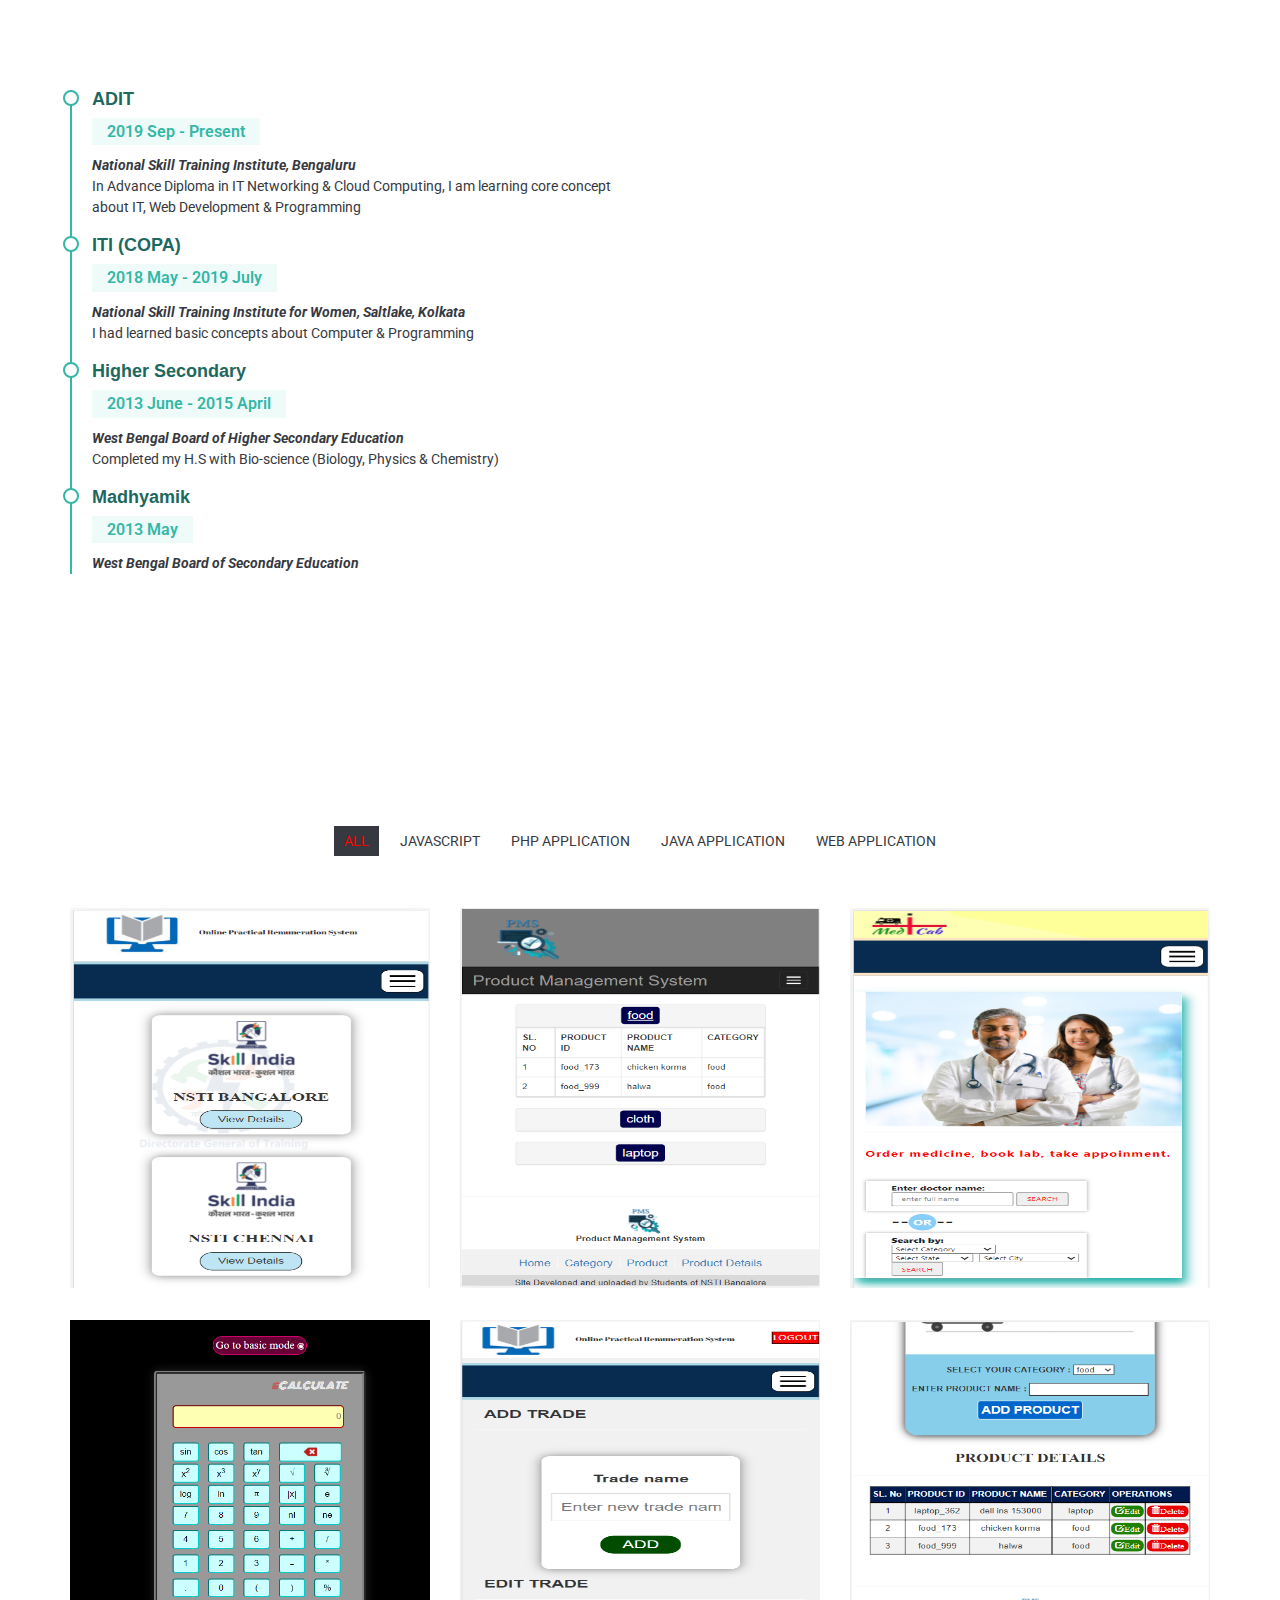
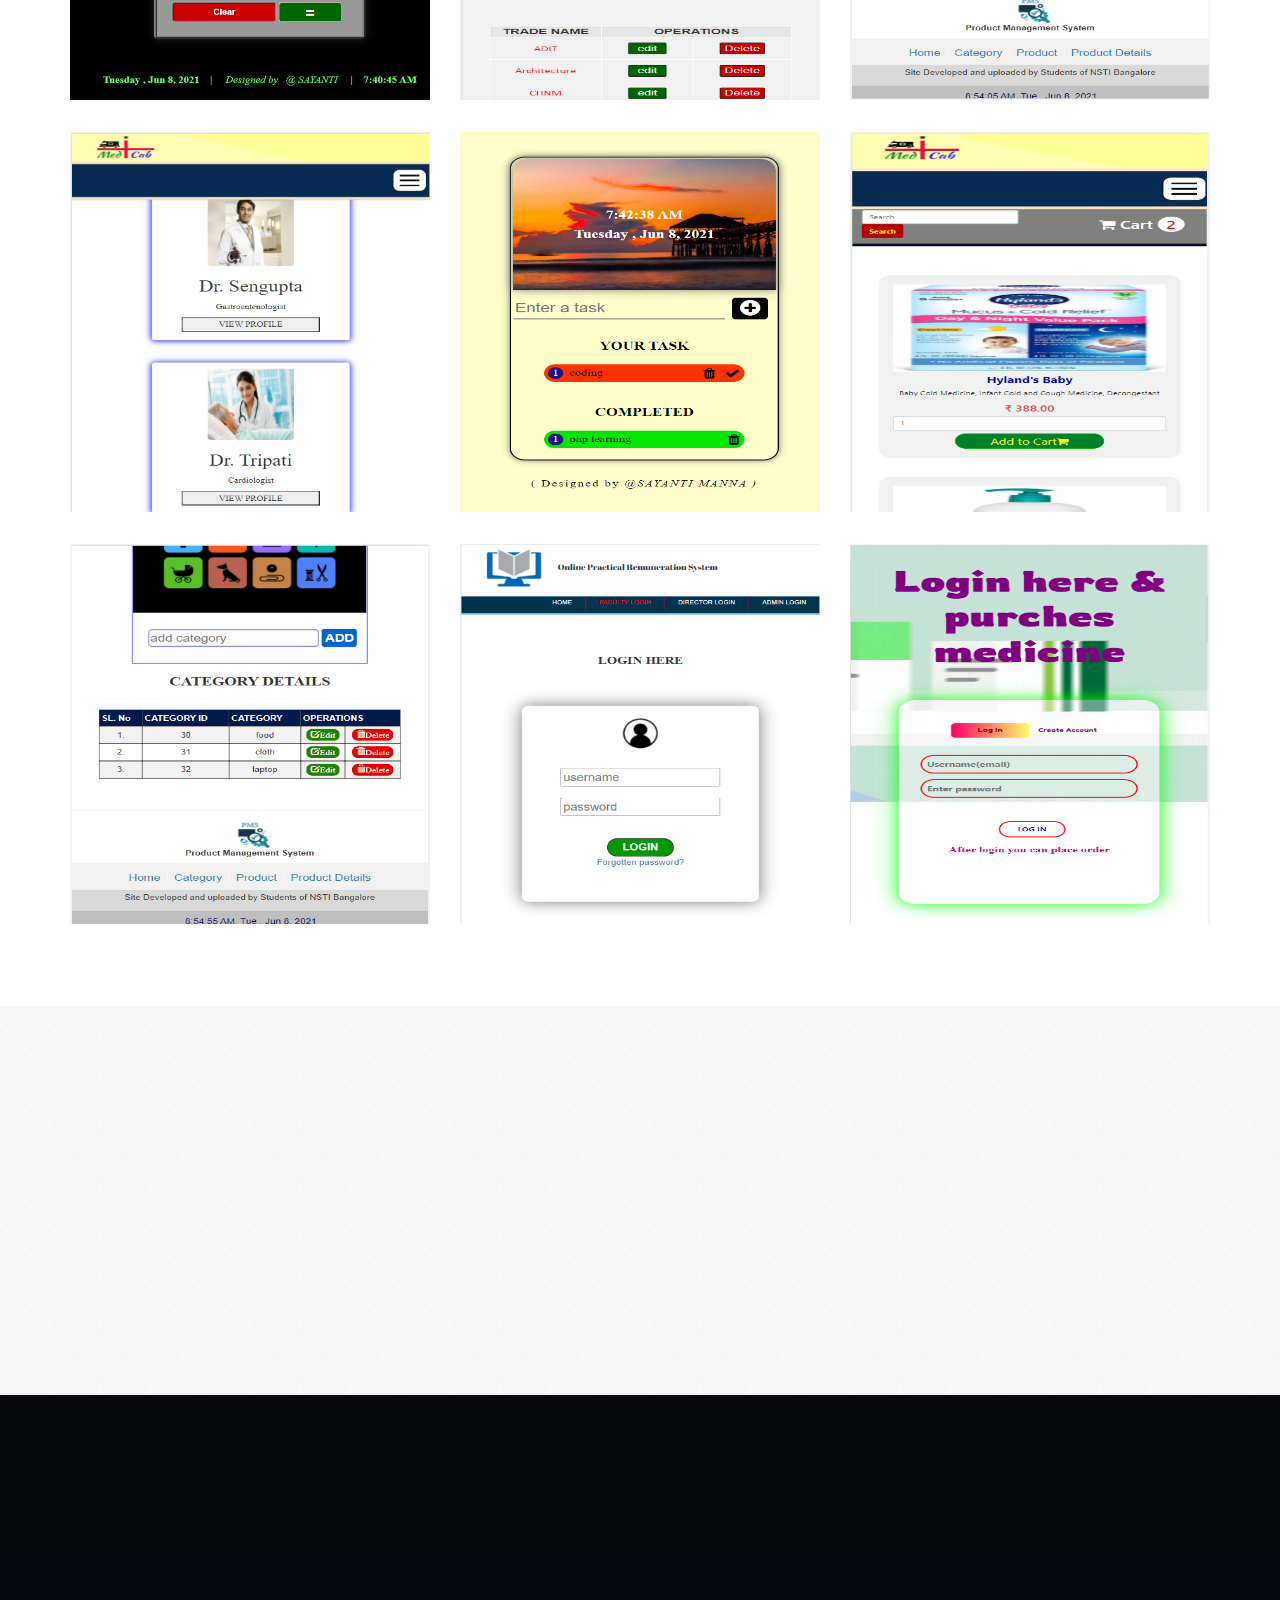
==== commit 27321a01: "my digital portfolio" ====
--- a/index.html
+++ b/index.html
@@ -146,7 +146,7 @@
 						                <ul>
 						                  
 						                   <li><i class="bi bi-rounded-right"></i> <strong>Birthday:</strong> 6 Feb 1998</li>
-						                  <li><i class="bi bi-rounded-right"></i> <strong>City:</strong> City : Kolkata, WB, India</li>
+						                  <li><i class="bi bi-rounded-right"></i> <strong>City:</strong> Kolkata, WB, India</li>
 						                  <li><i class="bi bi-rounded-right"></i> <strong>Freelance:</strong> Available</li>
 						                </ul>
 						              </div>
